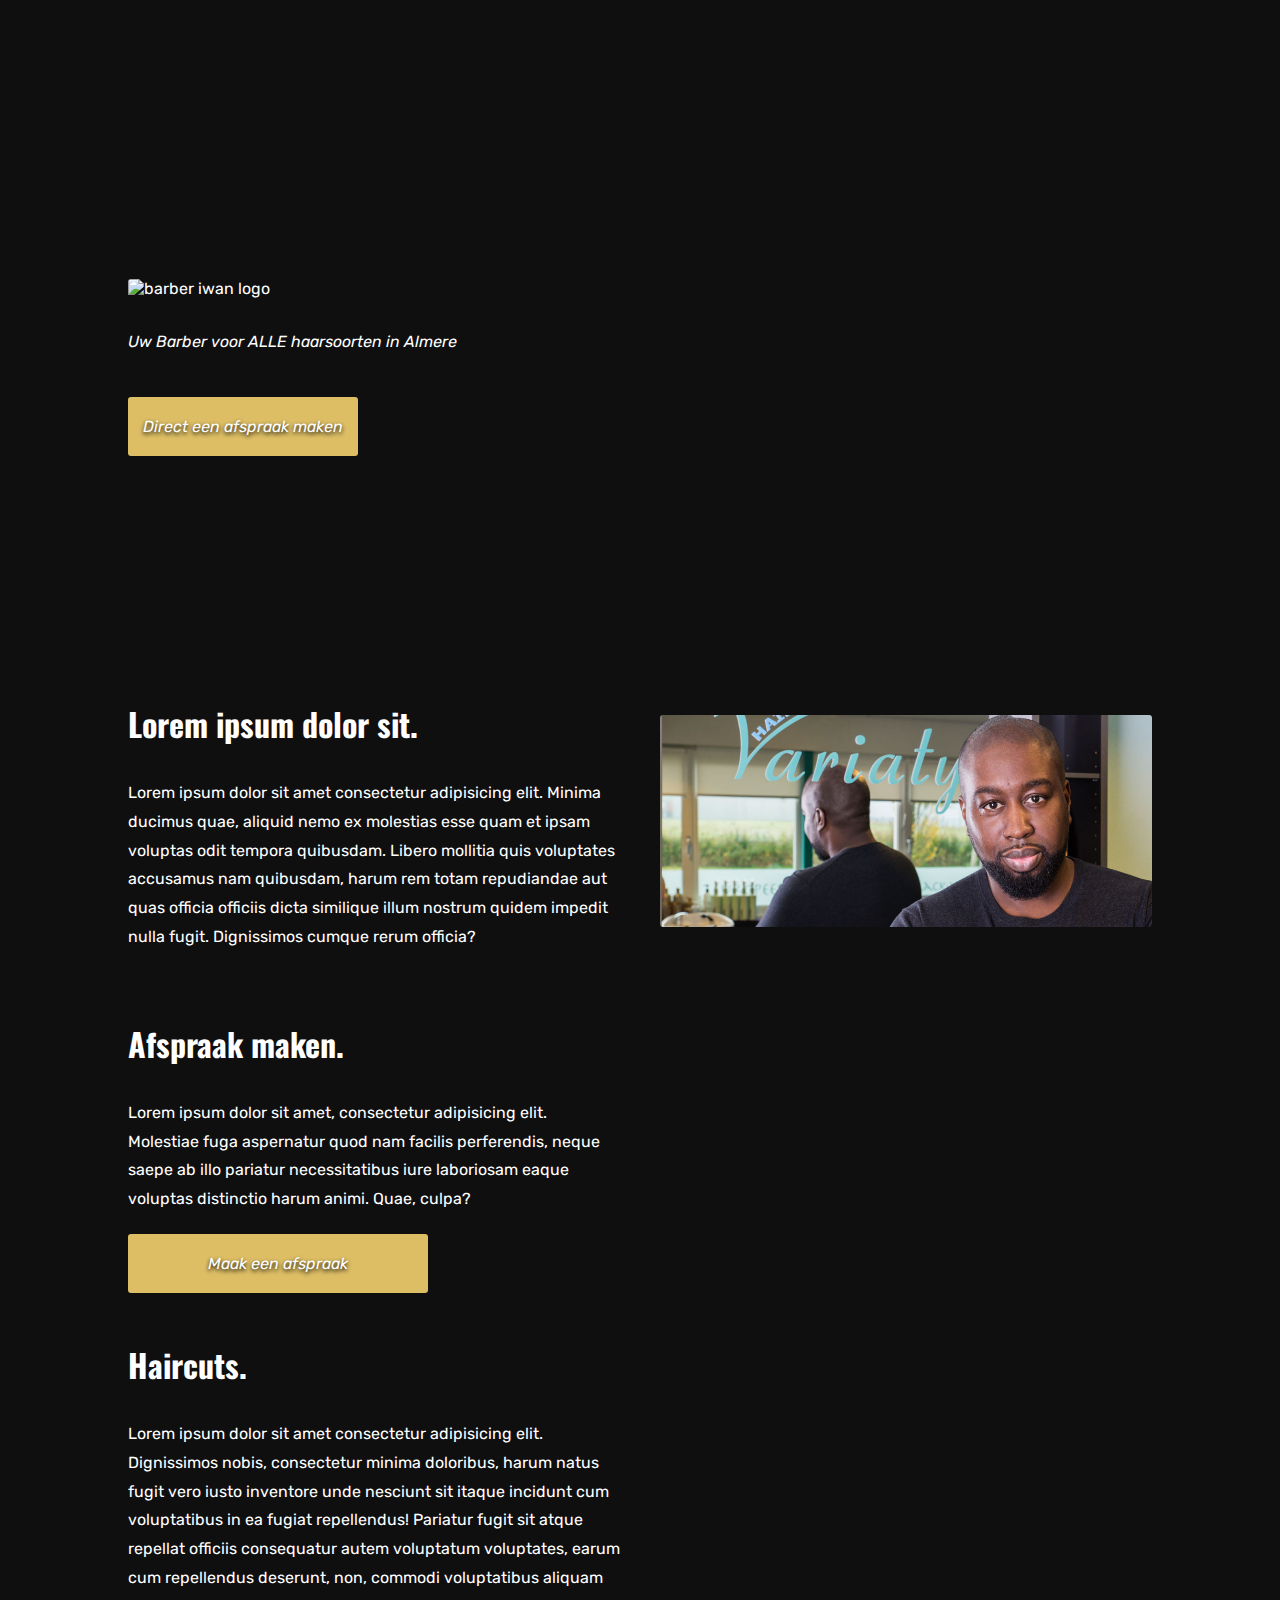
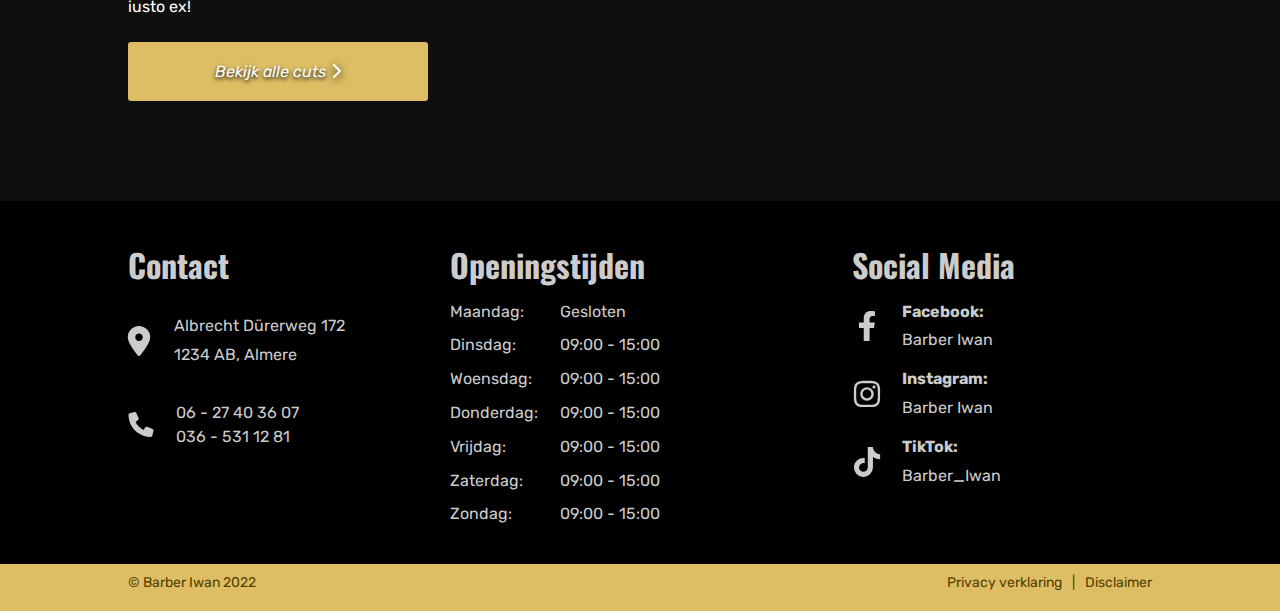
==== new-site/index.html @ e7cee545 "add new site in sub directory" ====
<!doctype html>
<html data-n-head-ssr lang="en" data-n-head="%7B%22lang%22:%7B%22ssr%22:%22en%22%7D%7D">
  <head>
    <title>Barber Iwan</title><meta data-n-head="ssr" charset="utf-8"><meta data-n-head="ssr" name="viewport" content="width=device-width,initial-scale=1"><meta data-n-head="ssr" data-hid="description" name="description" content=""><meta data-n-head="ssr" name="format-detection" content="telephone=no"><meta data-n-head="ssr" data-hid="charset" charset="utf-8"><meta data-n-head="ssr" data-hid="mobile-web-app-capable" name="mobile-web-app-capable" content="yes"><meta data-n-head="ssr" data-hid="apple-mobile-web-app-title" name="apple-mobile-web-app-title" content="barber-iwan-site"><meta data-n-head="ssr" data-hid="og:type" name="og:type" property="og:type" content="website"><meta data-n-head="ssr" data-hid="og:title" name="og:title" property="og:title" content="barber-iwan-site"><meta data-n-head="ssr" data-hid="og:site_name" name="og:site_name" property="og:site_name" content="barber-iwan-site"><link data-n-head="ssr" rel="icon" type="image/x-icon" href="/favicon.ico"><link data-n-head="ssr" rel="preconnect" href="https://fonts.googleapis.com"><link data-n-head="ssr" rel="preconnect" href="https://fonts.gstatic.com" crossorigin="true"><link data-n-head="ssr" rel="stylesheet" href="https://fonts.googleapis.com/css2?family=Oswald:wght@700&display=swap"><link data-n-head="ssr" rel="stylesheet" href="https://fonts.googleapis.com/css2?family=Oswald:wght@700&family=Rubik:ital,wght@0,400;1,700&display=swap"><link data-n-head="ssr" rel="stylesheet" href="https://cdn.jsdelivr.net/npm/@splidejs/splide@latest/dist/css/splide.min.css"><link data-n-head="ssr" data-hid="shortcut-icon" rel="shortcut icon" href="/favicon.ico"><link data-n-head="ssr" rel="manifest" href="/_nuxt/manifest.d3549c43.json" data-hid="manifest"><script data-n-head="ssr" defer src="/map.js"></script><script data-n-head="ssr" defer src="https://maps.googleapis.com/maps/api/js?key=AIzaSyBsaBoQsCsq5cBMSRULzijOAomo8MBZkWc"></script><link rel="preload" href="/_nuxt/e6499dd.js" as="script"><link rel="preload" href="/_nuxt/3321f80.js" as="script"><link rel="preload" href="/_nuxt/421eb7d.js" as="script"><link rel="preload" href="/_nuxt/48bb445.js" as="script"><link rel="preload" href="/_nuxt/8f0ec33.js" as="script"><style data-vue-ssr-id="5764bbd8:0 0e173161:0 4d9f289a:0 ea535186:0 eddf89a0:0 b6b32eac:0 31c0fab6:0 3d9ae3ca:0">:host,:root{--fa-font-solid:normal 900 1em/1 "Font Awesome 6 Solid";--fa-font-regular:normal 400 1em/1 "Font Awesome 6 Regular";--fa-font-light:normal 300 1em/1 "Font Awesome 6 Light";--fa-font-thin:normal 100 1em/1 "Font Awesome 6 Thin";--fa-font-duotone:normal 900 1em/1 "Font Awesome 6 Duotone";--fa-font-brands:normal 400 1em/1 "Font Awesome 6 Brands"}svg:not(:host).svg-inline--fa,svg:not(:root).svg-inline--fa{overflow:visible;box-sizing:content-box}.svg-inline--fa{display:inline-block;display:var(--fa-display,inline-block);height:1em;overflow:visible;vertical-align:-.125em}.svg-inline--fa.fa-2xs{vertical-align:.1em}.svg-inline--fa.fa-xs{vertical-align:0}.svg-inline--fa.fa-sm{vertical-align:-.07143em}.svg-inline--fa.fa-lg{vertical-align:-.2em}.svg-inline--fa.fa-xl{vertical-align:-.25em}.svg-inline--fa.fa-2xl{vertical-align:-.3125em}.svg-inline--fa.fa-pull-left{margin-right:.3em;margin-right:var(--fa-pull-margin,.3em);width:auto}.svg-inline--fa.fa-pull-right{margin-left:.3em;margin-left:var(--fa-pull-margin,.3em);width:auto}.svg-inline--fa.fa-li{width:2em;width:var(--fa-li-width,2em);top:.25em}.svg-inline--fa.fa-fw{width:1.25em;width:var(--fa-fw-width,1.25em)}.fa-layers svg.svg-inline--fa{bottom:0;left:0;margin:auto;position:absolute;right:0;top:0}.fa-layers-counter,.fa-layers-text{display:inline-block;position:absolute;text-align:center}.fa-layers{display:inline-block;height:1em;position:relative;text-align:center;vertical-align:-.125em;width:1em}.fa-layers svg.svg-inline--fa{transform-origin:center center}.fa-layers-text{left:50%;top:50%;transform:translate(-50%,-50%);transform-origin:center center}.fa-layers-counter{background-color:#ff253a;background-color:var(--fa-counter-background-color,#ff253a);border-radius:1em;border-radius:var(--fa-counter-border-radius,1em);box-sizing:border-box;color:#fff;color:var(--fa-inverse,#fff);line-height:1;line-height:var(--fa-counter-line-height,1);max-width:5em;max-width:var(--fa-counter-max-width,5em);min-width:1.5em;min-width:var(--fa-counter-min-width,1.5em);overflow:hidden;padding:.25em .5em;padding:var(--fa-counter-padding,.25em .5em);right:0;right:var(--fa-right,0);text-overflow:ellipsis;top:0;top:var(--fa-top,0);transform:scale(.25);transform:scale(var(--fa-counter-scale,.25));transform-origin:top right}.fa-layers-bottom-right{bottom:0;bottom:var(--fa-bottom,0);right:0;right:var(--fa-right,0);top:auto;transform:scale(.25);transform:scale(var(--fa-layers-scale,.25));transform-origin:bottom right}.fa-layers-bottom-left{bottom:0;bottom:var(--fa-bottom,0);left:0;left:var(--fa-left,0);right:auto;top:auto;transform:scale(.25);transform:scale(var(--fa-layers-scale,.25));transform-origin:bottom left}.fa-layers-top-right{top:0;top:var(--fa-top,0);right:0;right:var(--fa-right,0);transform:scale(.25);transform:scale(var(--fa-layers-scale,.25));transform-origin:top right}.fa-layers-top-left{left:0;left:var(--fa-left,0);right:auto;top:0;top:var(--fa-top,0);transform:scale(.25);transform:scale(var(--fa-layers-scale,.25));transform-origin:top left}.fa-1x{font-size:1em}.fa-2x{font-size:2em}.fa-3x{font-size:3em}.fa-4x{font-size:4em}.fa-5x{font-size:5em}.fa-6x{font-size:6em}.fa-7x{font-size:7em}.fa-8x{font-size:8em}.fa-9x{font-size:9em}.fa-10x{font-size:10em}.fa-2xs{font-size:.625em;line-height:.1em;vertical-align:.225em}.fa-xs{font-size:.75em;line-height:.08333em;vertical-align:.125em}.fa-sm{font-size:.875em;line-height:.07143em;vertical-align:.05357em}.fa-lg{font-size:1.25em;line-height:.05em;vertical-align:-.075em}.fa-xl{font-size:1.5em;line-height:.04167em;vertical-align:-.125em}.fa-2xl{font-size:2em;line-height:.03125em;vertical-align:-.1875em}.fa-fw{text-align:center;width:1.25em}.fa-ul{list-style-type:none;margin-left:2.5em;margin-left:var(--fa-li-margin,2.5em);padding-left:0}.fa-ul>li{position:relative}.fa-li{left:-2em;left:calc(var(--fa-li-width,2em)*-1);position:absolute;text-align:center;width:2em;width:var(--fa-li-width,2em);line-height:inherit}.fa-border{border-radius:.1em;border-radius:var(--fa-border-radius,.1em);border:.08em solid #eee;border:var(--fa-border-width,.08em) var(--fa-border-style,solid) var(--fa-border-color,#eee);padding:.2em .25em .15em;padding:var(--fa-border-padding,.2em .25em .15em)}.fa-pull-left{float:left;margin-right:.3em;margin-right:var(--fa-pull-margin,.3em)}.fa-pull-right{float:right;margin-left:.3em;margin-left:var(--fa-pull-margin,.3em)}.fa-beat{-webkit-animation-name:fa-beat;animation-name:fa-beat;-webkit-animation-delay:0;-webkit-animation-delay:var(--fa-animation-delay,0);animation-delay:0;animation-delay:var(--fa-animation-delay,0);-webkit-animation-direction:normal;-webkit-animation-direction:var(--fa-animation-direction,normal);animation-direction:normal;animation-direction:var(--fa-animation-direction,normal);-webkit-animation-duration:1s;-webkit-animation-duration:var(--fa-animation-duration,1s);animation-duration:1s;animation-duration:var(--fa-animation-duration,1s);-webkit-animation-iteration-count:infinite;-webkit-animation-iteration-count:var(--fa-animation-iteration-count,infinite);animation-iteration-count:infinite;animation-iteration-count:var(--fa-animation-iteration-count,infinite);-webkit-animation-timing-function:ease-in-out;-webkit-animation-timing-function:var(--fa-animation-timing,ease-in-out);animation-timing-function:ease-in-out;animation-timing-function:var(--fa-animation-timing,ease-in-out)}.fa-bounce{-webkit-animation-name:fa-bounce;animation-name:fa-bounce;-webkit-animation-delay:0;-webkit-animation-delay:var(--fa-animation-delay,0);animation-delay:0;animation-delay:var(--fa-animation-delay,0);-webkit-animation-direction:normal;-webkit-animation-direction:var(--fa-animation-direction,normal);animation-direction:normal;animation-direction:var(--fa-animation-direction,normal);-webkit-animation-duration:1s;-webkit-animation-duration:var(--fa-animation-duration,1s);animation-duration:1s;animation-duration:var(--fa-animation-duration,1s);-webkit-animation-iteration-count:infinite;-webkit-animation-iteration-count:var(--fa-animation-iteration-count,infinite);animation-iteration-count:infinite;animation-iteration-count:var(--fa-animation-iteration-count,infinite);-webkit-animation-timing-function:cubic-bezier(.28,.84,.42,1);-webkit-animation-timing-function:var(--fa-animation-timing,cubic-bezier(.28,.84,.42,1));animation-timing-function:cubic-bezier(.28,.84,.42,1);animation-timing-function:var(--fa-animation-timing,cubic-bezier(.28,.84,.42,1))}.fa-fade{-webkit-animation-name:fa-fade;animation-name:fa-fade;-webkit-animation-iteration-count:infinite;-webkit-animation-iteration-count:var(--fa-animation-iteration-count,infinite);animation-iteration-count:infinite;animation-iteration-count:var(--fa-animation-iteration-count,infinite);-webkit-animation-timing-function:cubic-bezier(.4,0,.6,1);-webkit-animation-timing-function:var(--fa-animation-timing,cubic-bezier(.4,0,.6,1));animation-timing-function:cubic-bezier(.4,0,.6,1);animation-timing-function:var(--fa-animation-timing,cubic-bezier(.4,0,.6,1))}.fa-beat-fade,.fa-fade{-webkit-animation-delay:0;-webkit-animation-delay:var(--fa-animation-delay,0);animation-delay:0;animation-delay:var(--fa-animation-delay,0);-webkit-animation-direction:normal;-webkit-animation-direction:var(--fa-animation-direction,normal);animation-direction:normal;animation-direction:var(--fa-animation-direction,normal);-webkit-animation-duration:1s;-webkit-animation-duration:var(--fa-animation-duration,1s);animation-duration:1s;animation-duration:var(--fa-animation-duration,1s)}.fa-beat-fade{-webkit-animation-name:fa-beat-fade;animation-name:fa-beat-fade;-webkit-animation-iteration-count:infinite;-webkit-animation-iteration-count:var(--fa-animation-iteration-count,infinite);animation-iteration-count:infinite;animation-iteration-count:var(--fa-animation-iteration-count,infinite);-webkit-animation-timing-function:cubic-bezier(.4,0,.6,1);-webkit-animation-timing-function:var(--fa-animation-timing,cubic-bezier(.4,0,.6,1));animation-timing-function:cubic-bezier(.4,0,.6,1);animation-timing-function:var(--fa-animation-timing,cubic-bezier(.4,0,.6,1))}.fa-flip{-webkit-animation-name:fa-flip;animation-name:fa-flip;-webkit-animation-delay:0;-webkit-animation-delay:var(--fa-animation-delay,0);animation-delay:0;animation-delay:var(--fa-animation-delay,0);-webkit-animation-direction:normal;-webkit-animation-direction:var(--fa-animation-direction,normal);animation-direction:normal;animation-direction:var(--fa-animation-direction,normal);-webkit-animation-duration:1s;-webkit-animation-duration:var(--fa-animation-duration,1s);animation-duration:1s;animation-duration:var(--fa-animation-duration,1s);-webkit-animation-iteration-count:infinite;-webkit-animation-iteration-count:var(--fa-animation-iteration-count,infinite);animation-iteration-count:infinite;animation-iteration-count:var(--fa-animation-iteration-count,infinite);-webkit-animation-timing-function:ease-in-out;-webkit-animation-timing-function:var(--fa-animation-timing,ease-in-out);animation-timing-function:ease-in-out;animation-timing-function:var(--fa-animation-timing,ease-in-out)}.fa-shake{-webkit-animation-name:fa-shake;animation-name:fa-shake;-webkit-animation-duration:1s;-webkit-animation-duration:var(--fa-animation-duration,1s);animation-duration:1s;animation-duration:var(--fa-animation-duration,1s);-webkit-animation-iteration-count:infinite;-webkit-animation-iteration-count:var(--fa-animation-iteration-count,infinite);animation-iteration-count:infinite;animation-iteration-count:var(--fa-animation-iteration-count,infinite);-webkit-animation-timing-function:linear;-webkit-animation-timing-function:var(--fa-animation-timing,linear);animation-timing-function:linear;animation-timing-function:var(--fa-animation-timing,linear)}.fa-shake,.fa-spin{-webkit-animation-delay:0;-webkit-animation-delay:var(--fa-animation-delay,0);animation-delay:0;animation-delay:var(--fa-animation-delay,0);-webkit-animation-direction:normal;-webkit-animation-direction:var(--fa-animation-direction,normal);animation-direction:normal;animation-direction:var(--fa-animation-direction,normal)}.fa-spin{-webkit-animation-name:fa-spin;animation-name:fa-spin;-webkit-animation-duration:2s;-webkit-animation-duration:var(--fa-animation-duration,2s);animation-duration:2s;animation-duration:var(--fa-animation-duration,2s);-webkit-animation-iteration-count:infinite;-webkit-animation-iteration-count:var(--fa-animation-iteration-count,infinite);animation-iteration-count:infinite;animation-iteration-count:var(--fa-animation-iteration-count,infinite);-webkit-animation-timing-function:linear;-webkit-animation-timing-function:var(--fa-animation-timing,linear);animation-timing-function:linear;animation-timing-function:var(--fa-animation-timing,linear)}.fa-spin-reverse{--fa-animation-direction:reverse}.fa-pulse,.fa-spin-pulse{-webkit-animation-name:fa-spin;animation-name:fa-spin;-webkit-animation-direction:normal;-webkit-animation-direction:var(--fa-animation-direction,normal);animation-direction:normal;animation-direction:var(--fa-animation-direction,normal);-webkit-animation-duration:1s;-webkit-animation-duration:var(--fa-animation-duration,1s);animation-duration:1s;animation-duration:var(--fa-animation-duration,1s);-webkit-animation-iteration-count:infinite;-webkit-animation-iteration-count:var(--fa-animation-iteration-count,infinite);animation-iteration-count:infinite;animation-iteration-count:var(--fa-animation-iteration-count,infinite);-webkit-animation-timing-function:steps(8);-webkit-animation-timing-function:var(--fa-animation-timing,steps(8));animation-timing-function:steps(8);animation-timing-function:var(--fa-animation-timing,steps(8))}@media (prefers-reduced-motion:reduce){.fa-beat,.fa-beat-fade,.fa-bounce,.fa-fade,.fa-flip,.fa-pulse,.fa-shake,.fa-spin,.fa-spin-pulse{-webkit-animation-delay:-1ms;animation-delay:-1ms;-webkit-animation-duration:1ms;animation-duration:1ms;-webkit-animation-iteration-count:1;animation-iteration-count:1;transition-delay:0s;transition-duration:0s}}@-webkit-keyframes fa-beat{0%,90%{transform:scale(1)}45%{transform:scale(1.25);transform:scale(var(--fa-beat-scale,1.25))}}@keyframes fa-beat{0%,90%{transform:scale(1)}45%{transform:scale(1.25);transform:scale(var(--fa-beat-scale,1.25))}}@-webkit-keyframes fa-bounce{0%{transform:scale(1) translateY(0)}10%{transform:scale(1.1,.9) translateY(0);transform:scale(var(--fa-bounce-start-scale-x,1.1),var(--fa-bounce-start-scale-y,.9)) translateY(0)}30%{transform:scale(.9,1.1) translateY(-.5em);transform:scale(var(--fa-bounce-jump-scale-x,.9),var(--fa-bounce-jump-scale-y,1.1)) translateY(var(--fa-bounce-height,-.5em))}50%{transform:scale(1.05,.95) translateY(0);transform:scale(var(--fa-bounce-land-scale-x,1.05),var(--fa-bounce-land-scale-y,.95)) translateY(0)}57%{transform:scale(1) translateY(-.125em);transform:scale(1) translateY(var(--fa-bounce-rebound,-.125em))}64%{transform:scale(1) translateY(0)}to{transform:scale(1) translateY(0)}}@keyframes fa-bounce{0%{transform:scale(1) translateY(0)}10%{transform:scale(1.1,.9) translateY(0);transform:scale(var(--fa-bounce-start-scale-x,1.1),var(--fa-bounce-start-scale-y,.9)) translateY(0)}30%{transform:scale(.9,1.1) translateY(-.5em);transform:scale(var(--fa-bounce-jump-scale-x,.9),var(--fa-bounce-jump-scale-y,1.1)) translateY(var(--fa-bounce-height,-.5em))}50%{transform:scale(1.05,.95) translateY(0);transform:scale(var(--fa-bounce-land-scale-x,1.05),var(--fa-bounce-land-scale-y,.95)) translateY(0)}57%{transform:scale(1) translateY(-.125em);transform:scale(1) translateY(var(--fa-bounce-rebound,-.125em))}64%{transform:scale(1) translateY(0)}to{transform:scale(1) translateY(0)}}@-webkit-keyframes fa-fade{50%{opacity:.4;opacity:var(--fa-fade-opacity,.4)}}@keyframes fa-fade{50%{opacity:.4;opacity:var(--fa-fade-opacity,.4)}}@-webkit-keyframes fa-beat-fade{0%,to{opacity:.4;opacity:var(--fa-beat-fade-opacity,.4);transform:scale(1)}50%{opacity:1;transform:scale(1.125);transform:scale(var(--fa-beat-fade-scale,1.125))}}@keyframes fa-beat-fade{0%,to{opacity:.4;opacity:var(--fa-beat-fade-opacity,.4);transform:scale(1)}50%{opacity:1;transform:scale(1.125);transform:scale(var(--fa-beat-fade-scale,1.125))}}@-webkit-keyframes fa-flip{50%{transform:rotateY(-180deg);transform:rotate3d(var(--fa-flip-x,0),var(--fa-flip-y,1),var(--fa-flip-z,0),var(--fa-flip-angle,-180deg))}}@keyframes fa-flip{50%{transform:rotateY(-180deg);transform:rotate3d(var(--fa-flip-x,0),var(--fa-flip-y,1),var(--fa-flip-z,0),var(--fa-flip-angle,-180deg))}}@-webkit-keyframes fa-shake{0%{transform:rotate(-15deg)}4%{transform:rotate(15deg)}24%,8%{transform:rotate(-18deg)}12%,28%{transform:rotate(18deg)}16%{transform:rotate(-22deg)}20%{transform:rotate(22deg)}32%{transform:rotate(-12deg)}36%{transform:rotate(12deg)}40%,to{transform:rotate(0)}}@keyframes fa-shake{0%{transform:rotate(-15deg)}4%{transform:rotate(15deg)}24%,8%{transform:rotate(-18deg)}12%,28%{transform:rotate(18deg)}16%{transform:rotate(-22deg)}20%{transform:rotate(22deg)}32%{transform:rotate(-12deg)}36%{transform:rotate(12deg)}40%,to{transform:rotate(0)}}@-webkit-keyframes fa-spin{0%{transform:rotate(0)}to{transform:rotate(1turn)}}@keyframes fa-spin{0%{transform:rotate(0)}to{transform:rotate(1turn)}}.fa-rotate-90{transform:rotate(90deg)}.fa-rotate-180{transform:rotate(180deg)}.fa-rotate-270{transform:rotate(270deg)}.fa-flip-horizontal{transform:scaleX(-1)}.fa-flip-vertical{transform:scaleY(-1)}.fa-flip-both,.fa-flip-horizontal.fa-flip-vertical{transform:scale(-1)}.fa-rotate-by{transform:rotate(none);transform:rotate(var(--fa-rotate-angle,none))}.fa-stack{display:inline-block;vertical-align:middle;height:2em;position:relative;width:2.5em}.fa-stack-1x,.fa-stack-2x{bottom:0;left:0;margin:auto;position:absolute;right:0;top:0;z-index:auto;z-index:var(--fa-stack-z-index,auto)}.svg-inline--fa.fa-stack-1x{height:1em;width:1.25em}.svg-inline--fa.fa-stack-2x{height:2em;width:2.5em}.fa-inverse{color:#fff;color:var(--fa-inverse,#fff)}.fa-sr-only,.fa-sr-only-focusable:not(:focus),.sr-only,.sr-only-focusable:not(:focus){position:absolute;width:1px;height:1px;padding:0;margin:-1px;overflow:hidden;clip:rect(0,0,0,0);white-space:nowrap;border-width:0}.svg-inline--fa .fa-primary{fill:currentColor;fill:var(--fa-primary-color,currentColor);opacity:1;opacity:var(--fa-primary-opacity,1)}.svg-inline--fa .fa-secondary{fill:currentColor;fill:var(--fa-secondary-color,currentColor)}.svg-inline--fa .fa-secondary,.svg-inline--fa.fa-swap-opacity .fa-primary{opacity:.4;opacity:var(--fa-secondary-opacity,.4)}.svg-inline--fa.fa-swap-opacity .fa-secondary{opacity:1;opacity:var(--fa-primary-opacity,1)}.svg-inline--fa mask .fa-primary,.svg-inline--fa mask .fa-secondary{fill:#000}.fa-duotone.fa-inverse,.fad.fa-inverse{color:#fff;color:var(--fa-inverse,#fff)}*{margin:0;padding:0;box-sizing:border-box}body{background-color:#0f0f0f;font-family:Rubik,sans-serif;font-size:.875rem;color:#fff}@media screen and (min-width:450px){body{font-size:1rem}}div.container{width:80%;margin:auto;max-width:1500px}h1,h2,h3,h4,h5,h6{font-family:Oswald,sans-serif}p.bold-italic{font-style:italic}h1{font-size:2rem;margin-bottom:2rem}h1,h2{margin-top:3rem}h2{font-size:1.7rem;line-height:1.38732;margin-bottom:.75rem}h3{font-size:1.6rem;line-height:1.24859;margin-top:0;margin-bottom:.5rem}h4{font-size:1.5rem}h4,h5{line-height:1.15879;margin-top:0;margin-bottom:.5rem}h5{font-size:1.35rem}h6{font-size:1.2rem;line-height:1.15879;margin-bottom:.5rem}h6,p{margin-top:0}p{margin-bottom:1.25rem;line-height:1.8rem;max-width:700px}a{display:inline-block;color:#0093dd;text-decoration:none}a:hover{text-decoration:underline}img{display:block;width:100%;margin-top:15px;margin-bottom:15px;border-radius:3px}a.button,button{display:flex;justify-content:center;align-items:center;background:#ddbe65;border-radius:3px;font-style:italic;text-decoration:none;color:#fff;padding:20px 15px;max-width:300px;border:none;outline:0;text-shadow:0 2px 4px #000;transition:background .2s ease}a.button:focus,a.button:hover,button:focus,button:hover{background:#bf9f43}svg.button-icon-right{margin-left:5px}svg.shadow{filter:drop-shadow(0 2px 4px #000)}div.content-page{margin-bottom:100px}.nuxt-progress{position:fixed;top:0;left:0;right:0;height:7px;width:0;opacity:1;transition:width .1s,opacity .4s;background-color:#ddbe65;z-index:999999}.nuxt-progress.nuxt-progress-notransition{transition:none}.nuxt-progress-failed{background-color:red}.slideIn-enter-active[data-v-4829415f],.slideIn-leave-active[data-v-4829415f]{transition:transform .4s;transform:translateX(0)}.slideIn-enter[data-v-4829415f],.slideIn-leave-to[data-v-4829415f]{transform:translateX(-100vw)}button.menu-button[data-v-4829415f]{background:0 0;position:fixed;top:20px;z-index:2}button.menu-button svg[data-v-4829415f]{width:30px;height:30px}button.menu-button[data-v-4829415f]:hover{background:0 0;cursor:pointer}.page-enter-active[data-v-4829415f]{transition:transform .4s,opacity .4s;transform:translateX(3vw);opacity:0}.page-enter-to[data-v-4829415f],.page-leave-active[data-v-4829415f]{transform:translateX(0);opacity:1}.page-leave-active[data-v-4829415f]{transition:transform .4s,opacity .4s}.page-leave-to[data-v-4829415f]{transform:translateX(-3vw);opacity:0}main[data-v-cd05215a]{padding-bottom:100px}@media screen and (min-width:1200px){div.container[data-v-cd05215a]{display:grid;grid-template-columns:1fr 1fr;grid-column-gap:40px;-moz-column-gap:40px;column-gap:40px}div.container h1[data-v-cd05215a]:first-of-type{margin-top:0}div.container>[data-v-cd05215a]{grid-column-start:1}div.container div.image[data-v-cd05215a]{grid-column-start:2;grid-row:1/5}}div.container div.image.barber-iwan img[data-v-cd05215a]{width:100%}header[data-v-087c0fc2]{width:100%;height:400px;background:linear-gradient(180deg,rgba(15,15,15,0) 40%,#0f0f0f 97%,#0f0f0f),url(/hero-image-home.jpg) no-repeat top;background-size:cover;display:flex;justify-content:center;margin-bottom:100px}@media screen and (min-width:1024px){header[data-v-087c0fc2]{height:600px;flex-direction:column}}@media screen and (min-width:1500px){header[data-v-087c0fc2]{height:800px}}header.no-homepage[data-v-087c0fc2]{height:300px;margin-bottom:50px}@media screen and (min-width:1024px){header.no-homepage[data-v-087c0fc2]{height:400px;margin-bottom:0;height:500px}}header div.container div.header-content[data-v-087c0fc2]{margin-top:70px;display:flex;flex-flow:column wrap;align-items:center}@media screen and (min-width:1024px){header div.container div.header-content[data-v-087c0fc2]{margin-top:120px;align-items:flex-start}}@media screen and (min-width:1500px){header div.container div.header-content[data-v-087c0fc2]{margin-top:0}}header div.container div.header-content div.image[data-v-087c0fc2]{display:flex;justify-content:center}@media screen and (min-width:1024px){header div.container div.header-content div.image[data-v-087c0fc2]{width:300px}}@media screen and (min-width:1500px){header div.container div.header-content div.image[data-v-087c0fc2]{width:400px}}header div.container div.header-content div.image img.logo-home[data-v-087c0fc2]{width:80%;max-height:200px}@media screen and (min-width:1024px){header div.container div.header-content div.image img.logo-home[data-v-087c0fc2]{width:100%;max-height:none}}header div.container div.header-content p.header-text[data-v-087c0fc2]{margin-top:15px;text-align:center;max-width:350px}@media screen and (min-width:1024px){header div.container div.header-content p.header-text[data-v-087c0fc2]{text-align:left}}header div.container div.header-content a.button[data-v-087c0fc2]{margin-top:20px}header div.container div.header-title h1[data-v-087c0fc2]{text-align:center;font-size:2.375rem}@media screen and (min-width:450px){header div.container div.header-title h1[data-v-087c0fc2]{font-size:3rem}}@media screen and (min-width:800px){header div.container div.header-title h1[data-v-087c0fc2]{font-size:3.75rem}}div.splide[data-v-4ed5e574]{margin-bottom:10px}@media screen and (min-width:800px){div.splide[data-v-4ed5e574]{margin-bottom:30px}}@media screen and (min-width:1875px){div.splide[data-v-4ed5e574]{max-width:1500px;margin:auto auto 30px}}div.splide[data-v-4ed5e574]:before{content:"";position:absolute;pointer-events:none;top:0;left:0;z-index:1;height:100%;width:100%;background:linear-gradient(90deg,#0f0f0f,#0f0f0f 5%,rgba(15,15,15,0) 30%,rgba(15,15,15,0) 70%,#0f0f0f 95%,#0f0f0f)}@media screen and (min-width:800px){div.splide[data-v-4ed5e574]:before{background:linear-gradient(90deg,#0f0f0f,#0f0f0f 10%,rgba(15,15,15,0) 30%,rgba(15,15,15,0) 70%,#0f0f0f 90%,#0f0f0f)}}@media screen and (min-width:1875px){div.splide[data-v-4ed5e574]:before{background:linear-gradient(90deg,#0f0f0f,rgba(15,15,15,.9) 1%,rgba(15,15,15,0) 5%,rgba(15,15,15,0) 95%,rgba(15,15,15,.9) 99%,#0f0f0f)}}.splide__slide[data-v-4ed5e574]{opacity:.3;filter:blur(2px);transition:opacity .3s ease,filter .3s ease}.splide__slide.is-active[data-v-4ed5e574]{opacity:1;filter:blur(0)}.splide__slide div.image[data-v-4ed5e574]{width:100%;max-width:100%;height:auto;margin:auto;border-radius:10px;overflow:hidden}@media screen and (min-width:1100px){.splide__slide div.image[data-v-4ed5e574]{max-width:350px;margin:auto}}@media screen and (min-width:1300px){.splide__slide div.image[data-v-4ed5e574]{max-width:400px;max-width:470px}}@media screen and (min-width:600px){.splide__slide div.image[data-v-4ed5e574]{width:100%;height:auto;margin-left:0}}@media screen and (min-width:1100px){.splide__slide div.image img[data-v-4ed5e574]{margin:auto}}.splide__arrow[data-v-4ed5e574]{background:green!important}.splide__slide.is-active img[data-v-4ed5e574]{opacity:1}footer div.top-section[data-v-395d36e7]{background:#000;padding:30px 0}@media screen and (min-width:700px){footer div.top-section div.container[data-v-395d36e7]{display:flex;flex-flow:row wrap}}@media screen and (min-width:1100px){footer div.top-section div.container[data-v-395d36e7]{justify-content:space-between}}footer div.top-section div.container div.contact[data-v-395d36e7]{display:flex;flex-flow:column wrap}@media screen and (min-width:700px){footer div.top-section div.container div.contact[data-v-395d36e7]{flex-basis:calc(50% - 20px)}}@media screen and (min-width:1100px){footer div.top-section div.container div.contact[data-v-395d36e7]{flex-basis:220px}}footer div.top-section div.container div.contact h1[data-v-395d36e7]{margin-bottom:10px;margin-top:10px;color:#ccc}footer div.top-section div.container div.contact div.address[data-v-395d36e7]{display:flex;align-items:center}footer div.top-section div.container div.contact div.address a[data-v-395d36e7]{color:#ccc}footer div.top-section div.container div.contact div.address p[data-v-395d36e7]{margin-bottom:0}footer div.top-section div.container div.contact div.address svg[data-v-395d36e7]{width:30px;height:30px;flex-basis:70px;margin-left:-24px;color:#ccc}footer div.top-section div.container div.contact div.phone[data-v-395d36e7]{display:flex;align-items:center}footer div.top-section div.container div.contact div.phone a[data-v-395d36e7]{color:#ccc;display:block}footer div.top-section div.container div.contact div.phone a[data-v-395d36e7]:first-of-type{margin-bottom:5px}footer div.top-section div.container div.contact div.phone svg[data-v-395d36e7]{width:25px;height:25px;flex-basis:70px;margin-left:-22px;color:#ccc}footer div.top-section div.container div.opening-hours[data-v-395d36e7]{display:flex;flex-flow:column wrap}@media screen and (min-width:700px){footer div.top-section div.container div.opening-hours[data-v-395d36e7]{flex-basis:calc(50% - 20px)}}@media screen and (min-width:1100px){footer div.top-section div.container div.opening-hours[data-v-395d36e7]{flex-basis:300px}}footer div.top-section div.container div.opening-hours h1[data-v-395d36e7]{margin-bottom:10px;margin-top:10px;color:#ccc}footer div.top-section div.container div.opening-hours div.opening-hours-text div.weekday[data-v-395d36e7]{display:flex;margin-bottom:5px}footer div.top-section div.container div.opening-hours div.opening-hours-text div.weekday p[data-v-395d36e7]{margin-bottom:0;color:#ccc}footer div.top-section div.container div.opening-hours div.opening-hours-text div.weekday p.day-name[data-v-395d36e7]{width:110px}@media screen and (min-width:700px){footer div.top-section div.container div.social-media[data-v-395d36e7]{flex-basis:100%}}@media screen and (min-width:1100px){footer div.top-section div.container div.social-media[data-v-395d36e7]{flex-basis:300px}}footer div.top-section div.container div.social-media h1[data-v-395d36e7]{margin-bottom:10px;margin-top:10px;color:#ccc}footer div.top-section div.container div.social-media div.social-media-type[data-v-395d36e7]{display:flex;align-items:center}footer div.top-section div.container div.social-media div.social-media-type[data-v-395d36e7]:not(:last-of-type){margin-bottom:10px}footer div.top-section div.container div.social-media div.social-media-type svg[data-v-395d36e7]{height:30px;width:30px;flex-basis:70px;margin-left:-20px;color:#ccc}footer div.top-section div.container div.social-media div.social-media-type a[data-v-395d36e7]{color:#ccc}footer div.top-section div.container div.social-media div.social-media-type div.social-media-text p[data-v-395d36e7]{margin-bottom:0}footer div.top-section div.container div.social-media div.social-media-type div.social-media-text p.social-media-name[data-v-395d36e7]{font-weight:700}footer div.bottom-section[data-v-395d36e7]{background:#ddbe65;color:#553f00;font-size:.875rem;padding:10px 0}@media screen and (min-width:700px){footer div.bottom-section div.container[data-v-395d36e7]{display:flex;justify-content:space-between}}footer div.bottom-section div.container span.copyright[data-v-395d36e7]{display:flex;justify-content:center;margin-bottom:10px}footer div.bottom-section div.container div.footer-links[data-v-395d36e7]{display:flex;justify-content:center}footer div.bottom-section div.container div.footer-links div.seperator[data-v-395d36e7]:after{content:"|";margin:0 10px}footer div.bottom-section div.container a[data-v-395d36e7]{color:#553f00}footer div.bottom-section div.container a[data-v-395d36e7]:hover{text-decoration:underline}</style><link rel="preload" href="/_nuxt/static/1662595488/state.js" as="script"><link rel="preload" href="/_nuxt/static/1662595488/payload.js" as="script"><link rel="preload" href="/_nuxt/static/1662595488/manifest.js" as="script">
  </head>
  <body>
    <div data-server-rendered="true" id="__nuxt"><!----><div id="__layout"><div data-v-4829415f><!----><!----><!----> <div class="home" data-v-cd05215a data-v-4829415f><header data-v-087c0fc2 data-v-cd05215a><div class="container" data-v-087c0fc2><div class="header-content" data-v-087c0fc2><div class="image" data-v-087c0fc2><img src="/logo.svg" alt="barber iwan logo" class="logo-home" data-v-087c0fc2></div> <p class="header-text bold-italic" data-v-087c0fc2>Uw Barber voor ALLE haarsoorten in Almere</p> <a href="https://hairstudio-variaty.planetzelf.com/" target="_blank" class="button" data-v-087c0fc2>Direct een afspraak maken</a></div> <!----></div></header> <main data-v-cd05215a><div class="container" data-v-cd05215a><h1 data-v-cd05215a>Lorem ipsum dolor sit.</h1> <div class="image barber-iwan" data-v-cd05215a><img src="iwan.jpg" alt="barber Iwan" data-v-cd05215a></div> <p data-v-cd05215a>
        Lorem ipsum dolor sit amet consectetur adipisicing elit. Minima ducimus quae, aliquid nemo ex molestias esse quam et ipsam voluptas odit
        tempora quibusdam. Libero mollitia quis voluptates accusamus nam quibusdam, harum rem totam repudiandae aut quas officia officiis dicta
        similique illum nostrum quidem impedit nulla fugit. Dignissimos cumque rerum officia?
      </p> <h1 data-v-cd05215a>Afspraak maken.</h1> <p data-v-cd05215a>
        Lorem ipsum dolor sit amet, consectetur adipisicing elit. Molestiae fuga aspernatur quod nam facilis perferendis, neque saepe ab illo
        pariatur necessitatibus iure laboriosam eaque voluptas distinctio harum animi. Quae, culpa?
      </p> <a href="https://hairstudio-variaty.planetzelf.com/" target="_blank" class="button" data-v-cd05215a>Maak een afspraak</a> <h1 data-v-cd05215a>Haircuts.</h1> <p data-v-cd05215a>
        Lorem ipsum dolor sit amet consectetur adipisicing elit. Dignissimos nobis, consectetur minima doloribus, harum natus fugit vero iusto
        inventore unde nesciunt sit itaque incidunt cum voluptatibus in ea fugiat repellendus! Pariatur fugit sit atque repellat officiis
        consequatur autem voluptatum voluptates, earum cum repellendus deserunt, non, commodi voluptatibus aliquam iusto ex!
      </p></div> <!----> <div class="container" data-v-cd05215a><a href="/haircuts" class="button" data-v-cd05215a>
        Bekijk alle cuts
        <span data-v-cd05215a><svg aria-hidden="true" focusable="false" data-prefix="fas" data-icon="chevron-right" role="img" xmlns="http://www.w3.org/2000/svg" viewBox="0 0 320 512" class="button-icon-right shadow svg-inline--fa fa-chevron-right" data-v-cd05215a><path fill="currentColor" d="M96 480c-8.188 0-16.38-3.125-22.62-9.375c-12.5-12.5-12.5-32.75 0-45.25L242.8 256L73.38 86.63c-12.5-12.5-12.5-32.75 0-45.25s32.75-12.5 45.25 0l192 192c12.5 12.5 12.5 32.75 0 45.25l-192 192C112.4 476.9 104.2 480 96 480z" data-v-cd05215a></path></svg></span></a></div></main></div> <footer data-v-395d36e7 data-v-4829415f><div class="top-section" data-v-395d36e7><div class="container" data-v-395d36e7><div class="contact" data-v-395d36e7><h1 data-v-395d36e7>Contact</h1> <div class="address" data-v-395d36e7><svg aria-hidden="true" focusable="false" data-prefix="fas" data-icon="location-dot" role="img" xmlns="http://www.w3.org/2000/svg" viewBox="0 0 384 512" class="svg-inline--fa fa-location-dot" data-v-395d36e7 data-v-395d36e7><path fill="currentColor" d="M168.3 499.2C116.1 435 0 279.4 0 192C0 85.96 85.96 0 192 0C298 0 384 85.96 384 192C384 279.4 267 435 215.7 499.2C203.4 514.5 180.6 514.5 168.3 499.2H168.3zM192 256C227.3 256 256 227.3 256 192C256 156.7 227.3 128 192 128C156.7 128 128 156.7 128 192C128 227.3 156.7 256 192 256z" data-v-395d36e7 data-v-395d36e7></path></svg> <a href="https://www.google.nl/maps/place/Barber+Iwan+-+Kapper+%2F+barbier+Almere/@52.3687558,5.2693787,17z/data=!3m1!4b1!4m5!3m4!1s0x47c6163463665555:0xbbf6017322aba99d!8m2!3d52.3687526!4d5.2738634" target="_blank" data-v-395d36e7><div class="address-text" data-v-395d36e7><p data-v-395d36e7>Albrecht Dürerweg 172</p> <p data-v-395d36e7>1234 AB, Almere</p></div></a></div> <div class="phone" data-v-395d36e7><svg aria-hidden="true" focusable="false" data-prefix="fas" data-icon="phone" role="img" xmlns="http://www.w3.org/2000/svg" viewBox="0 0 512 512" class="svg-inline--fa fa-phone" data-v-395d36e7 data-v-395d36e7><path fill="currentColor" d="M511.2 387l-23.25 100.8c-3.266 14.25-15.79 24.22-30.46 24.22C205.2 512 0 306.8 0 54.5c0-14.66 9.969-27.2 24.22-30.45l100.8-23.25C139.7-2.602 154.7 5.018 160.8 18.92l46.52 108.5c5.438 12.78 1.77 27.67-8.98 36.45L144.5 207.1c33.98 69.22 90.26 125.5 159.5 159.5l44.08-53.8c8.688-10.78 23.69-14.51 36.47-8.975l108.5 46.51C506.1 357.2 514.6 372.4 511.2 387z" data-v-395d36e7 data-v-395d36e7></path></svg> <div class="phone-text" data-v-395d36e7><a href="tel:0627403607" aria-label="0 6 2 7 4 0 3 6 0 7" data-v-395d36e7>06 - 27 40 36 07</a> <a href="tel:0365311281" aria-label="0 36 5 3 1 1 2 8 1" data-v-395d36e7>036 - 531 12 81</a></div></div></div> <div class="opening-hours" data-v-395d36e7><h1 data-v-395d36e7>Openingstijden</h1> <div class="opening-hours-text" data-v-395d36e7><div class="weekday" data-v-395d36e7><p class="day-name" data-v-395d36e7>Maandag:</p> <p class="hours" data-v-395d36e7>Gesloten</p></div><div class="weekday" data-v-395d36e7><p class="day-name" data-v-395d36e7>Dinsdag:</p> <p class="hours" data-v-395d36e7>09:00 - 15:00</p></div><div class="weekday" data-v-395d36e7><p class="day-name" data-v-395d36e7>Woensdag:</p> <p class="hours" data-v-395d36e7>09:00 - 15:00</p></div><div class="weekday" data-v-395d36e7><p class="day-name" data-v-395d36e7>Donderdag:</p> <p class="hours" data-v-395d36e7>09:00 - 15:00</p></div><div class="weekday" data-v-395d36e7><p class="day-name" data-v-395d36e7>Vrijdag:</p> <p class="hours" data-v-395d36e7>09:00 - 15:00</p></div><div class="weekday" data-v-395d36e7><p class="day-name" data-v-395d36e7>Zaterdag:</p> <p class="hours" data-v-395d36e7>09:00 - 15:00</p></div><div class="weekday" data-v-395d36e7><p class="day-name" data-v-395d36e7>Zondag:</p> <p class="hours" data-v-395d36e7>09:00 - 15:00</p></div></div></div> <div class="social-media" data-v-395d36e7><h1 data-v-395d36e7>Social Media</h1> <div class="social-media-type facebook" data-v-395d36e7><svg aria-hidden="true" focusable="false" data-prefix="fab" data-icon="facebook-f" role="img" xmlns="http://www.w3.org/2000/svg" viewBox="0 0 320 512" class="svg-inline--fa fa-facebook-f" data-v-395d36e7 data-v-395d36e7><path fill="currentColor" d="M279.1 288l14.22-92.66h-88.91v-60.13c0-25.35 12.42-50.06 52.24-50.06h40.42V6.26S260.4 0 225.4 0c-73.22 0-121.1 44.38-121.1 124.7v70.62H22.89V288h81.39v224h100.2V288z" data-v-395d36e7 data-v-395d36e7></path></svg> <!----> <!----> <a href="https://www.facebook.com/barberiwan" target="_blank" data-v-395d36e7><div class="social-media-text" data-v-395d36e7><p class="social-media-name" data-v-395d36e7>Facebook:</p> <p class="social-media-handle" data-v-395d36e7>Barber Iwan</p></div></a></div><div class="social-media-type instagram" data-v-395d36e7><!----> <svg aria-hidden="true" focusable="false" data-prefix="fab" data-icon="instagram" role="img" xmlns="http://www.w3.org/2000/svg" viewBox="0 0 448 512" class="svg-inline--fa fa-instagram" data-v-395d36e7 data-v-395d36e7><path fill="currentColor" d="M224.1 141c-63.6 0-114.9 51.3-114.9 114.9s51.3 114.9 114.9 114.9S339 319.5 339 255.9 287.7 141 224.1 141zm0 189.6c-41.1 0-74.7-33.5-74.7-74.7s33.5-74.7 74.7-74.7 74.7 33.5 74.7 74.7-33.6 74.7-74.7 74.7zm146.4-194.3c0 14.9-12 26.8-26.8 26.8-14.9 0-26.8-12-26.8-26.8s12-26.8 26.8-26.8 26.8 12 26.8 26.8zm76.1 27.2c-1.7-35.9-9.9-67.7-36.2-93.9-26.2-26.2-58-34.4-93.9-36.2-37-2.1-147.9-2.1-184.9 0-35.8 1.7-67.6 9.9-93.9 36.1s-34.4 58-36.2 93.9c-2.1 37-2.1 147.9 0 184.9 1.7 35.9 9.9 67.7 36.2 93.9s58 34.4 93.9 36.2c37 2.1 147.9 2.1 184.9 0 35.9-1.7 67.7-9.9 93.9-36.2 26.2-26.2 34.4-58 36.2-93.9 2.1-37 2.1-147.8 0-184.8zM398.8 388c-7.8 19.6-22.9 34.7-42.6 42.6-29.5 11.7-99.5 9-132.1 9s-102.7 2.6-132.1-9c-19.6-7.8-34.7-22.9-42.6-42.6-11.7-29.5-9-99.5-9-132.1s-2.6-102.7 9-132.1c7.8-19.6 22.9-34.7 42.6-42.6 29.5-11.7 99.5-9 132.1-9s102.7-2.6 132.1 9c19.6 7.8 34.7 22.9 42.6 42.6 11.7 29.5 9 99.5 9 132.1s2.7 102.7-9 132.1z" data-v-395d36e7 data-v-395d36e7></path></svg> <!----> <a href="https://www.instagram.com/barberiwan/" target="_blank" data-v-395d36e7><div class="social-media-text" data-v-395d36e7><p class="social-media-name" data-v-395d36e7>Instagram:</p> <p class="social-media-handle" data-v-395d36e7>Barber Iwan</p></div></a></div><div class="social-media-type tiktok" data-v-395d36e7><!----> <!----> <svg aria-hidden="true" focusable="false" data-prefix="fab" data-icon="tiktok" role="img" xmlns="http://www.w3.org/2000/svg" viewBox="0 0 448 512" class="svg-inline--fa fa-tiktok" data-v-395d36e7 data-v-395d36e7><path fill="currentColor" d="M448 209.9a210.1 210.1 0 0 1 -122.8-39.25V349.4A162.6 162.6 0 1 1 185 188.3V278.2a74.62 74.62 0 1 0 52.23 71.18V0l88 0a121.2 121.2 0 0 0 1.86 22.17h0A122.2 122.2 0 0 0 381 102.4a121.4 121.4 0 0 0 67 20.14z" data-v-395d36e7 data-v-395d36e7></path></svg> <a href="https://www.tiktok.com/@barber_iwan/" target="_blank" data-v-395d36e7><div class="social-media-text" data-v-395d36e7><p class="social-media-name" data-v-395d36e7>TikTok:</p> <p class="social-media-handle" data-v-395d36e7>Barber_Iwan</p></div></a></div></div></div></div> <div class="bottom-section" data-v-395d36e7><div class="container" data-v-395d36e7><span class="copyright" data-v-395d36e7>© Barber Iwan 2022</span> <div class="footer-links" data-v-395d36e7><a href="/privacy-verklaring" class="footer-link" data-v-395d36e7>Privacy verklaring</a> <div class="seperator" data-v-395d36e7></div> <a href="/disclaimer" class="footer-link" data-v-395d36e7>Disclaimer</a></div></div></div></footer></div></div></div><script defer src="/_nuxt/static/1662595488/state.js"></script><script src="/_nuxt/e6499dd.js" defer></script><script src="/_nuxt/8f0ec33.js" defer></script><script src="/_nuxt/3321f80.js" defer></script><script src="/_nuxt/421eb7d.js" defer></script><script src="/_nuxt/48bb445.js" defer></script>
  </body>
</html>
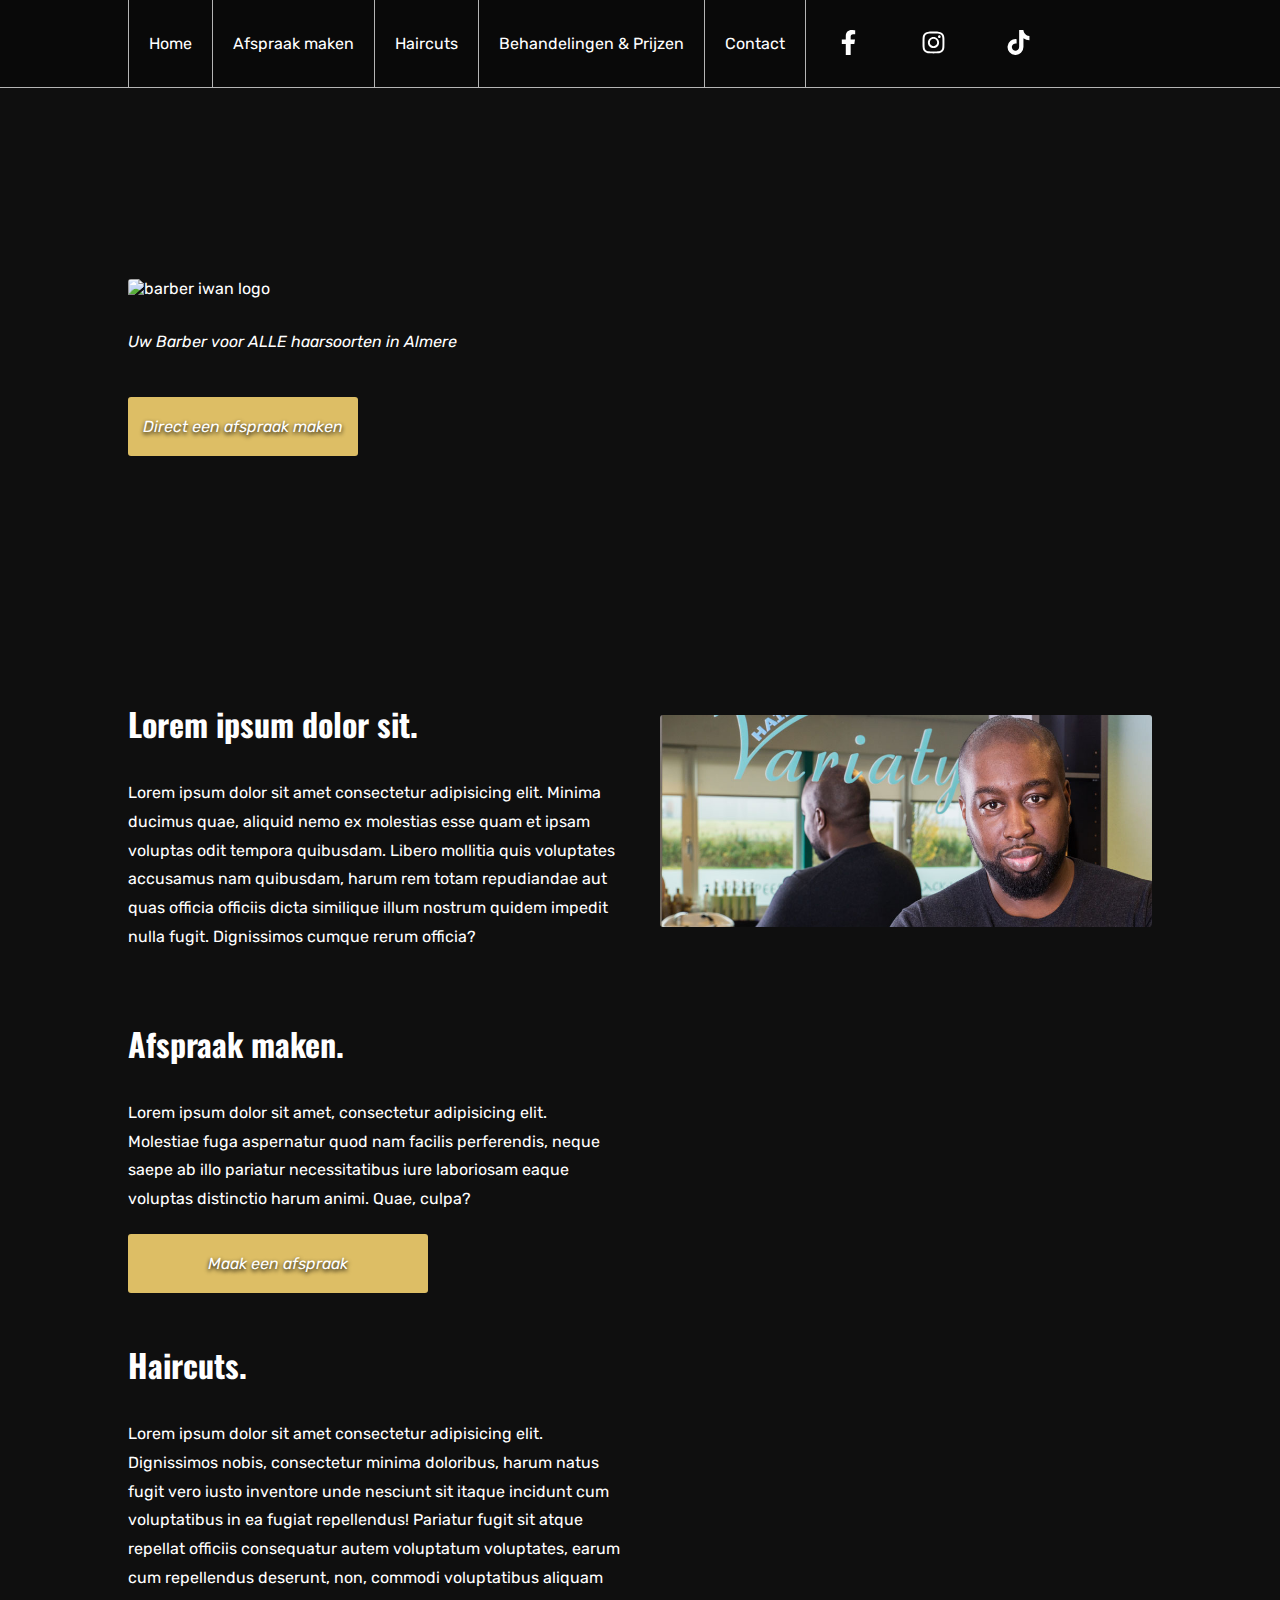
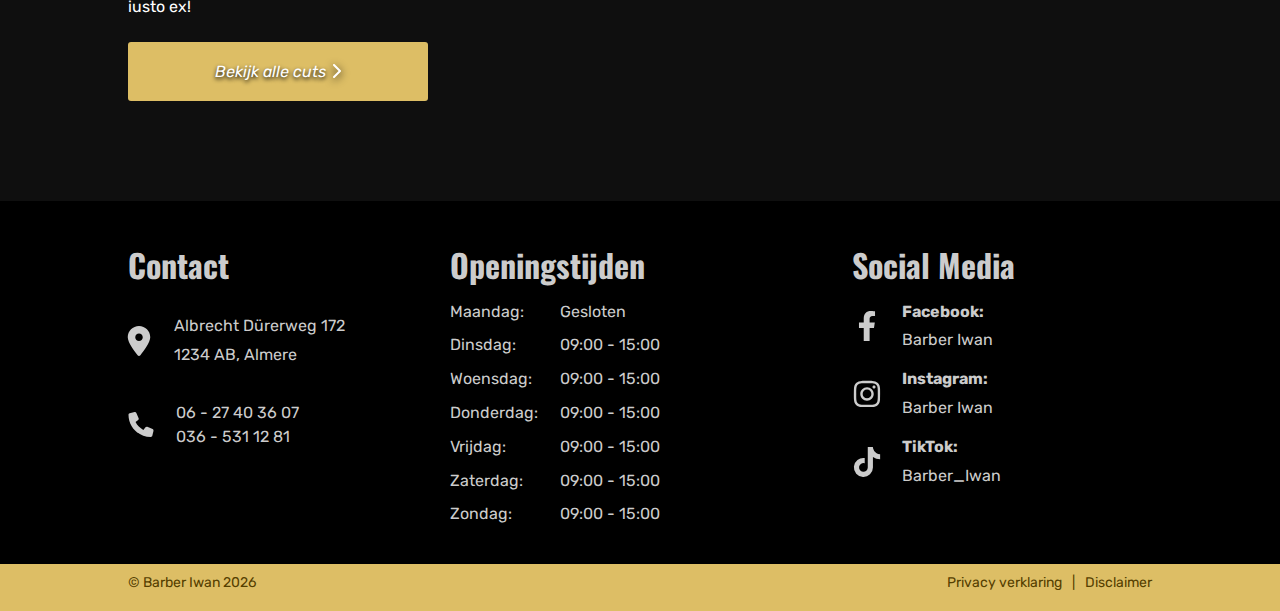
==== commit e89560f8: "support for deployment on sub directory" ====
--- a/new-site/index.html
+++ b/new-site/index.html
@@ -1,7 +1,7 @@
 <!doctype html>
 <html data-n-head-ssr lang="en" data-n-head="%7B%22lang%22:%7B%22ssr%22:%22en%22%7D%7D">
   <head>
-    <title>Barber Iwan</title><meta data-n-head="ssr" charset="utf-8"><meta data-n-head="ssr" name="viewport" content="width=device-width,initial-scale=1"><meta data-n-head="ssr" data-hid="description" name="description" content=""><meta data-n-head="ssr" name="format-detection" content="telephone=no"><meta data-n-head="ssr" data-hid="charset" charset="utf-8"><meta data-n-head="ssr" data-hid="mobile-web-app-capable" name="mobile-web-app-capable" content="yes"><meta data-n-head="ssr" data-hid="apple-mobile-web-app-title" name="apple-mobile-web-app-title" content="barber-iwan-site"><meta data-n-head="ssr" data-hid="og:type" name="og:type" property="og:type" content="website"><meta data-n-head="ssr" data-hid="og:title" name="og:title" property="og:title" content="barber-iwan-site"><meta data-n-head="ssr" data-hid="og:site_name" name="og:site_name" property="og:site_name" content="barber-iwan-site"><link data-n-head="ssr" rel="icon" type="image/x-icon" href="/favicon.ico"><link data-n-head="ssr" rel="preconnect" href="https://fonts.googleapis.com"><link data-n-head="ssr" rel="preconnect" href="https://fonts.gstatic.com" crossorigin="true"><link data-n-head="ssr" rel="stylesheet" href="https://fonts.googleapis.com/css2?family=Oswald:wght@700&display=swap"><link data-n-head="ssr" rel="stylesheet" href="https://fonts.googleapis.com/css2?family=Oswald:wght@700&family=Rubik:ital,wght@0,400;1,700&display=swap"><link data-n-head="ssr" rel="stylesheet" href="https://cdn.jsdelivr.net/npm/@splidejs/splide@latest/dist/css/splide.min.css"><link data-n-head="ssr" data-hid="shortcut-icon" rel="shortcut icon" href="/favicon.ico"><link data-n-head="ssr" rel="manifest" href="/_nuxt/manifest.d3549c43.json" data-hid="manifest"><script data-n-head="ssr" defer src="/map.js"></script><script data-n-head="ssr" defer src="https://maps.googleapis.com/maps/api/js?key=AIzaSyBsaBoQsCsq5cBMSRULzijOAomo8MBZkWc"></script><link rel="preload" href="/_nuxt/e6499dd.js" as="script"><link rel="preload" href="/_nuxt/3321f80.js" as="script"><link rel="preload" href="/_nuxt/421eb7d.js" as="script"><link rel="preload" href="/_nuxt/48bb445.js" as="script"><link rel="preload" href="/_nuxt/8f0ec33.js" as="script"><style data-vue-ssr-id="5764bbd8:0 0e173161:0 4d9f289a:0 ea535186:0 eddf89a0:0 b6b32eac:0 31c0fab6:0 3d9ae3ca:0">:host,:root{--fa-font-solid:normal 900 1em/1 "Font Awesome 6 Solid";--fa-font-regular:normal 400 1em/1 "Font Awesome 6 Regular";--fa-font-light:normal 300 1em/1 "Font Awesome 6 Light";--fa-font-thin:normal 100 1em/1 "Font Awesome 6 Thin";--fa-font-duotone:normal 900 1em/1 "Font Awesome 6 Duotone";--fa-font-brands:normal 400 1em/1 "Font Awesome 6 Brands"}svg:not(:host).svg-inline--fa,svg:not(:root).svg-inline--fa{overflow:visible;box-sizing:content-box}.svg-inline--fa{display:inline-block;display:var(--fa-display,inline-block);height:1em;overflow:visible;vertical-align:-.125em}.svg-inline--fa.fa-2xs{vertical-align:.1em}.svg-inline--fa.fa-xs{vertical-align:0}.svg-inline--fa.fa-sm{vertical-align:-.07143em}.svg-inline--fa.fa-lg{vertical-align:-.2em}.svg-inline--fa.fa-xl{vertical-align:-.25em}.svg-inline--fa.fa-2xl{vertical-align:-.3125em}.svg-inline--fa.fa-pull-left{margin-right:.3em;margin-right:var(--fa-pull-margin,.3em);width:auto}.svg-inline--fa.fa-pull-right{margin-left:.3em;margin-left:var(--fa-pull-margin,.3em);width:auto}.svg-inline--fa.fa-li{width:2em;width:var(--fa-li-width,2em);top:.25em}.svg-inline--fa.fa-fw{width:1.25em;width:var(--fa-fw-width,1.25em)}.fa-layers svg.svg-inline--fa{bottom:0;left:0;margin:auto;position:absolute;right:0;top:0}.fa-layers-counter,.fa-layers-text{display:inline-block;position:absolute;text-align:center}.fa-layers{display:inline-block;height:1em;position:relative;text-align:center;vertical-align:-.125em;width:1em}.fa-layers svg.svg-inline--fa{transform-origin:center center}.fa-layers-text{left:50%;top:50%;transform:translate(-50%,-50%);transform-origin:center center}.fa-layers-counter{background-color:#ff253a;background-color:var(--fa-counter-background-color,#ff253a);border-radius:1em;border-radius:var(--fa-counter-border-radius,1em);box-sizing:border-box;color:#fff;color:var(--fa-inverse,#fff);line-height:1;line-height:var(--fa-counter-line-height,1);max-width:5em;max-width:var(--fa-counter-max-width,5em);min-width:1.5em;min-width:var(--fa-counter-min-width,1.5em);overflow:hidden;padding:.25em .5em;padding:var(--fa-counter-padding,.25em .5em);right:0;right:var(--fa-right,0);text-overflow:ellipsis;top:0;top:var(--fa-top,0);transform:scale(.25);transform:scale(var(--fa-counter-scale,.25));transform-origin:top right}.fa-layers-bottom-right{bottom:0;bottom:var(--fa-bottom,0);right:0;right:var(--fa-right,0);top:auto;transform:scale(.25);transform:scale(var(--fa-layers-scale,.25));transform-origin:bottom right}.fa-layers-bottom-left{bottom:0;bottom:var(--fa-bottom,0);left:0;left:var(--fa-left,0);right:auto;top:auto;transform:scale(.25);transform:scale(var(--fa-layers-scale,.25));transform-origin:bottom left}.fa-layers-top-right{top:0;top:var(--fa-top,0);right:0;right:var(--fa-right,0);transform:scale(.25);transform:scale(var(--fa-layers-scale,.25));transform-origin:top right}.fa-layers-top-left{left:0;left:var(--fa-left,0);right:auto;top:0;top:var(--fa-top,0);transform:scale(.25);transform:scale(var(--fa-layers-scale,.25));transform-origin:top left}.fa-1x{font-size:1em}.fa-2x{font-size:2em}.fa-3x{font-size:3em}.fa-4x{font-size:4em}.fa-5x{font-size:5em}.fa-6x{font-size:6em}.fa-7x{font-size:7em}.fa-8x{font-size:8em}.fa-9x{font-size:9em}.fa-10x{font-size:10em}.fa-2xs{font-size:.625em;line-height:.1em;vertical-align:.225em}.fa-xs{font-size:.75em;line-height:.08333em;vertical-align:.125em}.fa-sm{font-size:.875em;line-height:.07143em;vertical-align:.05357em}.fa-lg{font-size:1.25em;line-height:.05em;vertical-align:-.075em}.fa-xl{font-size:1.5em;line-height:.04167em;vertical-align:-.125em}.fa-2xl{font-size:2em;line-height:.03125em;vertical-align:-.1875em}.fa-fw{text-align:center;width:1.25em}.fa-ul{list-style-type:none;margin-left:2.5em;margin-left:var(--fa-li-margin,2.5em);padding-left:0}.fa-ul>li{position:relative}.fa-li{left:-2em;left:calc(var(--fa-li-width,2em)*-1);position:absolute;text-align:center;width:2em;width:var(--fa-li-width,2em);line-height:inherit}.fa-border{border-radius:.1em;border-radius:var(--fa-border-radius,.1em);border:.08em solid #eee;border:var(--fa-border-width,.08em) var(--fa-border-style,solid) var(--fa-border-color,#eee);padding:.2em .25em .15em;padding:var(--fa-border-padding,.2em .25em .15em)}.fa-pull-left{float:left;margin-right:.3em;margin-right:var(--fa-pull-margin,.3em)}.fa-pull-right{float:right;margin-left:.3em;margin-left:var(--fa-pull-margin,.3em)}.fa-beat{-webkit-animation-name:fa-beat;animation-name:fa-beat;-webkit-animation-delay:0;-webkit-animation-delay:var(--fa-animation-delay,0);animation-delay:0;animation-delay:var(--fa-animation-delay,0);-webkit-animation-direction:normal;-webkit-animation-direction:var(--fa-animation-direction,normal);animation-direction:normal;animation-direction:var(--fa-animation-direction,normal);-webkit-animation-duration:1s;-webkit-animation-duration:var(--fa-animation-duration,1s);animation-duration:1s;animation-duration:var(--fa-animation-duration,1s);-webkit-animation-iteration-count:infinite;-webkit-animation-iteration-count:var(--fa-animation-iteration-count,infinite);animation-iteration-count:infinite;animation-iteration-count:var(--fa-animation-iteration-count,infinite);-webkit-animation-timing-function:ease-in-out;-webkit-animation-timing-function:var(--fa-animation-timing,ease-in-out);animation-timing-function:ease-in-out;animation-timing-function:var(--fa-animation-timing,ease-in-out)}.fa-bounce{-webkit-animation-name:fa-bounce;animation-name:fa-bounce;-webkit-animation-delay:0;-webkit-animation-delay:var(--fa-animation-delay,0);animation-delay:0;animation-delay:var(--fa-animation-delay,0);-webkit-animation-direction:normal;-webkit-animation-direction:var(--fa-animation-direction,normal);animation-direction:normal;animation-direction:var(--fa-animation-direction,normal);-webkit-animation-duration:1s;-webkit-animation-duration:var(--fa-animation-duration,1s);animation-duration:1s;animation-duration:var(--fa-animation-duration,1s);-webkit-animation-iteration-count:infinite;-webkit-animation-iteration-count:var(--fa-animation-iteration-count,infinite);animation-iteration-count:infinite;animation-iteration-count:var(--fa-animation-iteration-count,infinite);-webkit-animation-timing-function:cubic-bezier(.28,.84,.42,1);-webkit-animation-timing-function:var(--fa-animation-timing,cubic-bezier(.28,.84,.42,1));animation-timing-function:cubic-bezier(.28,.84,.42,1);animation-timing-function:var(--fa-animation-timing,cubic-bezier(.28,.84,.42,1))}.fa-fade{-webkit-animation-name:fa-fade;animation-name:fa-fade;-webkit-animation-iteration-count:infinite;-webkit-animation-iteration-count:var(--fa-animation-iteration-count,infinite);animation-iteration-count:infinite;animation-iteration-count:var(--fa-animation-iteration-count,infinite);-webkit-animation-timing-function:cubic-bezier(.4,0,.6,1);-webkit-animation-timing-function:var(--fa-animation-timing,cubic-bezier(.4,0,.6,1));animation-timing-function:cubic-bezier(.4,0,.6,1);animation-timing-function:var(--fa-animation-timing,cubic-bezier(.4,0,.6,1))}.fa-beat-fade,.fa-fade{-webkit-animation-delay:0;-webkit-animation-delay:var(--fa-animation-delay,0);animation-delay:0;animation-delay:var(--fa-animation-delay,0);-webkit-animation-direction:normal;-webkit-animation-direction:var(--fa-animation-direction,normal);animation-direction:normal;animation-direction:var(--fa-animation-direction,normal);-webkit-animation-duration:1s;-webkit-animation-duration:var(--fa-animation-duration,1s);animation-duration:1s;animation-duration:var(--fa-animation-duration,1s)}.fa-beat-fade{-webkit-animation-name:fa-beat-fade;animation-name:fa-beat-fade;-webkit-animation-iteration-count:infinite;-webkit-animation-iteration-count:var(--fa-animation-iteration-count,infinite);animation-iteration-count:infinite;animation-iteration-count:var(--fa-animation-iteration-count,infinite);-webkit-animation-timing-function:cubic-bezier(.4,0,.6,1);-webkit-animation-timing-function:var(--fa-animation-timing,cubic-bezier(.4,0,.6,1));animation-timing-function:cubic-bezier(.4,0,.6,1);animation-timing-function:var(--fa-animation-timing,cubic-bezier(.4,0,.6,1))}.fa-flip{-webkit-animation-name:fa-flip;animation-name:fa-flip;-webkit-animation-delay:0;-webkit-animation-delay:var(--fa-animation-delay,0);animation-delay:0;animation-delay:var(--fa-animation-delay,0);-webkit-animation-direction:normal;-webkit-animation-direction:var(--fa-animation-direction,normal);animation-direction:normal;animation-direction:var(--fa-animation-direction,normal);-webkit-animation-duration:1s;-webkit-animation-duration:var(--fa-animation-duration,1s);animation-duration:1s;animation-duration:var(--fa-animation-duration,1s);-webkit-animation-iteration-count:infinite;-webkit-animation-iteration-count:var(--fa-animation-iteration-count,infinite);animation-iteration-count:infinite;animation-iteration-count:var(--fa-animation-iteration-count,infinite);-webkit-animation-timing-function:ease-in-out;-webkit-animation-timing-function:var(--fa-animation-timing,ease-in-out);animation-timing-function:ease-in-out;animation-timing-function:var(--fa-animation-timing,ease-in-out)}.fa-shake{-webkit-animation-name:fa-shake;animation-name:fa-shake;-webkit-animation-duration:1s;-webkit-animation-duration:var(--fa-animation-duration,1s);animation-duration:1s;animation-duration:var(--fa-animation-duration,1s);-webkit-animation-iteration-count:infinite;-webkit-animation-iteration-count:var(--fa-animation-iteration-count,infinite);animation-iteration-count:infinite;animation-iteration-count:var(--fa-animation-iteration-count,infinite);-webkit-animation-timing-function:linear;-webkit-animation-timing-function:var(--fa-animation-timing,linear);animation-timing-function:linear;animation-timing-function:var(--fa-animation-timing,linear)}.fa-shake,.fa-spin{-webkit-animation-delay:0;-webkit-animation-delay:var(--fa-animation-delay,0);animation-delay:0;animation-delay:var(--fa-animation-delay,0);-webkit-animation-direction:normal;-webkit-animation-direction:var(--fa-animation-direction,normal);animation-direction:normal;animation-direction:var(--fa-animation-direction,normal)}.fa-spin{-webkit-animation-name:fa-spin;animation-name:fa-spin;-webkit-animation-duration:2s;-webkit-animation-duration:var(--fa-animation-duration,2s);animation-duration:2s;animation-duration:var(--fa-animation-duration,2s);-webkit-animation-iteration-count:infinite;-webkit-animation-iteration-count:var(--fa-animation-iteration-count,infinite);animation-iteration-count:infinite;animation-iteration-count:var(--fa-animation-iteration-count,infinite);-webkit-animation-timing-function:linear;-webkit-animation-timing-function:var(--fa-animation-timing,linear);animation-timing-function:linear;animation-timing-function:var(--fa-animation-timing,linear)}.fa-spin-reverse{--fa-animation-direction:reverse}.fa-pulse,.fa-spin-pulse{-webkit-animation-name:fa-spin;animation-name:fa-spin;-webkit-animation-direction:normal;-webkit-animation-direction:var(--fa-animation-direction,normal);animation-direction:normal;animation-direction:var(--fa-animation-direction,normal);-webkit-animation-duration:1s;-webkit-animation-duration:var(--fa-animation-duration,1s);animation-duration:1s;animation-duration:var(--fa-animation-duration,1s);-webkit-animation-iteration-count:infinite;-webkit-animation-iteration-count:var(--fa-animation-iteration-count,infinite);animation-iteration-count:infinite;animation-iteration-count:var(--fa-animation-iteration-count,infinite);-webkit-animation-timing-function:steps(8);-webkit-animation-timing-function:var(--fa-animation-timing,steps(8));animation-timing-function:steps(8);animation-timing-function:var(--fa-animation-timing,steps(8))}@media (prefers-reduced-motion:reduce){.fa-beat,.fa-beat-fade,.fa-bounce,.fa-fade,.fa-flip,.fa-pulse,.fa-shake,.fa-spin,.fa-spin-pulse{-webkit-animation-delay:-1ms;animation-delay:-1ms;-webkit-animation-duration:1ms;animation-duration:1ms;-webkit-animation-iteration-count:1;animation-iteration-count:1;transition-delay:0s;transition-duration:0s}}@-webkit-keyframes fa-beat{0%,90%{transform:scale(1)}45%{transform:scale(1.25);transform:scale(var(--fa-beat-scale,1.25))}}@keyframes fa-beat{0%,90%{transform:scale(1)}45%{transform:scale(1.25);transform:scale(var(--fa-beat-scale,1.25))}}@-webkit-keyframes fa-bounce{0%{transform:scale(1) translateY(0)}10%{transform:scale(1.1,.9) translateY(0);transform:scale(var(--fa-bounce-start-scale-x,1.1),var(--fa-bounce-start-scale-y,.9)) translateY(0)}30%{transform:scale(.9,1.1) translateY(-.5em);transform:scale(var(--fa-bounce-jump-scale-x,.9),var(--fa-bounce-jump-scale-y,1.1)) translateY(var(--fa-bounce-height,-.5em))}50%{transform:scale(1.05,.95) translateY(0);transform:scale(var(--fa-bounce-land-scale-x,1.05),var(--fa-bounce-land-scale-y,.95)) translateY(0)}57%{transform:scale(1) translateY(-.125em);transform:scale(1) translateY(var(--fa-bounce-rebound,-.125em))}64%{transform:scale(1) translateY(0)}to{transform:scale(1) translateY(0)}}@keyframes fa-bounce{0%{transform:scale(1) translateY(0)}10%{transform:scale(1.1,.9) translateY(0);transform:scale(var(--fa-bounce-start-scale-x,1.1),var(--fa-bounce-start-scale-y,.9)) translateY(0)}30%{transform:scale(.9,1.1) translateY(-.5em);transform:scale(var(--fa-bounce-jump-scale-x,.9),var(--fa-bounce-jump-scale-y,1.1)) translateY(var(--fa-bounce-height,-.5em))}50%{transform:scale(1.05,.95) translateY(0);transform:scale(var(--fa-bounce-land-scale-x,1.05),var(--fa-bounce-land-scale-y,.95)) translateY(0)}57%{transform:scale(1) translateY(-.125em);transform:scale(1) translateY(var(--fa-bounce-rebound,-.125em))}64%{transform:scale(1) translateY(0)}to{transform:scale(1) translateY(0)}}@-webkit-keyframes fa-fade{50%{opacity:.4;opacity:var(--fa-fade-opacity,.4)}}@keyframes fa-fade{50%{opacity:.4;opacity:var(--fa-fade-opacity,.4)}}@-webkit-keyframes fa-beat-fade{0%,to{opacity:.4;opacity:var(--fa-beat-fade-opacity,.4);transform:scale(1)}50%{opacity:1;transform:scale(1.125);transform:scale(var(--fa-beat-fade-scale,1.125))}}@keyframes fa-beat-fade{0%,to{opacity:.4;opacity:var(--fa-beat-fade-opacity,.4);transform:scale(1)}50%{opacity:1;transform:scale(1.125);transform:scale(var(--fa-beat-fade-scale,1.125))}}@-webkit-keyframes fa-flip{50%{transform:rotateY(-180deg);transform:rotate3d(var(--fa-flip-x,0),var(--fa-flip-y,1),var(--fa-flip-z,0),var(--fa-flip-angle,-180deg))}}@keyframes fa-flip{50%{transform:rotateY(-180deg);transform:rotate3d(var(--fa-flip-x,0),var(--fa-flip-y,1),var(--fa-flip-z,0),var(--fa-flip-angle,-180deg))}}@-webkit-keyframes fa-shake{0%{transform:rotate(-15deg)}4%{transform:rotate(15deg)}24%,8%{transform:rotate(-18deg)}12%,28%{transform:rotate(18deg)}16%{transform:rotate(-22deg)}20%{transform:rotate(22deg)}32%{transform:rotate(-12deg)}36%{transform:rotate(12deg)}40%,to{transform:rotate(0)}}@keyframes fa-shake{0%{transform:rotate(-15deg)}4%{transform:rotate(15deg)}24%,8%{transform:rotate(-18deg)}12%,28%{transform:rotate(18deg)}16%{transform:rotate(-22deg)}20%{transform:rotate(22deg)}32%{transform:rotate(-12deg)}36%{transform:rotate(12deg)}40%,to{transform:rotate(0)}}@-webkit-keyframes fa-spin{0%{transform:rotate(0)}to{transform:rotate(1turn)}}@keyframes fa-spin{0%{transform:rotate(0)}to{transform:rotate(1turn)}}.fa-rotate-90{transform:rotate(90deg)}.fa-rotate-180{transform:rotate(180deg)}.fa-rotate-270{transform:rotate(270deg)}.fa-flip-horizontal{transform:scaleX(-1)}.fa-flip-vertical{transform:scaleY(-1)}.fa-flip-both,.fa-flip-horizontal.fa-flip-vertical{transform:scale(-1)}.fa-rotate-by{transform:rotate(none);transform:rotate(var(--fa-rotate-angle,none))}.fa-stack{display:inline-block;vertical-align:middle;height:2em;position:relative;width:2.5em}.fa-stack-1x,.fa-stack-2x{bottom:0;left:0;margin:auto;position:absolute;right:0;top:0;z-index:auto;z-index:var(--fa-stack-z-index,auto)}.svg-inline--fa.fa-stack-1x{height:1em;width:1.25em}.svg-inline--fa.fa-stack-2x{height:2em;width:2.5em}.fa-inverse{color:#fff;color:var(--fa-inverse,#fff)}.fa-sr-only,.fa-sr-only-focusable:not(:focus),.sr-only,.sr-only-focusable:not(:focus){position:absolute;width:1px;height:1px;padding:0;margin:-1px;overflow:hidden;clip:rect(0,0,0,0);white-space:nowrap;border-width:0}.svg-inline--fa .fa-primary{fill:currentColor;fill:var(--fa-primary-color,currentColor);opacity:1;opacity:var(--fa-primary-opacity,1)}.svg-inline--fa .fa-secondary{fill:currentColor;fill:var(--fa-secondary-color,currentColor)}.svg-inline--fa .fa-secondary,.svg-inline--fa.fa-swap-opacity .fa-primary{opacity:.4;opacity:var(--fa-secondary-opacity,.4)}.svg-inline--fa.fa-swap-opacity .fa-secondary{opacity:1;opacity:var(--fa-primary-opacity,1)}.svg-inline--fa mask .fa-primary,.svg-inline--fa mask .fa-secondary{fill:#000}.fa-duotone.fa-inverse,.fad.fa-inverse{color:#fff;color:var(--fa-inverse,#fff)}*{margin:0;padding:0;box-sizing:border-box}body{background-color:#0f0f0f;font-family:Rubik,sans-serif;font-size:.875rem;color:#fff}@media screen and (min-width:450px){body{font-size:1rem}}div.container{width:80%;margin:auto;max-width:1500px}h1,h2,h3,h4,h5,h6{font-family:Oswald,sans-serif}p.bold-italic{font-style:italic}h1{font-size:2rem;margin-bottom:2rem}h1,h2{margin-top:3rem}h2{font-size:1.7rem;line-height:1.38732;margin-bottom:.75rem}h3{font-size:1.6rem;line-height:1.24859;margin-top:0;margin-bottom:.5rem}h4{font-size:1.5rem}h4,h5{line-height:1.15879;margin-top:0;margin-bottom:.5rem}h5{font-size:1.35rem}h6{font-size:1.2rem;line-height:1.15879;margin-bottom:.5rem}h6,p{margin-top:0}p{margin-bottom:1.25rem;line-height:1.8rem;max-width:700px}a{display:inline-block;color:#0093dd;text-decoration:none}a:hover{text-decoration:underline}img{display:block;width:100%;margin-top:15px;margin-bottom:15px;border-radius:3px}a.button,button{display:flex;justify-content:center;align-items:center;background:#ddbe65;border-radius:3px;font-style:italic;text-decoration:none;color:#fff;padding:20px 15px;max-width:300px;border:none;outline:0;text-shadow:0 2px 4px #000;transition:background .2s ease}a.button:focus,a.button:hover,button:focus,button:hover{background:#bf9f43}svg.button-icon-right{margin-left:5px}svg.shadow{filter:drop-shadow(0 2px 4px #000)}div.content-page{margin-bottom:100px}.nuxt-progress{position:fixed;top:0;left:0;right:0;height:7px;width:0;opacity:1;transition:width .1s,opacity .4s;background-color:#ddbe65;z-index:999999}.nuxt-progress.nuxt-progress-notransition{transition:none}.nuxt-progress-failed{background-color:red}.slideIn-enter-active[data-v-4829415f],.slideIn-leave-active[data-v-4829415f]{transition:transform .4s;transform:translateX(0)}.slideIn-enter[data-v-4829415f],.slideIn-leave-to[data-v-4829415f]{transform:translateX(-100vw)}button.menu-button[data-v-4829415f]{background:0 0;position:fixed;top:20px;z-index:2}button.menu-button svg[data-v-4829415f]{width:30px;height:30px}button.menu-button[data-v-4829415f]:hover{background:0 0;cursor:pointer}.page-enter-active[data-v-4829415f]{transition:transform .4s,opacity .4s;transform:translateX(3vw);opacity:0}.page-enter-to[data-v-4829415f],.page-leave-active[data-v-4829415f]{transform:translateX(0);opacity:1}.page-leave-active[data-v-4829415f]{transition:transform .4s,opacity .4s}.page-leave-to[data-v-4829415f]{transform:translateX(-3vw);opacity:0}main[data-v-cd05215a]{padding-bottom:100px}@media screen and (min-width:1200px){div.container[data-v-cd05215a]{display:grid;grid-template-columns:1fr 1fr;grid-column-gap:40px;-moz-column-gap:40px;column-gap:40px}div.container h1[data-v-cd05215a]:first-of-type{margin-top:0}div.container>[data-v-cd05215a]{grid-column-start:1}div.container div.image[data-v-cd05215a]{grid-column-start:2;grid-row:1/5}}div.container div.image.barber-iwan img[data-v-cd05215a]{width:100%}header[data-v-087c0fc2]{width:100%;height:400px;background:linear-gradient(180deg,rgba(15,15,15,0) 40%,#0f0f0f 97%,#0f0f0f),url(/hero-image-home.jpg) no-repeat top;background-size:cover;display:flex;justify-content:center;margin-bottom:100px}@media screen and (min-width:1024px){header[data-v-087c0fc2]{height:600px;flex-direction:column}}@media screen and (min-width:1500px){header[data-v-087c0fc2]{height:800px}}header.no-homepage[data-v-087c0fc2]{height:300px;margin-bottom:50px}@media screen and (min-width:1024px){header.no-homepage[data-v-087c0fc2]{height:400px;margin-bottom:0;height:500px}}header div.container div.header-content[data-v-087c0fc2]{margin-top:70px;display:flex;flex-flow:column wrap;align-items:center}@media screen and (min-width:1024px){header div.container div.header-content[data-v-087c0fc2]{margin-top:120px;align-items:flex-start}}@media screen and (min-width:1500px){header div.container div.header-content[data-v-087c0fc2]{margin-top:0}}header div.container div.header-content div.image[data-v-087c0fc2]{display:flex;justify-content:center}@media screen and (min-width:1024px){header div.container div.header-content div.image[data-v-087c0fc2]{width:300px}}@media screen and (min-width:1500px){header div.container div.header-content div.image[data-v-087c0fc2]{width:400px}}header div.container div.header-content div.image img.logo-home[data-v-087c0fc2]{width:80%;max-height:200px}@media screen and (min-width:1024px){header div.container div.header-content div.image img.logo-home[data-v-087c0fc2]{width:100%;max-height:none}}header div.container div.header-content p.header-text[data-v-087c0fc2]{margin-top:15px;text-align:center;max-width:350px}@media screen and (min-width:1024px){header div.container div.header-content p.header-text[data-v-087c0fc2]{text-align:left}}header div.container div.header-content a.button[data-v-087c0fc2]{margin-top:20px}header div.container div.header-title h1[data-v-087c0fc2]{text-align:center;font-size:2.375rem}@media screen and (min-width:450px){header div.container div.header-title h1[data-v-087c0fc2]{font-size:3rem}}@media screen and (min-width:800px){header div.container div.header-title h1[data-v-087c0fc2]{font-size:3.75rem}}div.splide[data-v-4ed5e574]{margin-bottom:10px}@media screen and (min-width:800px){div.splide[data-v-4ed5e574]{margin-bottom:30px}}@media screen and (min-width:1875px){div.splide[data-v-4ed5e574]{max-width:1500px;margin:auto auto 30px}}div.splide[data-v-4ed5e574]:before{content:"";position:absolute;pointer-events:none;top:0;left:0;z-index:1;height:100%;width:100%;background:linear-gradient(90deg,#0f0f0f,#0f0f0f 5%,rgba(15,15,15,0) 30%,rgba(15,15,15,0) 70%,#0f0f0f 95%,#0f0f0f)}@media screen and (min-width:800px){div.splide[data-v-4ed5e574]:before{background:linear-gradient(90deg,#0f0f0f,#0f0f0f 10%,rgba(15,15,15,0) 30%,rgba(15,15,15,0) 70%,#0f0f0f 90%,#0f0f0f)}}@media screen and (min-width:1875px){div.splide[data-v-4ed5e574]:before{background:linear-gradient(90deg,#0f0f0f,rgba(15,15,15,.9) 1%,rgba(15,15,15,0) 5%,rgba(15,15,15,0) 95%,rgba(15,15,15,.9) 99%,#0f0f0f)}}.splide__slide[data-v-4ed5e574]{opacity:.3;filter:blur(2px);transition:opacity .3s ease,filter .3s ease}.splide__slide.is-active[data-v-4ed5e574]{opacity:1;filter:blur(0)}.splide__slide div.image[data-v-4ed5e574]{width:100%;max-width:100%;height:auto;margin:auto;border-radius:10px;overflow:hidden}@media screen and (min-width:1100px){.splide__slide div.image[data-v-4ed5e574]{max-width:350px;margin:auto}}@media screen and (min-width:1300px){.splide__slide div.image[data-v-4ed5e574]{max-width:400px;max-width:470px}}@media screen and (min-width:600px){.splide__slide div.image[data-v-4ed5e574]{width:100%;height:auto;margin-left:0}}@media screen and (min-width:1100px){.splide__slide div.image img[data-v-4ed5e574]{margin:auto}}.splide__arrow[data-v-4ed5e574]{background:green!important}.splide__slide.is-active img[data-v-4ed5e574]{opacity:1}footer div.top-section[data-v-395d36e7]{background:#000;padding:30px 0}@media screen and (min-width:700px){footer div.top-section div.container[data-v-395d36e7]{display:flex;flex-flow:row wrap}}@media screen and (min-width:1100px){footer div.top-section div.container[data-v-395d36e7]{justify-content:space-between}}footer div.top-section div.container div.contact[data-v-395d36e7]{display:flex;flex-flow:column wrap}@media screen and (min-width:700px){footer div.top-section div.container div.contact[data-v-395d36e7]{flex-basis:calc(50% - 20px)}}@media screen and (min-width:1100px){footer div.top-section div.container div.contact[data-v-395d36e7]{flex-basis:220px}}footer div.top-section div.container div.contact h1[data-v-395d36e7]{margin-bottom:10px;margin-top:10px;color:#ccc}footer div.top-section div.container div.contact div.address[data-v-395d36e7]{display:flex;align-items:center}footer div.top-section div.container div.contact div.address a[data-v-395d36e7]{color:#ccc}footer div.top-section div.container div.contact div.address p[data-v-395d36e7]{margin-bottom:0}footer div.top-section div.container div.contact div.address svg[data-v-395d36e7]{width:30px;height:30px;flex-basis:70px;margin-left:-24px;color:#ccc}footer div.top-section div.container div.contact div.phone[data-v-395d36e7]{display:flex;align-items:center}footer div.top-section div.container div.contact div.phone a[data-v-395d36e7]{color:#ccc;display:block}footer div.top-section div.container div.contact div.phone a[data-v-395d36e7]:first-of-type{margin-bottom:5px}footer div.top-section div.container div.contact div.phone svg[data-v-395d36e7]{width:25px;height:25px;flex-basis:70px;margin-left:-22px;color:#ccc}footer div.top-section div.container div.opening-hours[data-v-395d36e7]{display:flex;flex-flow:column wrap}@media screen and (min-width:700px){footer div.top-section div.container div.opening-hours[data-v-395d36e7]{flex-basis:calc(50% - 20px)}}@media screen and (min-width:1100px){footer div.top-section div.container div.opening-hours[data-v-395d36e7]{flex-basis:300px}}footer div.top-section div.container div.opening-hours h1[data-v-395d36e7]{margin-bottom:10px;margin-top:10px;color:#ccc}footer div.top-section div.container div.opening-hours div.opening-hours-text div.weekday[data-v-395d36e7]{display:flex;margin-bottom:5px}footer div.top-section div.container div.opening-hours div.opening-hours-text div.weekday p[data-v-395d36e7]{margin-bottom:0;color:#ccc}footer div.top-section div.container div.opening-hours div.opening-hours-text div.weekday p.day-name[data-v-395d36e7]{width:110px}@media screen and (min-width:700px){footer div.top-section div.container div.social-media[data-v-395d36e7]{flex-basis:100%}}@media screen and (min-width:1100px){footer div.top-section div.container div.social-media[data-v-395d36e7]{flex-basis:300px}}footer div.top-section div.container div.social-media h1[data-v-395d36e7]{margin-bottom:10px;margin-top:10px;color:#ccc}footer div.top-section div.container div.social-media div.social-media-type[data-v-395d36e7]{display:flex;align-items:center}footer div.top-section div.container div.social-media div.social-media-type[data-v-395d36e7]:not(:last-of-type){margin-bottom:10px}footer div.top-section div.container div.social-media div.social-media-type svg[data-v-395d36e7]{height:30px;width:30px;flex-basis:70px;margin-left:-20px;color:#ccc}footer div.top-section div.container div.social-media div.social-media-type a[data-v-395d36e7]{color:#ccc}footer div.top-section div.container div.social-media div.social-media-type div.social-media-text p[data-v-395d36e7]{margin-bottom:0}footer div.top-section div.container div.social-media div.social-media-type div.social-media-text p.social-media-name[data-v-395d36e7]{font-weight:700}footer div.bottom-section[data-v-395d36e7]{background:#ddbe65;color:#553f00;font-size:.875rem;padding:10px 0}@media screen and (min-width:700px){footer div.bottom-section div.container[data-v-395d36e7]{display:flex;justify-content:space-between}}footer div.bottom-section div.container span.copyright[data-v-395d36e7]{display:flex;justify-content:center;margin-bottom:10px}footer div.bottom-section div.container div.footer-links[data-v-395d36e7]{display:flex;justify-content:center}footer div.bottom-section div.container div.footer-links div.seperator[data-v-395d36e7]:after{content:"|";margin:0 10px}footer div.bottom-section div.container a[data-v-395d36e7]{color:#553f00}footer div.bottom-section div.container a[data-v-395d36e7]:hover{text-decoration:underline}</style><link rel="preload" href="/_nuxt/static/1662595488/state.js" as="script"><link rel="preload" href="/_nuxt/static/1662595488/payload.js" as="script"><link rel="preload" href="/_nuxt/static/1662595488/manifest.js" as="script">
+    <title>Barber Iwan</title><meta data-n-head="ssr" charset="utf-8"><meta data-n-head="ssr" name="viewport" content="width=device-width,initial-scale=1"><meta data-n-head="ssr" data-hid="description" name="description" content=""><meta data-n-head="ssr" name="format-detection" content="telephone=no"><meta data-n-head="ssr" data-hid="charset" charset="utf-8"><meta data-n-head="ssr" data-hid="mobile-web-app-capable" name="mobile-web-app-capable" content="yes"><meta data-n-head="ssr" data-hid="apple-mobile-web-app-title" name="apple-mobile-web-app-title" content="barber-iwan-site"><meta data-n-head="ssr" data-hid="og:type" name="og:type" property="og:type" content="website"><meta data-n-head="ssr" data-hid="og:title" name="og:title" property="og:title" content="barber-iwan-site"><meta data-n-head="ssr" data-hid="og:site_name" name="og:site_name" property="og:site_name" content="barber-iwan-site"><base href="/new-site/"><link data-n-head="ssr" rel="icon" type="image/x-icon" href="/favicon.ico"><link data-n-head="ssr" rel="preconnect" href="https://fonts.googleapis.com"><link data-n-head="ssr" rel="preconnect" href="https://fonts.gstatic.com" crossorigin="true"><link data-n-head="ssr" rel="stylesheet" href="https://fonts.googleapis.com/css2?family=Oswald:wght@700&display=swap"><link data-n-head="ssr" rel="stylesheet" href="https://fonts.googleapis.com/css2?family=Oswald:wght@700&family=Rubik:ital,wght@0,400;1,700&display=swap"><link data-n-head="ssr" rel="stylesheet" href="https://cdn.jsdelivr.net/npm/@splidejs/splide@latest/dist/css/splide.min.css"><link data-n-head="ssr" data-hid="shortcut-icon" rel="shortcut icon" href="/new-site/favicon.ico"><link data-n-head="ssr" rel="manifest" href="/new-site/_nuxt/manifest.0078fa5e.json" data-hid="manifest"><script data-n-head="ssr" defer src="/map.js"></script><script data-n-head="ssr" defer src="https://maps.googleapis.com/maps/api/js?key=AIzaSyBsaBoQsCsq5cBMSRULzijOAomo8MBZkWc"></script><link rel="preload" href="/new-site/_nuxt/1ef747f.js" as="script"><link rel="preload" href="/new-site/_nuxt/3321f80.js" as="script"><link rel="preload" href="/new-site/_nuxt/25556c8.js" as="script"><link rel="preload" href="/new-site/_nuxt/48bb445.js" as="script"><link rel="preload" href="/new-site/_nuxt/8f0ec33.js" as="script"><style data-vue-ssr-id="5764bbd8:0 0e173161:0 4d9f289a:0 ea535186:0 eddf89a0:0 b6b32eac:0 31c0fab6:0 3d9ae3ca:0">:host,:root{--fa-font-solid:normal 900 1em/1 "Font Awesome 6 Solid";--fa-font-regular:normal 400 1em/1 "Font Awesome 6 Regular";--fa-font-light:normal 300 1em/1 "Font Awesome 6 Light";--fa-font-thin:normal 100 1em/1 "Font Awesome 6 Thin";--fa-font-duotone:normal 900 1em/1 "Font Awesome 6 Duotone";--fa-font-brands:normal 400 1em/1 "Font Awesome 6 Brands"}svg:not(:host).svg-inline--fa,svg:not(:root).svg-inline--fa{overflow:visible;box-sizing:content-box}.svg-inline--fa{display:inline-block;display:var(--fa-display,inline-block);height:1em;overflow:visible;vertical-align:-.125em}.svg-inline--fa.fa-2xs{vertical-align:.1em}.svg-inline--fa.fa-xs{vertical-align:0}.svg-inline--fa.fa-sm{vertical-align:-.07143em}.svg-inline--fa.fa-lg{vertical-align:-.2em}.svg-inline--fa.fa-xl{vertical-align:-.25em}.svg-inline--fa.fa-2xl{vertical-align:-.3125em}.svg-inline--fa.fa-pull-left{margin-right:.3em;margin-right:var(--fa-pull-margin,.3em);width:auto}.svg-inline--fa.fa-pull-right{margin-left:.3em;margin-left:var(--fa-pull-margin,.3em);width:auto}.svg-inline--fa.fa-li{width:2em;width:var(--fa-li-width,2em);top:.25em}.svg-inline--fa.fa-fw{width:1.25em;width:var(--fa-fw-width,1.25em)}.fa-layers svg.svg-inline--fa{bottom:0;left:0;margin:auto;position:absolute;right:0;top:0}.fa-layers-counter,.fa-layers-text{display:inline-block;position:absolute;text-align:center}.fa-layers{display:inline-block;height:1em;position:relative;text-align:center;vertical-align:-.125em;width:1em}.fa-layers svg.svg-inline--fa{transform-origin:center center}.fa-layers-text{left:50%;top:50%;transform:translate(-50%,-50%);transform-origin:center center}.fa-layers-counter{background-color:#ff253a;background-color:var(--fa-counter-background-color,#ff253a);border-radius:1em;border-radius:var(--fa-counter-border-radius,1em);box-sizing:border-box;color:#fff;color:var(--fa-inverse,#fff);line-height:1;line-height:var(--fa-counter-line-height,1);max-width:5em;max-width:var(--fa-counter-max-width,5em);min-width:1.5em;min-width:var(--fa-counter-min-width,1.5em);overflow:hidden;padding:.25em .5em;padding:var(--fa-counter-padding,.25em .5em);right:0;right:var(--fa-right,0);text-overflow:ellipsis;top:0;top:var(--fa-top,0);transform:scale(.25);transform:scale(var(--fa-counter-scale,.25));transform-origin:top right}.fa-layers-bottom-right{bottom:0;bottom:var(--fa-bottom,0);right:0;right:var(--fa-right,0);top:auto;transform:scale(.25);transform:scale(var(--fa-layers-scale,.25));transform-origin:bottom right}.fa-layers-bottom-left{bottom:0;bottom:var(--fa-bottom,0);left:0;left:var(--fa-left,0);right:auto;top:auto;transform:scale(.25);transform:scale(var(--fa-layers-scale,.25));transform-origin:bottom left}.fa-layers-top-right{top:0;top:var(--fa-top,0);right:0;right:var(--fa-right,0);transform:scale(.25);transform:scale(var(--fa-layers-scale,.25));transform-origin:top right}.fa-layers-top-left{left:0;left:var(--fa-left,0);right:auto;top:0;top:var(--fa-top,0);transform:scale(.25);transform:scale(var(--fa-layers-scale,.25));transform-origin:top left}.fa-1x{font-size:1em}.fa-2x{font-size:2em}.fa-3x{font-size:3em}.fa-4x{font-size:4em}.fa-5x{font-size:5em}.fa-6x{font-size:6em}.fa-7x{font-size:7em}.fa-8x{font-size:8em}.fa-9x{font-size:9em}.fa-10x{font-size:10em}.fa-2xs{font-size:.625em;line-height:.1em;vertical-align:.225em}.fa-xs{font-size:.75em;line-height:.08333em;vertical-align:.125em}.fa-sm{font-size:.875em;line-height:.07143em;vertical-align:.05357em}.fa-lg{font-size:1.25em;line-height:.05em;vertical-align:-.075em}.fa-xl{font-size:1.5em;line-height:.04167em;vertical-align:-.125em}.fa-2xl{font-size:2em;line-height:.03125em;vertical-align:-.1875em}.fa-fw{text-align:center;width:1.25em}.fa-ul{list-style-type:none;margin-left:2.5em;margin-left:var(--fa-li-margin,2.5em);padding-left:0}.fa-ul>li{position:relative}.fa-li{left:-2em;left:calc(var(--fa-li-width,2em)*-1);position:absolute;text-align:center;width:2em;width:var(--fa-li-width,2em);line-height:inherit}.fa-border{border-radius:.1em;border-radius:var(--fa-border-radius,.1em);border:.08em solid #eee;border:var(--fa-border-width,.08em) var(--fa-border-style,solid) var(--fa-border-color,#eee);padding:.2em .25em .15em;padding:var(--fa-border-padding,.2em .25em .15em)}.fa-pull-left{float:left;margin-right:.3em;margin-right:var(--fa-pull-margin,.3em)}.fa-pull-right{float:right;margin-left:.3em;margin-left:var(--fa-pull-margin,.3em)}.fa-beat{-webkit-animation-name:fa-beat;animation-name:fa-beat;-webkit-animation-delay:0;-webkit-animation-delay:var(--fa-animation-delay,0);animation-delay:0;animation-delay:var(--fa-animation-delay,0);-webkit-animation-direction:normal;-webkit-animation-direction:var(--fa-animation-direction,normal);animation-direction:normal;animation-direction:var(--fa-animation-direction,normal);-webkit-animation-duration:1s;-webkit-animation-duration:var(--fa-animation-duration,1s);animation-duration:1s;animation-duration:var(--fa-animation-duration,1s);-webkit-animation-iteration-count:infinite;-webkit-animation-iteration-count:var(--fa-animation-iteration-count,infinite);animation-iteration-count:infinite;animation-iteration-count:var(--fa-animation-iteration-count,infinite);-webkit-animation-timing-function:ease-in-out;-webkit-animation-timing-function:var(--fa-animation-timing,ease-in-out);animation-timing-function:ease-in-out;animation-timing-function:var(--fa-animation-timing,ease-in-out)}.fa-bounce{-webkit-animation-name:fa-bounce;animation-name:fa-bounce;-webkit-animation-delay:0;-webkit-animation-delay:var(--fa-animation-delay,0);animation-delay:0;animation-delay:var(--fa-animation-delay,0);-webkit-animation-direction:normal;-webkit-animation-direction:var(--fa-animation-direction,normal);animation-direction:normal;animation-direction:var(--fa-animation-direction,normal);-webkit-animation-duration:1s;-webkit-animation-duration:var(--fa-animation-duration,1s);animation-duration:1s;animation-duration:var(--fa-animation-duration,1s);-webkit-animation-iteration-count:infinite;-webkit-animation-iteration-count:var(--fa-animation-iteration-count,infinite);animation-iteration-count:infinite;animation-iteration-count:var(--fa-animation-iteration-count,infinite);-webkit-animation-timing-function:cubic-bezier(.28,.84,.42,1);-webkit-animation-timing-function:var(--fa-animation-timing,cubic-bezier(.28,.84,.42,1));animation-timing-function:cubic-bezier(.28,.84,.42,1);animation-timing-function:var(--fa-animation-timing,cubic-bezier(.28,.84,.42,1))}.fa-fade{-webkit-animation-name:fa-fade;animation-name:fa-fade;-webkit-animation-iteration-count:infinite;-webkit-animation-iteration-count:var(--fa-animation-iteration-count,infinite);animation-iteration-count:infinite;animation-iteration-count:var(--fa-animation-iteration-count,infinite);-webkit-animation-timing-function:cubic-bezier(.4,0,.6,1);-webkit-animation-timing-function:var(--fa-animation-timing,cubic-bezier(.4,0,.6,1));animation-timing-function:cubic-bezier(.4,0,.6,1);animation-timing-function:var(--fa-animation-timing,cubic-bezier(.4,0,.6,1))}.fa-beat-fade,.fa-fade{-webkit-animation-delay:0;-webkit-animation-delay:var(--fa-animation-delay,0);animation-delay:0;animation-delay:var(--fa-animation-delay,0);-webkit-animation-direction:normal;-webkit-animation-direction:var(--fa-animation-direction,normal);animation-direction:normal;animation-direction:var(--fa-animation-direction,normal);-webkit-animation-duration:1s;-webkit-animation-duration:var(--fa-animation-duration,1s);animation-duration:1s;animation-duration:var(--fa-animation-duration,1s)}.fa-beat-fade{-webkit-animation-name:fa-beat-fade;animation-name:fa-beat-fade;-webkit-animation-iteration-count:infinite;-webkit-animation-iteration-count:var(--fa-animation-iteration-count,infinite);animation-iteration-count:infinite;animation-iteration-count:var(--fa-animation-iteration-count,infinite);-webkit-animation-timing-function:cubic-bezier(.4,0,.6,1);-webkit-animation-timing-function:var(--fa-animation-timing,cubic-bezier(.4,0,.6,1));animation-timing-function:cubic-bezier(.4,0,.6,1);animation-timing-function:var(--fa-animation-timing,cubic-bezier(.4,0,.6,1))}.fa-flip{-webkit-animation-name:fa-flip;animation-name:fa-flip;-webkit-animation-delay:0;-webkit-animation-delay:var(--fa-animation-delay,0);animation-delay:0;animation-delay:var(--fa-animation-delay,0);-webkit-animation-direction:normal;-webkit-animation-direction:var(--fa-animation-direction,normal);animation-direction:normal;animation-direction:var(--fa-animation-direction,normal);-webkit-animation-duration:1s;-webkit-animation-duration:var(--fa-animation-duration,1s);animation-duration:1s;animation-duration:var(--fa-animation-duration,1s);-webkit-animation-iteration-count:infinite;-webkit-animation-iteration-count:var(--fa-animation-iteration-count,infinite);animation-iteration-count:infinite;animation-iteration-count:var(--fa-animation-iteration-count,infinite);-webkit-animation-timing-function:ease-in-out;-webkit-animation-timing-function:var(--fa-animation-timing,ease-in-out);animation-timing-function:ease-in-out;animation-timing-function:var(--fa-animation-timing,ease-in-out)}.fa-shake{-webkit-animation-name:fa-shake;animation-name:fa-shake;-webkit-animation-duration:1s;-webkit-animation-duration:var(--fa-animation-duration,1s);animation-duration:1s;animation-duration:var(--fa-animation-duration,1s);-webkit-animation-iteration-count:infinite;-webkit-animation-iteration-count:var(--fa-animation-iteration-count,infinite);animation-iteration-count:infinite;animation-iteration-count:var(--fa-animation-iteration-count,infinite);-webkit-animation-timing-function:linear;-webkit-animation-timing-function:var(--fa-animation-timing,linear);animation-timing-function:linear;animation-timing-function:var(--fa-animation-timing,linear)}.fa-shake,.fa-spin{-webkit-animation-delay:0;-webkit-animation-delay:var(--fa-animation-delay,0);animation-delay:0;animation-delay:var(--fa-animation-delay,0);-webkit-animation-direction:normal;-webkit-animation-direction:var(--fa-animation-direction,normal);animation-direction:normal;animation-direction:var(--fa-animation-direction,normal)}.fa-spin{-webkit-animation-name:fa-spin;animation-name:fa-spin;-webkit-animation-duration:2s;-webkit-animation-duration:var(--fa-animation-duration,2s);animation-duration:2s;animation-duration:var(--fa-animation-duration,2s);-webkit-animation-iteration-count:infinite;-webkit-animation-iteration-count:var(--fa-animation-iteration-count,infinite);animation-iteration-count:infinite;animation-iteration-count:var(--fa-animation-iteration-count,infinite);-webkit-animation-timing-function:linear;-webkit-animation-timing-function:var(--fa-animation-timing,linear);animation-timing-function:linear;animation-timing-function:var(--fa-animation-timing,linear)}.fa-spin-reverse{--fa-animation-direction:reverse}.fa-pulse,.fa-spin-pulse{-webkit-animation-name:fa-spin;animation-name:fa-spin;-webkit-animation-direction:normal;-webkit-animation-direction:var(--fa-animation-direction,normal);animation-direction:normal;animation-direction:var(--fa-animation-direction,normal);-webkit-animation-duration:1s;-webkit-animation-duration:var(--fa-animation-duration,1s);animation-duration:1s;animation-duration:var(--fa-animation-duration,1s);-webkit-animation-iteration-count:infinite;-webkit-animation-iteration-count:var(--fa-animation-iteration-count,infinite);animation-iteration-count:infinite;animation-iteration-count:var(--fa-animation-iteration-count,infinite);-webkit-animation-timing-function:steps(8);-webkit-animation-timing-function:var(--fa-animation-timing,steps(8));animation-timing-function:steps(8);animation-timing-function:var(--fa-animation-timing,steps(8))}@media (prefers-reduced-motion:reduce){.fa-beat,.fa-beat-fade,.fa-bounce,.fa-fade,.fa-flip,.fa-pulse,.fa-shake,.fa-spin,.fa-spin-pulse{-webkit-animation-delay:-1ms;animation-delay:-1ms;-webkit-animation-duration:1ms;animation-duration:1ms;-webkit-animation-iteration-count:1;animation-iteration-count:1;transition-delay:0s;transition-duration:0s}}@-webkit-keyframes fa-beat{0%,90%{transform:scale(1)}45%{transform:scale(1.25);transform:scale(var(--fa-beat-scale,1.25))}}@keyframes fa-beat{0%,90%{transform:scale(1)}45%{transform:scale(1.25);transform:scale(var(--fa-beat-scale,1.25))}}@-webkit-keyframes fa-bounce{0%{transform:scale(1) translateY(0)}10%{transform:scale(1.1,.9) translateY(0);transform:scale(var(--fa-bounce-start-scale-x,1.1),var(--fa-bounce-start-scale-y,.9)) translateY(0)}30%{transform:scale(.9,1.1) translateY(-.5em);transform:scale(var(--fa-bounce-jump-scale-x,.9),var(--fa-bounce-jump-scale-y,1.1)) translateY(var(--fa-bounce-height,-.5em))}50%{transform:scale(1.05,.95) translateY(0);transform:scale(var(--fa-bounce-land-scale-x,1.05),var(--fa-bounce-land-scale-y,.95)) translateY(0)}57%{transform:scale(1) translateY(-.125em);transform:scale(1) translateY(var(--fa-bounce-rebound,-.125em))}64%{transform:scale(1) translateY(0)}to{transform:scale(1) translateY(0)}}@keyframes fa-bounce{0%{transform:scale(1) translateY(0)}10%{transform:scale(1.1,.9) translateY(0);transform:scale(var(--fa-bounce-start-scale-x,1.1),var(--fa-bounce-start-scale-y,.9)) translateY(0)}30%{transform:scale(.9,1.1) translateY(-.5em);transform:scale(var(--fa-bounce-jump-scale-x,.9),var(--fa-bounce-jump-scale-y,1.1)) translateY(var(--fa-bounce-height,-.5em))}50%{transform:scale(1.05,.95) translateY(0);transform:scale(var(--fa-bounce-land-scale-x,1.05),var(--fa-bounce-land-scale-y,.95)) translateY(0)}57%{transform:scale(1) translateY(-.125em);transform:scale(1) translateY(var(--fa-bounce-rebound,-.125em))}64%{transform:scale(1) translateY(0)}to{transform:scale(1) translateY(0)}}@-webkit-keyframes fa-fade{50%{opacity:.4;opacity:var(--fa-fade-opacity,.4)}}@keyframes fa-fade{50%{opacity:.4;opacity:var(--fa-fade-opacity,.4)}}@-webkit-keyframes fa-beat-fade{0%,to{opacity:.4;opacity:var(--fa-beat-fade-opacity,.4);transform:scale(1)}50%{opacity:1;transform:scale(1.125);transform:scale(var(--fa-beat-fade-scale,1.125))}}@keyframes fa-beat-fade{0%,to{opacity:.4;opacity:var(--fa-beat-fade-opacity,.4);transform:scale(1)}50%{opacity:1;transform:scale(1.125);transform:scale(var(--fa-beat-fade-scale,1.125))}}@-webkit-keyframes fa-flip{50%{transform:rotateY(-180deg);transform:rotate3d(var(--fa-flip-x,0),var(--fa-flip-y,1),var(--fa-flip-z,0),var(--fa-flip-angle,-180deg))}}@keyframes fa-flip{50%{transform:rotateY(-180deg);transform:rotate3d(var(--fa-flip-x,0),var(--fa-flip-y,1),var(--fa-flip-z,0),var(--fa-flip-angle,-180deg))}}@-webkit-keyframes fa-shake{0%{transform:rotate(-15deg)}4%{transform:rotate(15deg)}24%,8%{transform:rotate(-18deg)}12%,28%{transform:rotate(18deg)}16%{transform:rotate(-22deg)}20%{transform:rotate(22deg)}32%{transform:rotate(-12deg)}36%{transform:rotate(12deg)}40%,to{transform:rotate(0)}}@keyframes fa-shake{0%{transform:rotate(-15deg)}4%{transform:rotate(15deg)}24%,8%{transform:rotate(-18deg)}12%,28%{transform:rotate(18deg)}16%{transform:rotate(-22deg)}20%{transform:rotate(22deg)}32%{transform:rotate(-12deg)}36%{transform:rotate(12deg)}40%,to{transform:rotate(0)}}@-webkit-keyframes fa-spin{0%{transform:rotate(0)}to{transform:rotate(1turn)}}@keyframes fa-spin{0%{transform:rotate(0)}to{transform:rotate(1turn)}}.fa-rotate-90{transform:rotate(90deg)}.fa-rotate-180{transform:rotate(180deg)}.fa-rotate-270{transform:rotate(270deg)}.fa-flip-horizontal{transform:scaleX(-1)}.fa-flip-vertical{transform:scaleY(-1)}.fa-flip-both,.fa-flip-horizontal.fa-flip-vertical{transform:scale(-1)}.fa-rotate-by{transform:rotate(none);transform:rotate(var(--fa-rotate-angle,none))}.fa-stack{display:inline-block;vertical-align:middle;height:2em;position:relative;width:2.5em}.fa-stack-1x,.fa-stack-2x{bottom:0;left:0;margin:auto;position:absolute;right:0;top:0;z-index:auto;z-index:var(--fa-stack-z-index,auto)}.svg-inline--fa.fa-stack-1x{height:1em;width:1.25em}.svg-inline--fa.fa-stack-2x{height:2em;width:2.5em}.fa-inverse{color:#fff;color:var(--fa-inverse,#fff)}.fa-sr-only,.fa-sr-only-focusable:not(:focus),.sr-only,.sr-only-focusable:not(:focus){position:absolute;width:1px;height:1px;padding:0;margin:-1px;overflow:hidden;clip:rect(0,0,0,0);white-space:nowrap;border-width:0}.svg-inline--fa .fa-primary{fill:currentColor;fill:var(--fa-primary-color,currentColor);opacity:1;opacity:var(--fa-primary-opacity,1)}.svg-inline--fa .fa-secondary{fill:currentColor;fill:var(--fa-secondary-color,currentColor)}.svg-inline--fa .fa-secondary,.svg-inline--fa.fa-swap-opacity .fa-primary{opacity:.4;opacity:var(--fa-secondary-opacity,.4)}.svg-inline--fa.fa-swap-opacity .fa-secondary{opacity:1;opacity:var(--fa-primary-opacity,1)}.svg-inline--fa mask .fa-primary,.svg-inline--fa mask .fa-secondary{fill:#000}.fa-duotone.fa-inverse,.fad.fa-inverse{color:#fff;color:var(--fa-inverse,#fff)}*{margin:0;padding:0;box-sizing:border-box}body{background-color:#0f0f0f;font-family:Rubik,sans-serif;font-size:.875rem;color:#fff}@media screen and (min-width:450px){body{font-size:1rem}}div.container{width:80%;margin:auto;max-width:1500px}h1,h2,h3,h4,h5,h6{font-family:Oswald,sans-serif}p.bold-italic{font-style:italic}h1{font-size:2rem;margin-bottom:2rem}h1,h2{margin-top:3rem}h2{font-size:1.7rem;line-height:1.38732;margin-bottom:.75rem}h3{font-size:1.6rem;line-height:1.24859;margin-top:0;margin-bottom:.5rem}h4{font-size:1.5rem}h4,h5{line-height:1.15879;margin-top:0;margin-bottom:.5rem}h5{font-size:1.35rem}h6{font-size:1.2rem;line-height:1.15879;margin-bottom:.5rem}h6,p{margin-top:0}p{margin-bottom:1.25rem;line-height:1.8rem;max-width:700px}a{display:inline-block;color:#0093dd;text-decoration:none}a:hover{text-decoration:underline}img{display:block;width:100%;margin-top:15px;margin-bottom:15px;border-radius:3px}a.button,button{display:flex;justify-content:center;align-items:center;background:#ddbe65;border-radius:3px;font-style:italic;text-decoration:none;color:#fff;padding:20px 15px;max-width:300px;border:none;outline:0;text-shadow:0 2px 4px #000;transition:background .2s ease}a.button:focus,a.button:hover,button:focus,button:hover{background:#bf9f43}svg.button-icon-right{margin-left:5px}svg.shadow{filter:drop-shadow(0 2px 4px #000)}div.content-page{margin-bottom:100px}.nuxt-progress{position:fixed;top:0;left:0;right:0;height:7px;width:0;opacity:1;transition:width .1s,opacity .4s;background-color:#ddbe65;z-index:999999}.nuxt-progress.nuxt-progress-notransition{transition:none}.nuxt-progress-failed{background-color:red}.slideIn-enter-active[data-v-4829415f],.slideIn-leave-active[data-v-4829415f]{transition:transform .4s;transform:translateX(0)}.slideIn-enter[data-v-4829415f],.slideIn-leave-to[data-v-4829415f]{transform:translateX(-100vw)}button.menu-button[data-v-4829415f]{background:0 0;position:fixed;top:20px;z-index:2}button.menu-button svg[data-v-4829415f]{width:30px;height:30px}button.menu-button[data-v-4829415f]:hover{background:0 0;cursor:pointer}.page-enter-active[data-v-4829415f]{transition:transform .4s,opacity .4s;transform:translateX(3vw);opacity:0}.page-enter-to[data-v-4829415f],.page-leave-active[data-v-4829415f]{transform:translateX(0);opacity:1}.page-leave-active[data-v-4829415f]{transition:transform .4s,opacity .4s}.page-leave-to[data-v-4829415f]{transform:translateX(-3vw);opacity:0}main[data-v-cd05215a]{padding-bottom:100px}@media screen and (min-width:1200px){div.container[data-v-cd05215a]{display:grid;grid-template-columns:1fr 1fr;grid-column-gap:40px;-moz-column-gap:40px;column-gap:40px}div.container h1[data-v-cd05215a]:first-of-type{margin-top:0}div.container>[data-v-cd05215a]{grid-column-start:1}div.container div.image[data-v-cd05215a]{grid-column-start:2;grid-row:1/5}}div.container div.image.barber-iwan img[data-v-cd05215a]{width:100%}header[data-v-087c0fc2]{width:100%;height:400px;background:linear-gradient(180deg,rgba(15,15,15,0) 40%,#0f0f0f 97%,#0f0f0f),url(/hero-image-home.jpg) no-repeat top;background-size:cover;display:flex;justify-content:center;margin-bottom:100px}@media screen and (min-width:1024px){header[data-v-087c0fc2]{height:600px;flex-direction:column}}@media screen and (min-width:1500px){header[data-v-087c0fc2]{height:800px}}header.no-homepage[data-v-087c0fc2]{height:300px;margin-bottom:50px}@media screen and (min-width:1024px){header.no-homepage[data-v-087c0fc2]{height:400px;margin-bottom:0;height:500px}}header div.container div.header-content[data-v-087c0fc2]{margin-top:70px;display:flex;flex-flow:column wrap;align-items:center}@media screen and (min-width:1024px){header div.container div.header-content[data-v-087c0fc2]{margin-top:120px;align-items:flex-start}}@media screen and (min-width:1500px){header div.container div.header-content[data-v-087c0fc2]{margin-top:0}}header div.container div.header-content div.image[data-v-087c0fc2]{display:flex;justify-content:center}@media screen and (min-width:1024px){header div.container div.header-content div.image[data-v-087c0fc2]{width:300px}}@media screen and (min-width:1500px){header div.container div.header-content div.image[data-v-087c0fc2]{width:400px}}header div.container div.header-content div.image img.logo-home[data-v-087c0fc2]{width:80%;max-height:200px}@media screen and (min-width:1024px){header div.container div.header-content div.image img.logo-home[data-v-087c0fc2]{width:100%;max-height:none}}header div.container div.header-content p.header-text[data-v-087c0fc2]{margin-top:15px;text-align:center;max-width:350px}@media screen and (min-width:1024px){header div.container div.header-content p.header-text[data-v-087c0fc2]{text-align:left}}header div.container div.header-content a.button[data-v-087c0fc2]{margin-top:20px}header div.container div.header-title h1[data-v-087c0fc2]{text-align:center;font-size:2.375rem}@media screen and (min-width:450px){header div.container div.header-title h1[data-v-087c0fc2]{font-size:3rem}}@media screen and (min-width:800px){header div.container div.header-title h1[data-v-087c0fc2]{font-size:3.75rem}}div.splide[data-v-4ed5e574]{margin-bottom:10px}@media screen and (min-width:800px){div.splide[data-v-4ed5e574]{margin-bottom:30px}}@media screen and (min-width:1875px){div.splide[data-v-4ed5e574]{max-width:1500px;margin:auto auto 30px}}div.splide[data-v-4ed5e574]:before{content:"";position:absolute;pointer-events:none;top:0;left:0;z-index:1;height:100%;width:100%;background:linear-gradient(90deg,#0f0f0f,#0f0f0f 5%,rgba(15,15,15,0) 30%,rgba(15,15,15,0) 70%,#0f0f0f 95%,#0f0f0f)}@media screen and (min-width:800px){div.splide[data-v-4ed5e574]:before{background:linear-gradient(90deg,#0f0f0f,#0f0f0f 10%,rgba(15,15,15,0) 30%,rgba(15,15,15,0) 70%,#0f0f0f 90%,#0f0f0f)}}@media screen and (min-width:1875px){div.splide[data-v-4ed5e574]:before{background:linear-gradient(90deg,#0f0f0f,rgba(15,15,15,.9) 1%,rgba(15,15,15,0) 5%,rgba(15,15,15,0) 95%,rgba(15,15,15,.9) 99%,#0f0f0f)}}.splide__slide[data-v-4ed5e574]{opacity:.3;filter:blur(2px);transition:opacity .3s ease,filter .3s ease}.splide__slide.is-active[data-v-4ed5e574]{opacity:1;filter:blur(0)}.splide__slide div.image[data-v-4ed5e574]{width:100%;max-width:100%;height:auto;margin:auto;border-radius:10px;overflow:hidden}@media screen and (min-width:1100px){.splide__slide div.image[data-v-4ed5e574]{max-width:350px;margin:auto}}@media screen and (min-width:1300px){.splide__slide div.image[data-v-4ed5e574]{max-width:400px;max-width:470px}}@media screen and (min-width:600px){.splide__slide div.image[data-v-4ed5e574]{width:100%;height:auto;margin-left:0}}@media screen and (min-width:1100px){.splide__slide div.image img[data-v-4ed5e574]{margin:auto}}.splide__arrow[data-v-4ed5e574]{background:green!important}.splide__slide.is-active img[data-v-4ed5e574]{opacity:1}footer div.top-section[data-v-395d36e7]{background:#000;padding:30px 0}@media screen and (min-width:700px){footer div.top-section div.container[data-v-395d36e7]{display:flex;flex-flow:row wrap}}@media screen and (min-width:1100px){footer div.top-section div.container[data-v-395d36e7]{justify-content:space-between}}footer div.top-section div.container div.contact[data-v-395d36e7]{display:flex;flex-flow:column wrap}@media screen and (min-width:700px){footer div.top-section div.container div.contact[data-v-395d36e7]{flex-basis:calc(50% - 20px)}}@media screen and (min-width:1100px){footer div.top-section div.container div.contact[data-v-395d36e7]{flex-basis:220px}}footer div.top-section div.container div.contact h1[data-v-395d36e7]{margin-bottom:10px;margin-top:10px;color:#ccc}footer div.top-section div.container div.contact div.address[data-v-395d36e7]{display:flex;align-items:center}footer div.top-section div.container div.contact div.address a[data-v-395d36e7]{color:#ccc}footer div.top-section div.container div.contact div.address p[data-v-395d36e7]{margin-bottom:0}footer div.top-section div.container div.contact div.address svg[data-v-395d36e7]{width:30px;height:30px;flex-basis:70px;margin-left:-24px;color:#ccc}footer div.top-section div.container div.contact div.phone[data-v-395d36e7]{display:flex;align-items:center}footer div.top-section div.container div.contact div.phone a[data-v-395d36e7]{color:#ccc;display:block}footer div.top-section div.container div.contact div.phone a[data-v-395d36e7]:first-of-type{margin-bottom:5px}footer div.top-section div.container div.contact div.phone svg[data-v-395d36e7]{width:25px;height:25px;flex-basis:70px;margin-left:-22px;color:#ccc}footer div.top-section div.container div.opening-hours[data-v-395d36e7]{display:flex;flex-flow:column wrap}@media screen and (min-width:700px){footer div.top-section div.container div.opening-hours[data-v-395d36e7]{flex-basis:calc(50% - 20px)}}@media screen and (min-width:1100px){footer div.top-section div.container div.opening-hours[data-v-395d36e7]{flex-basis:300px}}footer div.top-section div.container div.opening-hours h1[data-v-395d36e7]{margin-bottom:10px;margin-top:10px;color:#ccc}footer div.top-section div.container div.opening-hours div.opening-hours-text div.weekday[data-v-395d36e7]{display:flex;margin-bottom:5px}footer div.top-section div.container div.opening-hours div.opening-hours-text div.weekday p[data-v-395d36e7]{margin-bottom:0;color:#ccc}footer div.top-section div.container div.opening-hours div.opening-hours-text div.weekday p.day-name[data-v-395d36e7]{width:110px}@media screen and (min-width:700px){footer div.top-section div.container div.social-media[data-v-395d36e7]{flex-basis:100%}}@media screen and (min-width:1100px){footer div.top-section div.container div.social-media[data-v-395d36e7]{flex-basis:300px}}footer div.top-section div.container div.social-media h1[data-v-395d36e7]{margin-bottom:10px;margin-top:10px;color:#ccc}footer div.top-section div.container div.social-media div.social-media-type[data-v-395d36e7]{display:flex;align-items:center}footer div.top-section div.container div.social-media div.social-media-type[data-v-395d36e7]:not(:last-of-type){margin-bottom:10px}footer div.top-section div.container div.social-media div.social-media-type svg[data-v-395d36e7]{height:30px;width:30px;flex-basis:70px;margin-left:-20px;color:#ccc}footer div.top-section div.container div.social-media div.social-media-type a[data-v-395d36e7]{color:#ccc}footer div.top-section div.container div.social-media div.social-media-type div.social-media-text p[data-v-395d36e7]{margin-bottom:0}footer div.top-section div.container div.social-media div.social-media-type div.social-media-text p.social-media-name[data-v-395d36e7]{font-weight:700}footer div.bottom-section[data-v-395d36e7]{background:#ddbe65;color:#553f00;font-size:.875rem;padding:10px 0}@media screen and (min-width:700px){footer div.bottom-section div.container[data-v-395d36e7]{display:flex;justify-content:space-between}}footer div.bottom-section div.container span.copyright[data-v-395d36e7]{display:flex;justify-content:center;margin-bottom:10px}footer div.bottom-section div.container div.footer-links[data-v-395d36e7]{display:flex;justify-content:center}footer div.bottom-section div.container div.footer-links div.seperator[data-v-395d36e7]:after{content:"|";margin:0 10px}footer div.bottom-section div.container a[data-v-395d36e7]{color:#553f00}footer div.bottom-section div.container a[data-v-395d36e7]:hover{text-decoration:underline}</style><link rel="preload" href="/new-site/_nuxt/static/1662596479/state.js" as="script"><link rel="preload" href="/new-site/_nuxt/static/1662596479/payload.js" as="script"><link rel="preload" href="/new-site/_nuxt/static/1662596479/manifest.js" as="script">
   </head>
   <body>
     <div data-server-rendered="true" id="__nuxt"><!----><div id="__layout"><div data-v-4829415f><!----><!----><!----> <div class="home" data-v-cd05215a data-v-4829415f><header data-v-087c0fc2 data-v-cd05215a><div class="container" data-v-087c0fc2><div class="header-content" data-v-087c0fc2><div class="image" data-v-087c0fc2><img src="/logo.svg" alt="barber iwan logo" class="logo-home" data-v-087c0fc2></div> <p class="header-text bold-italic" data-v-087c0fc2>Uw Barber voor ALLE haarsoorten in Almere</p> <a href="https://hairstudio-variaty.planetzelf.com/" target="_blank" class="button" data-v-087c0fc2>Direct een afspraak maken</a></div> <!----></div></header> <main data-v-cd05215a><div class="container" data-v-cd05215a><h1 data-v-cd05215a>Lorem ipsum dolor sit.</h1> <div class="image barber-iwan" data-v-cd05215a><img src="iwan.jpg" alt="barber Iwan" data-v-cd05215a></div> <p data-v-cd05215a>
@@ -15,8 +15,8 @@
         Lorem ipsum dolor sit amet consectetur adipisicing elit. Dignissimos nobis, consectetur minima doloribus, harum natus fugit vero iusto
         inventore unde nesciunt sit itaque incidunt cum voluptatibus in ea fugiat repellendus! Pariatur fugit sit atque repellat officiis
         consequatur autem voluptatum voluptates, earum cum repellendus deserunt, non, commodi voluptatibus aliquam iusto ex!
-      </p></div> <!----> <div class="container" data-v-cd05215a><a href="/haircuts" class="button" data-v-cd05215a>
+      </p></div> <!----> <div class="container" data-v-cd05215a><a href="/new-site/haircuts" class="button" data-v-cd05215a>
         Bekijk alle cuts
-        <span data-v-cd05215a><svg aria-hidden="true" focusable="false" data-prefix="fas" data-icon="chevron-right" role="img" xmlns="http://www.w3.org/2000/svg" viewBox="0 0 320 512" class="button-icon-right shadow svg-inline--fa fa-chevron-right" data-v-cd05215a><path fill="currentColor" d="M96 480c-8.188 0-16.38-3.125-22.62-9.375c-12.5-12.5-12.5-32.75 0-45.25L242.8 256L73.38 86.63c-12.5-12.5-12.5-32.75 0-45.25s32.75-12.5 45.25 0l192 192c12.5 12.5 12.5 32.75 0 45.25l-192 192C112.4 476.9 104.2 480 96 480z" data-v-cd05215a></path></svg></span></a></div></main></div> <footer data-v-395d36e7 data-v-4829415f><div class="top-section" data-v-395d36e7><div class="container" data-v-395d36e7><div class="contact" data-v-395d36e7><h1 data-v-395d36e7>Contact</h1> <div class="address" data-v-395d36e7><svg aria-hidden="true" focusable="false" data-prefix="fas" data-icon="location-dot" role="img" xmlns="http://www.w3.org/2000/svg" viewBox="0 0 384 512" class="svg-inline--fa fa-location-dot" data-v-395d36e7 data-v-395d36e7><path fill="currentColor" d="M168.3 499.2C116.1 435 0 279.4 0 192C0 85.96 85.96 0 192 0C298 0 384 85.96 384 192C384 279.4 267 435 215.7 499.2C203.4 514.5 180.6 514.5 168.3 499.2H168.3zM192 256C227.3 256 256 227.3 256 192C256 156.7 227.3 128 192 128C156.7 128 128 156.7 128 192C128 227.3 156.7 256 192 256z" data-v-395d36e7 data-v-395d36e7></path></svg> <a href="https://www.google.nl/maps/place/Barber+Iwan+-+Kapper+%2F+barbier+Almere/@52.3687558,5.2693787,17z/data=!3m1!4b1!4m5!3m4!1s0x47c6163463665555:0xbbf6017322aba99d!8m2!3d52.3687526!4d5.2738634" target="_blank" data-v-395d36e7><div class="address-text" data-v-395d36e7><p data-v-395d36e7>Albrecht Dürerweg 172</p> <p data-v-395d36e7>1234 AB, Almere</p></div></a></div> <div class="phone" data-v-395d36e7><svg aria-hidden="true" focusable="false" data-prefix="fas" data-icon="phone" role="img" xmlns="http://www.w3.org/2000/svg" viewBox="0 0 512 512" class="svg-inline--fa fa-phone" data-v-395d36e7 data-v-395d36e7><path fill="currentColor" d="M511.2 387l-23.25 100.8c-3.266 14.25-15.79 24.22-30.46 24.22C205.2 512 0 306.8 0 54.5c0-14.66 9.969-27.2 24.22-30.45l100.8-23.25C139.7-2.602 154.7 5.018 160.8 18.92l46.52 108.5c5.438 12.78 1.77 27.67-8.98 36.45L144.5 207.1c33.98 69.22 90.26 125.5 159.5 159.5l44.08-53.8c8.688-10.78 23.69-14.51 36.47-8.975l108.5 46.51C506.1 357.2 514.6 372.4 511.2 387z" data-v-395d36e7 data-v-395d36e7></path></svg> <div class="phone-text" data-v-395d36e7><a href="tel:0627403607" aria-label="0 6 2 7 4 0 3 6 0 7" data-v-395d36e7>06 - 27 40 36 07</a> <a href="tel:0365311281" aria-label="0 36 5 3 1 1 2 8 1" data-v-395d36e7>036 - 531 12 81</a></div></div></div> <div class="opening-hours" data-v-395d36e7><h1 data-v-395d36e7>Openingstijden</h1> <div class="opening-hours-text" data-v-395d36e7><div class="weekday" data-v-395d36e7><p class="day-name" data-v-395d36e7>Maandag:</p> <p class="hours" data-v-395d36e7>Gesloten</p></div><div class="weekday" data-v-395d36e7><p class="day-name" data-v-395d36e7>Dinsdag:</p> <p class="hours" data-v-395d36e7>09:00 - 15:00</p></div><div class="weekday" data-v-395d36e7><p class="day-name" data-v-395d36e7>Woensdag:</p> <p class="hours" data-v-395d36e7>09:00 - 15:00</p></div><div class="weekday" data-v-395d36e7><p class="day-name" data-v-395d36e7>Donderdag:</p> <p class="hours" data-v-395d36e7>09:00 - 15:00</p></div><div class="weekday" data-v-395d36e7><p class="day-name" data-v-395d36e7>Vrijdag:</p> <p class="hours" data-v-395d36e7>09:00 - 15:00</p></div><div class="weekday" data-v-395d36e7><p class="day-name" data-v-395d36e7>Zaterdag:</p> <p class="hours" data-v-395d36e7>09:00 - 15:00</p></div><div class="weekday" data-v-395d36e7><p class="day-name" data-v-395d36e7>Zondag:</p> <p class="hours" data-v-395d36e7>09:00 - 15:00</p></div></div></div> <div class="social-media" data-v-395d36e7><h1 data-v-395d36e7>Social Media</h1> <div class="social-media-type facebook" data-v-395d36e7><svg aria-hidden="true" focusable="false" data-prefix="fab" data-icon="facebook-f" role="img" xmlns="http://www.w3.org/2000/svg" viewBox="0 0 320 512" class="svg-inline--fa fa-facebook-f" data-v-395d36e7 data-v-395d36e7><path fill="currentColor" d="M279.1 288l14.22-92.66h-88.91v-60.13c0-25.35 12.42-50.06 52.24-50.06h40.42V6.26S260.4 0 225.4 0c-73.22 0-121.1 44.38-121.1 124.7v70.62H22.89V288h81.39v224h100.2V288z" data-v-395d36e7 data-v-395d36e7></path></svg> <!----> <!----> <a href="https://www.facebook.com/barberiwan" target="_blank" data-v-395d36e7><div class="social-media-text" data-v-395d36e7><p class="social-media-name" data-v-395d36e7>Facebook:</p> <p class="social-media-handle" data-v-395d36e7>Barber Iwan</p></div></a></div><div class="social-media-type instagram" data-v-395d36e7><!----> <svg aria-hidden="true" focusable="false" data-prefix="fab" data-icon="instagram" role="img" xmlns="http://www.w3.org/2000/svg" viewBox="0 0 448 512" class="svg-inline--fa fa-instagram" data-v-395d36e7 data-v-395d36e7><path fill="currentColor" d="M224.1 141c-63.6 0-114.9 51.3-114.9 114.9s51.3 114.9 114.9 114.9S339 319.5 339 255.9 287.7 141 224.1 141zm0 189.6c-41.1 0-74.7-33.5-74.7-74.7s33.5-74.7 74.7-74.7 74.7 33.5 74.7 74.7-33.6 74.7-74.7 74.7zm146.4-194.3c0 14.9-12 26.8-26.8 26.8-14.9 0-26.8-12-26.8-26.8s12-26.8 26.8-26.8 26.8 12 26.8 26.8zm76.1 27.2c-1.7-35.9-9.9-67.7-36.2-93.9-26.2-26.2-58-34.4-93.9-36.2-37-2.1-147.9-2.1-184.9 0-35.8 1.7-67.6 9.9-93.9 36.1s-34.4 58-36.2 93.9c-2.1 37-2.1 147.9 0 184.9 1.7 35.9 9.9 67.7 36.2 93.9s58 34.4 93.9 36.2c37 2.1 147.9 2.1 184.9 0 35.9-1.7 67.7-9.9 93.9-36.2 26.2-26.2 34.4-58 36.2-93.9 2.1-37 2.1-147.8 0-184.8zM398.8 388c-7.8 19.6-22.9 34.7-42.6 42.6-29.5 11.7-99.5 9-132.1 9s-102.7 2.6-132.1-9c-19.6-7.8-34.7-22.9-42.6-42.6-11.7-29.5-9-99.5-9-132.1s-2.6-102.7 9-132.1c7.8-19.6 22.9-34.7 42.6-42.6 29.5-11.7 99.5-9 132.1-9s102.7-2.6 132.1 9c19.6 7.8 34.7 22.9 42.6 42.6 11.7 29.5 9 99.5 9 132.1s2.7 102.7-9 132.1z" data-v-395d36e7 data-v-395d36e7></path></svg> <!----> <a href="https://www.instagram.com/barberiwan/" target="_blank" data-v-395d36e7><div class="social-media-text" data-v-395d36e7><p class="social-media-name" data-v-395d36e7>Instagram:</p> <p class="social-media-handle" data-v-395d36e7>Barber Iwan</p></div></a></div><div class="social-media-type tiktok" data-v-395d36e7><!----> <!----> <svg aria-hidden="true" focusable="false" data-prefix="fab" data-icon="tiktok" role="img" xmlns="http://www.w3.org/2000/svg" viewBox="0 0 448 512" class="svg-inline--fa fa-tiktok" data-v-395d36e7 data-v-395d36e7><path fill="currentColor" d="M448 209.9a210.1 210.1 0 0 1 -122.8-39.25V349.4A162.6 162.6 0 1 1 185 188.3V278.2a74.62 74.62 0 1 0 52.23 71.18V0l88 0a121.2 121.2 0 0 0 1.86 22.17h0A122.2 122.2 0 0 0 381 102.4a121.4 121.4 0 0 0 67 20.14z" data-v-395d36e7 data-v-395d36e7></path></svg> <a href="https://www.tiktok.com/@barber_iwan/" target="_blank" data-v-395d36e7><div class="social-media-text" data-v-395d36e7><p class="social-media-name" data-v-395d36e7>TikTok:</p> <p class="social-media-handle" data-v-395d36e7>Barber_Iwan</p></div></a></div></div></div></div> <div class="bottom-section" data-v-395d36e7><div class="container" data-v-395d36e7><span class="copyright" data-v-395d36e7>© Barber Iwan 2022</span> <div class="footer-links" data-v-395d36e7><a href="/privacy-verklaring" class="footer-link" data-v-395d36e7>Privacy verklaring</a> <div class="seperator" data-v-395d36e7></div> <a href="/disclaimer" class="footer-link" data-v-395d36e7>Disclaimer</a></div></div></div></footer></div></div></div><script defer src="/_nuxt/static/1662595488/state.js"></script><script src="/_nuxt/e6499dd.js" defer></script><script src="/_nuxt/8f0ec33.js" defer></script><script src="/_nuxt/3321f80.js" defer></script><script src="/_nuxt/421eb7d.js" defer></script><script src="/_nuxt/48bb445.js" defer></script>
+        <span data-v-cd05215a><svg aria-hidden="true" focusable="false" data-prefix="fas" data-icon="chevron-right" role="img" xmlns="http://www.w3.org/2000/svg" viewBox="0 0 320 512" class="button-icon-right shadow svg-inline--fa fa-chevron-right" data-v-cd05215a><path fill="currentColor" d="M96 480c-8.188 0-16.38-3.125-22.62-9.375c-12.5-12.5-12.5-32.75 0-45.25L242.8 256L73.38 86.63c-12.5-12.5-12.5-32.75 0-45.25s32.75-12.5 45.25 0l192 192c12.5 12.5 12.5 32.75 0 45.25l-192 192C112.4 476.9 104.2 480 96 480z" data-v-cd05215a></path></svg></span></a></div></main></div> <footer data-v-395d36e7 data-v-4829415f><div class="top-section" data-v-395d36e7><div class="container" data-v-395d36e7><div class="contact" data-v-395d36e7><h1 data-v-395d36e7>Contact</h1> <div class="address" data-v-395d36e7><svg aria-hidden="true" focusable="false" data-prefix="fas" data-icon="location-dot" role="img" xmlns="http://www.w3.org/2000/svg" viewBox="0 0 384 512" class="svg-inline--fa fa-location-dot" data-v-395d36e7 data-v-395d36e7><path fill="currentColor" d="M168.3 499.2C116.1 435 0 279.4 0 192C0 85.96 85.96 0 192 0C298 0 384 85.96 384 192C384 279.4 267 435 215.7 499.2C203.4 514.5 180.6 514.5 168.3 499.2H168.3zM192 256C227.3 256 256 227.3 256 192C256 156.7 227.3 128 192 128C156.7 128 128 156.7 128 192C128 227.3 156.7 256 192 256z" data-v-395d36e7 data-v-395d36e7></path></svg> <a href="https://www.google.nl/maps/place/Barber+Iwan+-+Kapper+%2F+barbier+Almere/@52.3687558,5.2693787,17z/data=!3m1!4b1!4m5!3m4!1s0x47c6163463665555:0xbbf6017322aba99d!8m2!3d52.3687526!4d5.2738634" target="_blank" data-v-395d36e7><div class="address-text" data-v-395d36e7><p data-v-395d36e7>Albrecht Dürerweg 172</p> <p data-v-395d36e7>1234 AB, Almere</p></div></a></div> <div class="phone" data-v-395d36e7><svg aria-hidden="true" focusable="false" data-prefix="fas" data-icon="phone" role="img" xmlns="http://www.w3.org/2000/svg" viewBox="0 0 512 512" class="svg-inline--fa fa-phone" data-v-395d36e7 data-v-395d36e7><path fill="currentColor" d="M511.2 387l-23.25 100.8c-3.266 14.25-15.79 24.22-30.46 24.22C205.2 512 0 306.8 0 54.5c0-14.66 9.969-27.2 24.22-30.45l100.8-23.25C139.7-2.602 154.7 5.018 160.8 18.92l46.52 108.5c5.438 12.78 1.77 27.67-8.98 36.45L144.5 207.1c33.98 69.22 90.26 125.5 159.5 159.5l44.08-53.8c8.688-10.78 23.69-14.51 36.47-8.975l108.5 46.51C506.1 357.2 514.6 372.4 511.2 387z" data-v-395d36e7 data-v-395d36e7></path></svg> <div class="phone-text" data-v-395d36e7><a href="tel:0627403607" aria-label="0 6 2 7 4 0 3 6 0 7" data-v-395d36e7>06 - 27 40 36 07</a> <a href="tel:0365311281" aria-label="0 36 5 3 1 1 2 8 1" data-v-395d36e7>036 - 531 12 81</a></div></div></div> <div class="opening-hours" data-v-395d36e7><h1 data-v-395d36e7>Openingstijden</h1> <div class="opening-hours-text" data-v-395d36e7><div class="weekday" data-v-395d36e7><p class="day-name" data-v-395d36e7>Maandag:</p> <p class="hours" data-v-395d36e7>Gesloten</p></div><div class="weekday" data-v-395d36e7><p class="day-name" data-v-395d36e7>Dinsdag:</p> <p class="hours" data-v-395d36e7>09:00 - 15:00</p></div><div class="weekday" data-v-395d36e7><p class="day-name" data-v-395d36e7>Woensdag:</p> <p class="hours" data-v-395d36e7>09:00 - 15:00</p></div><div class="weekday" data-v-395d36e7><p class="day-name" data-v-395d36e7>Donderdag:</p> <p class="hours" data-v-395d36e7>09:00 - 15:00</p></div><div class="weekday" data-v-395d36e7><p class="day-name" data-v-395d36e7>Vrijdag:</p> <p class="hours" data-v-395d36e7>09:00 - 15:00</p></div><div class="weekday" data-v-395d36e7><p class="day-name" data-v-395d36e7>Zaterdag:</p> <p class="hours" data-v-395d36e7>09:00 - 15:00</p></div><div class="weekday" data-v-395d36e7><p class="day-name" data-v-395d36e7>Zondag:</p> <p class="hours" data-v-395d36e7>09:00 - 15:00</p></div></div></div> <div class="social-media" data-v-395d36e7><h1 data-v-395d36e7>Social Media</h1> <div class="social-media-type facebook" data-v-395d36e7><svg aria-hidden="true" focusable="false" data-prefix="fab" data-icon="facebook-f" role="img" xmlns="http://www.w3.org/2000/svg" viewBox="0 0 320 512" class="svg-inline--fa fa-facebook-f" data-v-395d36e7 data-v-395d36e7><path fill="currentColor" d="M279.1 288l14.22-92.66h-88.91v-60.13c0-25.35 12.42-50.06 52.24-50.06h40.42V6.26S260.4 0 225.4 0c-73.22 0-121.1 44.38-121.1 124.7v70.62H22.89V288h81.39v224h100.2V288z" data-v-395d36e7 data-v-395d36e7></path></svg> <!----> <!----> <a href="https://www.facebook.com/barberiwan" target="_blank" data-v-395d36e7><div class="social-media-text" data-v-395d36e7><p class="social-media-name" data-v-395d36e7>Facebook:</p> <p class="social-media-handle" data-v-395d36e7>Barber Iwan</p></div></a></div><div class="social-media-type instagram" data-v-395d36e7><!----> <svg aria-hidden="true" focusable="false" data-prefix="fab" data-icon="instagram" role="img" xmlns="http://www.w3.org/2000/svg" viewBox="0 0 448 512" class="svg-inline--fa fa-instagram" data-v-395d36e7 data-v-395d36e7><path fill="currentColor" d="M224.1 141c-63.6 0-114.9 51.3-114.9 114.9s51.3 114.9 114.9 114.9S339 319.5 339 255.9 287.7 141 224.1 141zm0 189.6c-41.1 0-74.7-33.5-74.7-74.7s33.5-74.7 74.7-74.7 74.7 33.5 74.7 74.7-33.6 74.7-74.7 74.7zm146.4-194.3c0 14.9-12 26.8-26.8 26.8-14.9 0-26.8-12-26.8-26.8s12-26.8 26.8-26.8 26.8 12 26.8 26.8zm76.1 27.2c-1.7-35.9-9.9-67.7-36.2-93.9-26.2-26.2-58-34.4-93.9-36.2-37-2.1-147.9-2.1-184.9 0-35.8 1.7-67.6 9.9-93.9 36.1s-34.4 58-36.2 93.9c-2.1 37-2.1 147.9 0 184.9 1.7 35.9 9.9 67.7 36.2 93.9s58 34.4 93.9 36.2c37 2.1 147.9 2.1 184.9 0 35.9-1.7 67.7-9.9 93.9-36.2 26.2-26.2 34.4-58 36.2-93.9 2.1-37 2.1-147.8 0-184.8zM398.8 388c-7.8 19.6-22.9 34.7-42.6 42.6-29.5 11.7-99.5 9-132.1 9s-102.7 2.6-132.1-9c-19.6-7.8-34.7-22.9-42.6-42.6-11.7-29.5-9-99.5-9-132.1s-2.6-102.7 9-132.1c7.8-19.6 22.9-34.7 42.6-42.6 29.5-11.7 99.5-9 132.1-9s102.7-2.6 132.1 9c19.6 7.8 34.7 22.9 42.6 42.6 11.7 29.5 9 99.5 9 132.1s2.7 102.7-9 132.1z" data-v-395d36e7 data-v-395d36e7></path></svg> <!----> <a href="https://www.instagram.com/barberiwan/" target="_blank" data-v-395d36e7><div class="social-media-text" data-v-395d36e7><p class="social-media-name" data-v-395d36e7>Instagram:</p> <p class="social-media-handle" data-v-395d36e7>Barber Iwan</p></div></a></div><div class="social-media-type tiktok" data-v-395d36e7><!----> <!----> <svg aria-hidden="true" focusable="false" data-prefix="fab" data-icon="tiktok" role="img" xmlns="http://www.w3.org/2000/svg" viewBox="0 0 448 512" class="svg-inline--fa fa-tiktok" data-v-395d36e7 data-v-395d36e7><path fill="currentColor" d="M448 209.9a210.1 210.1 0 0 1 -122.8-39.25V349.4A162.6 162.6 0 1 1 185 188.3V278.2a74.62 74.62 0 1 0 52.23 71.18V0l88 0a121.2 121.2 0 0 0 1.86 22.17h0A122.2 122.2 0 0 0 381 102.4a121.4 121.4 0 0 0 67 20.14z" data-v-395d36e7 data-v-395d36e7></path></svg> <a href="https://www.tiktok.com/@barber_iwan/" target="_blank" data-v-395d36e7><div class="social-media-text" data-v-395d36e7><p class="social-media-name" data-v-395d36e7>TikTok:</p> <p class="social-media-handle" data-v-395d36e7>Barber_Iwan</p></div></a></div></div></div></div> <div class="bottom-section" data-v-395d36e7><div class="container" data-v-395d36e7><span class="copyright" data-v-395d36e7>© Barber Iwan 2022</span> <div class="footer-links" data-v-395d36e7><a href="/new-site/privacy-verklaring" class="footer-link" data-v-395d36e7>Privacy verklaring</a> <div class="seperator" data-v-395d36e7></div> <a href="/new-site/disclaimer" class="footer-link" data-v-395d36e7>Disclaimer</a></div></div></div></footer></div></div></div><script defer src="/new-site/_nuxt/static/1662596479/state.js"></script><script src="/new-site/_nuxt/1ef747f.js" defer></script><script src="/new-site/_nuxt/8f0ec33.js" defer></script><script src="/new-site/_nuxt/3321f80.js" defer></script><script src="/new-site/_nuxt/25556c8.js" defer></script><script src="/new-site/_nuxt/48bb445.js" defer></script>
   </body>
 </html>
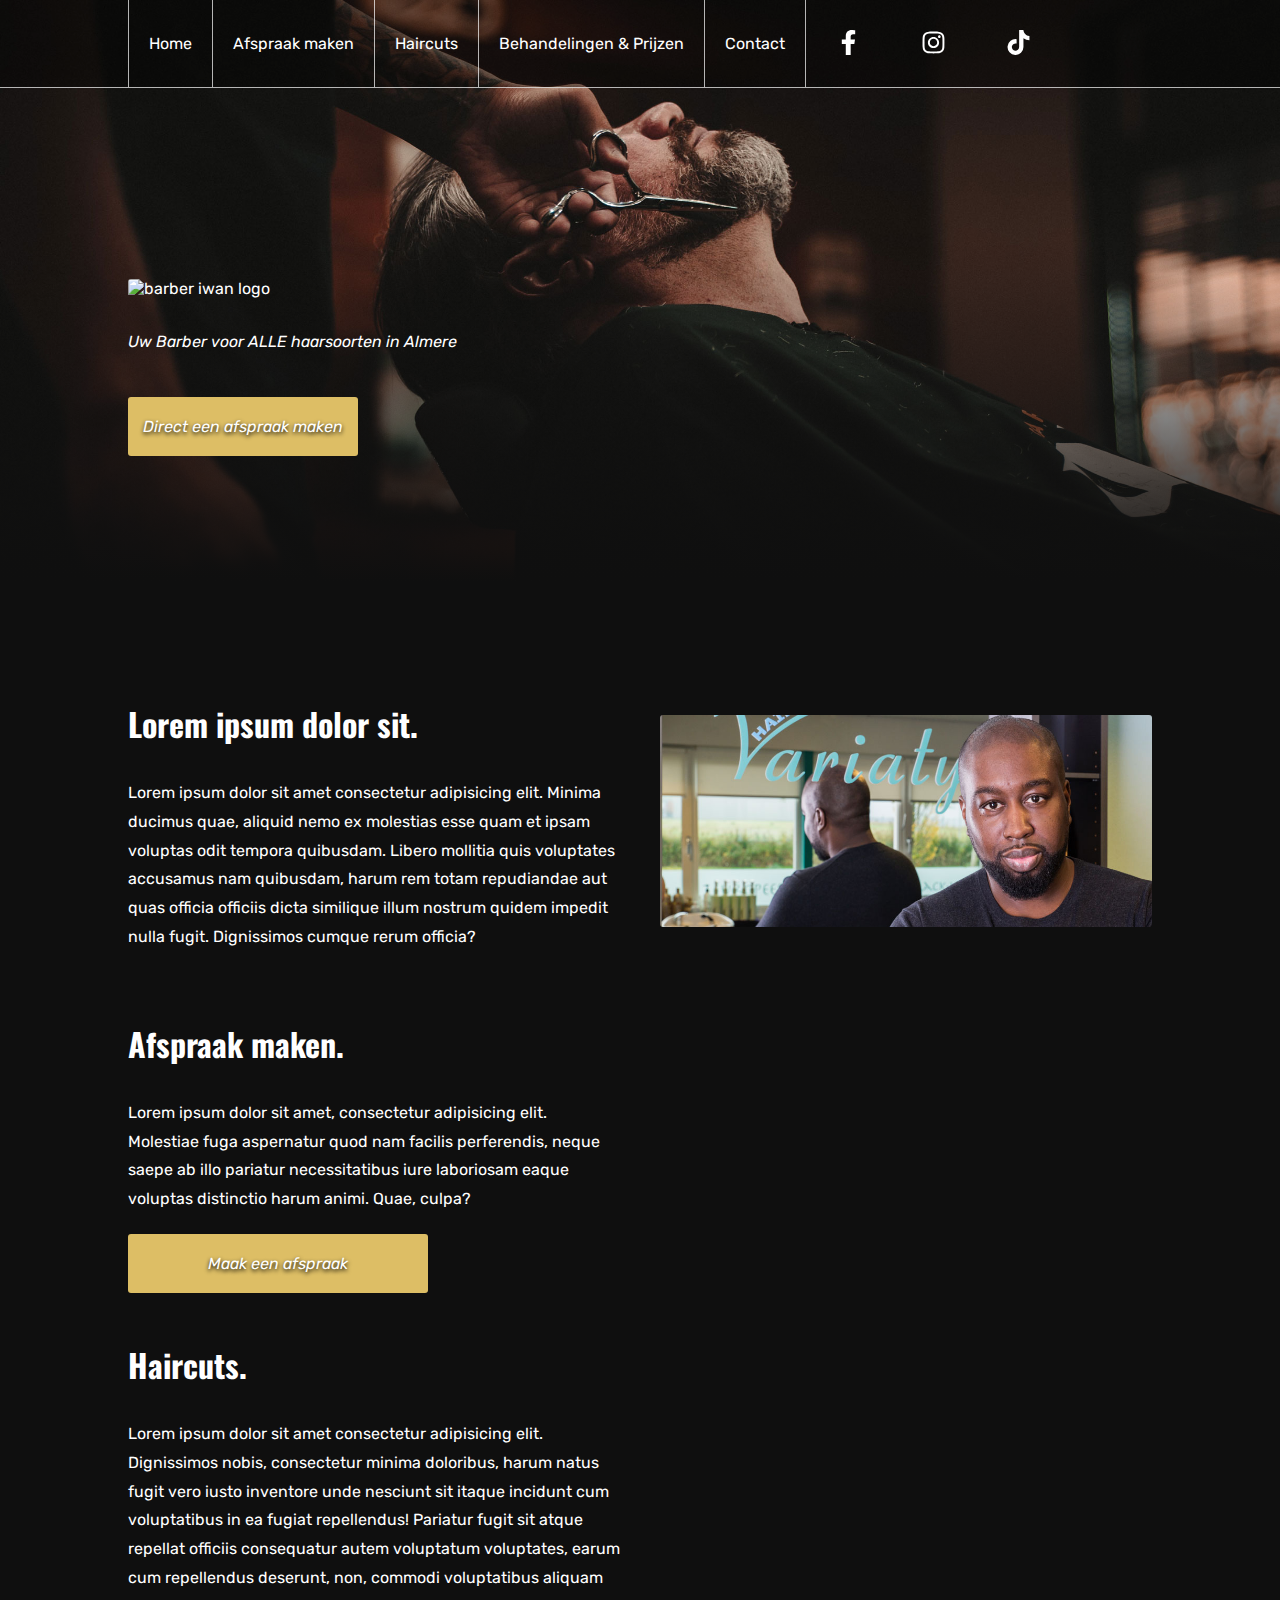
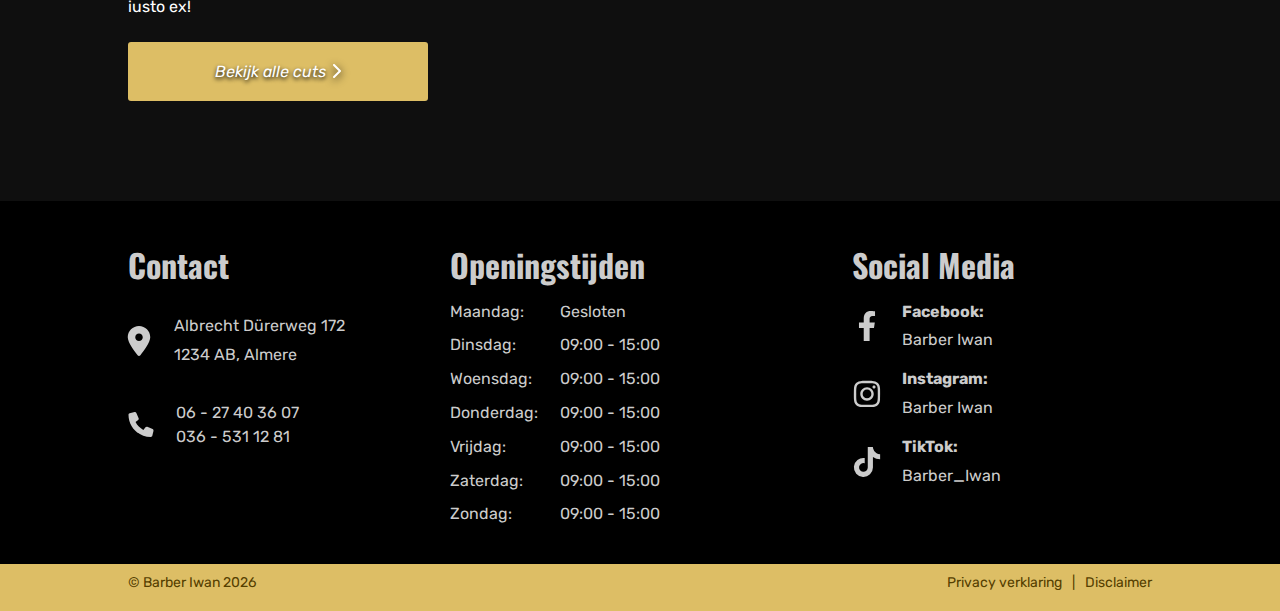
==== commit f544d0dc: "header image from assets directory" ====
--- a/new-site/index.html
+++ b/new-site/index.html
@@ -1,10 +1,10 @@
 <!doctype html>
 <html data-n-head-ssr lang="en" data-n-head="%7B%22lang%22:%7B%22ssr%22:%22en%22%7D%7D">
   <head>
-    <title>Barber Iwan</title><meta data-n-head="ssr" charset="utf-8"><meta data-n-head="ssr" name="viewport" content="width=device-width,initial-scale=1"><meta data-n-head="ssr" data-hid="description" name="description" content=""><meta data-n-head="ssr" name="format-detection" content="telephone=no"><meta data-n-head="ssr" data-hid="charset" charset="utf-8"><meta data-n-head="ssr" data-hid="mobile-web-app-capable" name="mobile-web-app-capable" content="yes"><meta data-n-head="ssr" data-hid="apple-mobile-web-app-title" name="apple-mobile-web-app-title" content="barber-iwan-site"><meta data-n-head="ssr" data-hid="og:type" name="og:type" property="og:type" content="website"><meta data-n-head="ssr" data-hid="og:title" name="og:title" property="og:title" content="barber-iwan-site"><meta data-n-head="ssr" data-hid="og:site_name" name="og:site_name" property="og:site_name" content="barber-iwan-site"><base href="/new-site/"><link data-n-head="ssr" rel="icon" type="image/x-icon" href="/favicon.ico"><link data-n-head="ssr" rel="preconnect" href="https://fonts.googleapis.com"><link data-n-head="ssr" rel="preconnect" href="https://fonts.gstatic.com" crossorigin="true"><link data-n-head="ssr" rel="stylesheet" href="https://fonts.googleapis.com/css2?family=Oswald:wght@700&display=swap"><link data-n-head="ssr" rel="stylesheet" href="https://fonts.googleapis.com/css2?family=Oswald:wght@700&family=Rubik:ital,wght@0,400;1,700&display=swap"><link data-n-head="ssr" rel="stylesheet" href="https://cdn.jsdelivr.net/npm/@splidejs/splide@latest/dist/css/splide.min.css"><link data-n-head="ssr" data-hid="shortcut-icon" rel="shortcut icon" href="/new-site/favicon.ico"><link data-n-head="ssr" rel="manifest" href="/new-site/_nuxt/manifest.0078fa5e.json" data-hid="manifest"><script data-n-head="ssr" defer src="/map.js"></script><script data-n-head="ssr" defer src="https://maps.googleapis.com/maps/api/js?key=AIzaSyBsaBoQsCsq5cBMSRULzijOAomo8MBZkWc"></script><link rel="preload" href="/new-site/_nuxt/1ef747f.js" as="script"><link rel="preload" href="/new-site/_nuxt/3321f80.js" as="script"><link rel="preload" href="/new-site/_nuxt/25556c8.js" as="script"><link rel="preload" href="/new-site/_nuxt/48bb445.js" as="script"><link rel="preload" href="/new-site/_nuxt/8f0ec33.js" as="script"><style data-vue-ssr-id="5764bbd8:0 0e173161:0 4d9f289a:0 ea535186:0 eddf89a0:0 b6b32eac:0 31c0fab6:0 3d9ae3ca:0">:host,:root{--fa-font-solid:normal 900 1em/1 "Font Awesome 6 Solid";--fa-font-regular:normal 400 1em/1 "Font Awesome 6 Regular";--fa-font-light:normal 300 1em/1 "Font Awesome 6 Light";--fa-font-thin:normal 100 1em/1 "Font Awesome 6 Thin";--fa-font-duotone:normal 900 1em/1 "Font Awesome 6 Duotone";--fa-font-brands:normal 400 1em/1 "Font Awesome 6 Brands"}svg:not(:host).svg-inline--fa,svg:not(:root).svg-inline--fa{overflow:visible;box-sizing:content-box}.svg-inline--fa{display:inline-block;display:var(--fa-display,inline-block);height:1em;overflow:visible;vertical-align:-.125em}.svg-inline--fa.fa-2xs{vertical-align:.1em}.svg-inline--fa.fa-xs{vertical-align:0}.svg-inline--fa.fa-sm{vertical-align:-.07143em}.svg-inline--fa.fa-lg{vertical-align:-.2em}.svg-inline--fa.fa-xl{vertical-align:-.25em}.svg-inline--fa.fa-2xl{vertical-align:-.3125em}.svg-inline--fa.fa-pull-left{margin-right:.3em;margin-right:var(--fa-pull-margin,.3em);width:auto}.svg-inline--fa.fa-pull-right{margin-left:.3em;margin-left:var(--fa-pull-margin,.3em);width:auto}.svg-inline--fa.fa-li{width:2em;width:var(--fa-li-width,2em);top:.25em}.svg-inline--fa.fa-fw{width:1.25em;width:var(--fa-fw-width,1.25em)}.fa-layers svg.svg-inline--fa{bottom:0;left:0;margin:auto;position:absolute;right:0;top:0}.fa-layers-counter,.fa-layers-text{display:inline-block;position:absolute;text-align:center}.fa-layers{display:inline-block;height:1em;position:relative;text-align:center;vertical-align:-.125em;width:1em}.fa-layers svg.svg-inline--fa{transform-origin:center center}.fa-layers-text{left:50%;top:50%;transform:translate(-50%,-50%);transform-origin:center center}.fa-layers-counter{background-color:#ff253a;background-color:var(--fa-counter-background-color,#ff253a);border-radius:1em;border-radius:var(--fa-counter-border-radius,1em);box-sizing:border-box;color:#fff;color:var(--fa-inverse,#fff);line-height:1;line-height:var(--fa-counter-line-height,1);max-width:5em;max-width:var(--fa-counter-max-width,5em);min-width:1.5em;min-width:var(--fa-counter-min-width,1.5em);overflow:hidden;padding:.25em .5em;padding:var(--fa-counter-padding,.25em .5em);right:0;right:var(--fa-right,0);text-overflow:ellipsis;top:0;top:var(--fa-top,0);transform:scale(.25);transform:scale(var(--fa-counter-scale,.25));transform-origin:top right}.fa-layers-bottom-right{bottom:0;bottom:var(--fa-bottom,0);right:0;right:var(--fa-right,0);top:auto;transform:scale(.25);transform:scale(var(--fa-layers-scale,.25));transform-origin:bottom right}.fa-layers-bottom-left{bottom:0;bottom:var(--fa-bottom,0);left:0;left:var(--fa-left,0);right:auto;top:auto;transform:scale(.25);transform:scale(var(--fa-layers-scale,.25));transform-origin:bottom left}.fa-layers-top-right{top:0;top:var(--fa-top,0);right:0;right:var(--fa-right,0);transform:scale(.25);transform:scale(var(--fa-layers-scale,.25));transform-origin:top right}.fa-layers-top-left{left:0;left:var(--fa-left,0);right:auto;top:0;top:var(--fa-top,0);transform:scale(.25);transform:scale(var(--fa-layers-scale,.25));transform-origin:top left}.fa-1x{font-size:1em}.fa-2x{font-size:2em}.fa-3x{font-size:3em}.fa-4x{font-size:4em}.fa-5x{font-size:5em}.fa-6x{font-size:6em}.fa-7x{font-size:7em}.fa-8x{font-size:8em}.fa-9x{font-size:9em}.fa-10x{font-size:10em}.fa-2xs{font-size:.625em;line-height:.1em;vertical-align:.225em}.fa-xs{font-size:.75em;line-height:.08333em;vertical-align:.125em}.fa-sm{font-size:.875em;line-height:.07143em;vertical-align:.05357em}.fa-lg{font-size:1.25em;line-height:.05em;vertical-align:-.075em}.fa-xl{font-size:1.5em;line-height:.04167em;vertical-align:-.125em}.fa-2xl{font-size:2em;line-height:.03125em;vertical-align:-.1875em}.fa-fw{text-align:center;width:1.25em}.fa-ul{list-style-type:none;margin-left:2.5em;margin-left:var(--fa-li-margin,2.5em);padding-left:0}.fa-ul>li{position:relative}.fa-li{left:-2em;left:calc(var(--fa-li-width,2em)*-1);position:absolute;text-align:center;width:2em;width:var(--fa-li-width,2em);line-height:inherit}.fa-border{border-radius:.1em;border-radius:var(--fa-border-radius,.1em);border:.08em solid #eee;border:var(--fa-border-width,.08em) var(--fa-border-style,solid) var(--fa-border-color,#eee);padding:.2em .25em .15em;padding:var(--fa-border-padding,.2em .25em .15em)}.fa-pull-left{float:left;margin-right:.3em;margin-right:var(--fa-pull-margin,.3em)}.fa-pull-right{float:right;margin-left:.3em;margin-left:var(--fa-pull-margin,.3em)}.fa-beat{-webkit-animation-name:fa-beat;animation-name:fa-beat;-webkit-animation-delay:0;-webkit-animation-delay:var(--fa-animation-delay,0);animation-delay:0;animation-delay:var(--fa-animation-delay,0);-webkit-animation-direction:normal;-webkit-animation-direction:var(--fa-animation-direction,normal);animation-direction:normal;animation-direction:var(--fa-animation-direction,normal);-webkit-animation-duration:1s;-webkit-animation-duration:var(--fa-animation-duration,1s);animation-duration:1s;animation-duration:var(--fa-animation-duration,1s);-webkit-animation-iteration-count:infinite;-webkit-animation-iteration-count:var(--fa-animation-iteration-count,infinite);animation-iteration-count:infinite;animation-iteration-count:var(--fa-animation-iteration-count,infinite);-webkit-animation-timing-function:ease-in-out;-webkit-animation-timing-function:var(--fa-animation-timing,ease-in-out);animation-timing-function:ease-in-out;animation-timing-function:var(--fa-animation-timing,ease-in-out)}.fa-bounce{-webkit-animation-name:fa-bounce;animation-name:fa-bounce;-webkit-animation-delay:0;-webkit-animation-delay:var(--fa-animation-delay,0);animation-delay:0;animation-delay:var(--fa-animation-delay,0);-webkit-animation-direction:normal;-webkit-animation-direction:var(--fa-animation-direction,normal);animation-direction:normal;animation-direction:var(--fa-animation-direction,normal);-webkit-animation-duration:1s;-webkit-animation-duration:var(--fa-animation-duration,1s);animation-duration:1s;animation-duration:var(--fa-animation-duration,1s);-webkit-animation-iteration-count:infinite;-webkit-animation-iteration-count:var(--fa-animation-iteration-count,infinite);animation-iteration-count:infinite;animation-iteration-count:var(--fa-animation-iteration-count,infinite);-webkit-animation-timing-function:cubic-bezier(.28,.84,.42,1);-webkit-animation-timing-function:var(--fa-animation-timing,cubic-bezier(.28,.84,.42,1));animation-timing-function:cubic-bezier(.28,.84,.42,1);animation-timing-function:var(--fa-animation-timing,cubic-bezier(.28,.84,.42,1))}.fa-fade{-webkit-animation-name:fa-fade;animation-name:fa-fade;-webkit-animation-iteration-count:infinite;-webkit-animation-iteration-count:var(--fa-animation-iteration-count,infinite);animation-iteration-count:infinite;animation-iteration-count:var(--fa-animation-iteration-count,infinite);-webkit-animation-timing-function:cubic-bezier(.4,0,.6,1);-webkit-animation-timing-function:var(--fa-animation-timing,cubic-bezier(.4,0,.6,1));animation-timing-function:cubic-bezier(.4,0,.6,1);animation-timing-function:var(--fa-animation-timing,cubic-bezier(.4,0,.6,1))}.fa-beat-fade,.fa-fade{-webkit-animation-delay:0;-webkit-animation-delay:var(--fa-animation-delay,0);animation-delay:0;animation-delay:var(--fa-animation-delay,0);-webkit-animation-direction:normal;-webkit-animation-direction:var(--fa-animation-direction,normal);animation-direction:normal;animation-direction:var(--fa-animation-direction,normal);-webkit-animation-duration:1s;-webkit-animation-duration:var(--fa-animation-duration,1s);animation-duration:1s;animation-duration:var(--fa-animation-duration,1s)}.fa-beat-fade{-webkit-animation-name:fa-beat-fade;animation-name:fa-beat-fade;-webkit-animation-iteration-count:infinite;-webkit-animation-iteration-count:var(--fa-animation-iteration-count,infinite);animation-iteration-count:infinite;animation-iteration-count:var(--fa-animation-iteration-count,infinite);-webkit-animation-timing-function:cubic-bezier(.4,0,.6,1);-webkit-animation-timing-function:var(--fa-animation-timing,cubic-bezier(.4,0,.6,1));animation-timing-function:cubic-bezier(.4,0,.6,1);animation-timing-function:var(--fa-animation-timing,cubic-bezier(.4,0,.6,1))}.fa-flip{-webkit-animation-name:fa-flip;animation-name:fa-flip;-webkit-animation-delay:0;-webkit-animation-delay:var(--fa-animation-delay,0);animation-delay:0;animation-delay:var(--fa-animation-delay,0);-webkit-animation-direction:normal;-webkit-animation-direction:var(--fa-animation-direction,normal);animation-direction:normal;animation-direction:var(--fa-animation-direction,normal);-webkit-animation-duration:1s;-webkit-animation-duration:var(--fa-animation-duration,1s);animation-duration:1s;animation-duration:var(--fa-animation-duration,1s);-webkit-animation-iteration-count:infinite;-webkit-animation-iteration-count:var(--fa-animation-iteration-count,infinite);animation-iteration-count:infinite;animation-iteration-count:var(--fa-animation-iteration-count,infinite);-webkit-animation-timing-function:ease-in-out;-webkit-animation-timing-function:var(--fa-animation-timing,ease-in-out);animation-timing-function:ease-in-out;animation-timing-function:var(--fa-animation-timing,ease-in-out)}.fa-shake{-webkit-animation-name:fa-shake;animation-name:fa-shake;-webkit-animation-duration:1s;-webkit-animation-duration:var(--fa-animation-duration,1s);animation-duration:1s;animation-duration:var(--fa-animation-duration,1s);-webkit-animation-iteration-count:infinite;-webkit-animation-iteration-count:var(--fa-animation-iteration-count,infinite);animation-iteration-count:infinite;animation-iteration-count:var(--fa-animation-iteration-count,infinite);-webkit-animation-timing-function:linear;-webkit-animation-timing-function:var(--fa-animation-timing,linear);animation-timing-function:linear;animation-timing-function:var(--fa-animation-timing,linear)}.fa-shake,.fa-spin{-webkit-animation-delay:0;-webkit-animation-delay:var(--fa-animation-delay,0);animation-delay:0;animation-delay:var(--fa-animation-delay,0);-webkit-animation-direction:normal;-webkit-animation-direction:var(--fa-animation-direction,normal);animation-direction:normal;animation-direction:var(--fa-animation-direction,normal)}.fa-spin{-webkit-animation-name:fa-spin;animation-name:fa-spin;-webkit-animation-duration:2s;-webkit-animation-duration:var(--fa-animation-duration,2s);animation-duration:2s;animation-duration:var(--fa-animation-duration,2s);-webkit-animation-iteration-count:infinite;-webkit-animation-iteration-count:var(--fa-animation-iteration-count,infinite);animation-iteration-count:infinite;animation-iteration-count:var(--fa-animation-iteration-count,infinite);-webkit-animation-timing-function:linear;-webkit-animation-timing-function:var(--fa-animation-timing,linear);animation-timing-function:linear;animation-timing-function:var(--fa-animation-timing,linear)}.fa-spin-reverse{--fa-animation-direction:reverse}.fa-pulse,.fa-spin-pulse{-webkit-animation-name:fa-spin;animation-name:fa-spin;-webkit-animation-direction:normal;-webkit-animation-direction:var(--fa-animation-direction,normal);animation-direction:normal;animation-direction:var(--fa-animation-direction,normal);-webkit-animation-duration:1s;-webkit-animation-duration:var(--fa-animation-duration,1s);animation-duration:1s;animation-duration:var(--fa-animation-duration,1s);-webkit-animation-iteration-count:infinite;-webkit-animation-iteration-count:var(--fa-animation-iteration-count,infinite);animation-iteration-count:infinite;animation-iteration-count:var(--fa-animation-iteration-count,infinite);-webkit-animation-timing-function:steps(8);-webkit-animation-timing-function:var(--fa-animation-timing,steps(8));animation-timing-function:steps(8);animation-timing-function:var(--fa-animation-timing,steps(8))}@media (prefers-reduced-motion:reduce){.fa-beat,.fa-beat-fade,.fa-bounce,.fa-fade,.fa-flip,.fa-pulse,.fa-shake,.fa-spin,.fa-spin-pulse{-webkit-animation-delay:-1ms;animation-delay:-1ms;-webkit-animation-duration:1ms;animation-duration:1ms;-webkit-animation-iteration-count:1;animation-iteration-count:1;transition-delay:0s;transition-duration:0s}}@-webkit-keyframes fa-beat{0%,90%{transform:scale(1)}45%{transform:scale(1.25);transform:scale(var(--fa-beat-scale,1.25))}}@keyframes fa-beat{0%,90%{transform:scale(1)}45%{transform:scale(1.25);transform:scale(var(--fa-beat-scale,1.25))}}@-webkit-keyframes fa-bounce{0%{transform:scale(1) translateY(0)}10%{transform:scale(1.1,.9) translateY(0);transform:scale(var(--fa-bounce-start-scale-x,1.1),var(--fa-bounce-start-scale-y,.9)) translateY(0)}30%{transform:scale(.9,1.1) translateY(-.5em);transform:scale(var(--fa-bounce-jump-scale-x,.9),var(--fa-bounce-jump-scale-y,1.1)) translateY(var(--fa-bounce-height,-.5em))}50%{transform:scale(1.05,.95) translateY(0);transform:scale(var(--fa-bounce-land-scale-x,1.05),var(--fa-bounce-land-scale-y,.95)) translateY(0)}57%{transform:scale(1) translateY(-.125em);transform:scale(1) translateY(var(--fa-bounce-rebound,-.125em))}64%{transform:scale(1) translateY(0)}to{transform:scale(1) translateY(0)}}@keyframes fa-bounce{0%{transform:scale(1) translateY(0)}10%{transform:scale(1.1,.9) translateY(0);transform:scale(var(--fa-bounce-start-scale-x,1.1),var(--fa-bounce-start-scale-y,.9)) translateY(0)}30%{transform:scale(.9,1.1) translateY(-.5em);transform:scale(var(--fa-bounce-jump-scale-x,.9),var(--fa-bounce-jump-scale-y,1.1)) translateY(var(--fa-bounce-height,-.5em))}50%{transform:scale(1.05,.95) translateY(0);transform:scale(var(--fa-bounce-land-scale-x,1.05),var(--fa-bounce-land-scale-y,.95)) translateY(0)}57%{transform:scale(1) translateY(-.125em);transform:scale(1) translateY(var(--fa-bounce-rebound,-.125em))}64%{transform:scale(1) translateY(0)}to{transform:scale(1) translateY(0)}}@-webkit-keyframes fa-fade{50%{opacity:.4;opacity:var(--fa-fade-opacity,.4)}}@keyframes fa-fade{50%{opacity:.4;opacity:var(--fa-fade-opacity,.4)}}@-webkit-keyframes fa-beat-fade{0%,to{opacity:.4;opacity:var(--fa-beat-fade-opacity,.4);transform:scale(1)}50%{opacity:1;transform:scale(1.125);transform:scale(var(--fa-beat-fade-scale,1.125))}}@keyframes fa-beat-fade{0%,to{opacity:.4;opacity:var(--fa-beat-fade-opacity,.4);transform:scale(1)}50%{opacity:1;transform:scale(1.125);transform:scale(var(--fa-beat-fade-scale,1.125))}}@-webkit-keyframes fa-flip{50%{transform:rotateY(-180deg);transform:rotate3d(var(--fa-flip-x,0),var(--fa-flip-y,1),var(--fa-flip-z,0),var(--fa-flip-angle,-180deg))}}@keyframes fa-flip{50%{transform:rotateY(-180deg);transform:rotate3d(var(--fa-flip-x,0),var(--fa-flip-y,1),var(--fa-flip-z,0),var(--fa-flip-angle,-180deg))}}@-webkit-keyframes fa-shake{0%{transform:rotate(-15deg)}4%{transform:rotate(15deg)}24%,8%{transform:rotate(-18deg)}12%,28%{transform:rotate(18deg)}16%{transform:rotate(-22deg)}20%{transform:rotate(22deg)}32%{transform:rotate(-12deg)}36%{transform:rotate(12deg)}40%,to{transform:rotate(0)}}@keyframes fa-shake{0%{transform:rotate(-15deg)}4%{transform:rotate(15deg)}24%,8%{transform:rotate(-18deg)}12%,28%{transform:rotate(18deg)}16%{transform:rotate(-22deg)}20%{transform:rotate(22deg)}32%{transform:rotate(-12deg)}36%{transform:rotate(12deg)}40%,to{transform:rotate(0)}}@-webkit-keyframes fa-spin{0%{transform:rotate(0)}to{transform:rotate(1turn)}}@keyframes fa-spin{0%{transform:rotate(0)}to{transform:rotate(1turn)}}.fa-rotate-90{transform:rotate(90deg)}.fa-rotate-180{transform:rotate(180deg)}.fa-rotate-270{transform:rotate(270deg)}.fa-flip-horizontal{transform:scaleX(-1)}.fa-flip-vertical{transform:scaleY(-1)}.fa-flip-both,.fa-flip-horizontal.fa-flip-vertical{transform:scale(-1)}.fa-rotate-by{transform:rotate(none);transform:rotate(var(--fa-rotate-angle,none))}.fa-stack{display:inline-block;vertical-align:middle;height:2em;position:relative;width:2.5em}.fa-stack-1x,.fa-stack-2x{bottom:0;left:0;margin:auto;position:absolute;right:0;top:0;z-index:auto;z-index:var(--fa-stack-z-index,auto)}.svg-inline--fa.fa-stack-1x{height:1em;width:1.25em}.svg-inline--fa.fa-stack-2x{height:2em;width:2.5em}.fa-inverse{color:#fff;color:var(--fa-inverse,#fff)}.fa-sr-only,.fa-sr-only-focusable:not(:focus),.sr-only,.sr-only-focusable:not(:focus){position:absolute;width:1px;height:1px;padding:0;margin:-1px;overflow:hidden;clip:rect(0,0,0,0);white-space:nowrap;border-width:0}.svg-inline--fa .fa-primary{fill:currentColor;fill:var(--fa-primary-color,currentColor);opacity:1;opacity:var(--fa-primary-opacity,1)}.svg-inline--fa .fa-secondary{fill:currentColor;fill:var(--fa-secondary-color,currentColor)}.svg-inline--fa .fa-secondary,.svg-inline--fa.fa-swap-opacity .fa-primary{opacity:.4;opacity:var(--fa-secondary-opacity,.4)}.svg-inline--fa.fa-swap-opacity .fa-secondary{opacity:1;opacity:var(--fa-primary-opacity,1)}.svg-inline--fa mask .fa-primary,.svg-inline--fa mask .fa-secondary{fill:#000}.fa-duotone.fa-inverse,.fad.fa-inverse{color:#fff;color:var(--fa-inverse,#fff)}*{margin:0;padding:0;box-sizing:border-box}body{background-color:#0f0f0f;font-family:Rubik,sans-serif;font-size:.875rem;color:#fff}@media screen and (min-width:450px){body{font-size:1rem}}div.container{width:80%;margin:auto;max-width:1500px}h1,h2,h3,h4,h5,h6{font-family:Oswald,sans-serif}p.bold-italic{font-style:italic}h1{font-size:2rem;margin-bottom:2rem}h1,h2{margin-top:3rem}h2{font-size:1.7rem;line-height:1.38732;margin-bottom:.75rem}h3{font-size:1.6rem;line-height:1.24859;margin-top:0;margin-bottom:.5rem}h4{font-size:1.5rem}h4,h5{line-height:1.15879;margin-top:0;margin-bottom:.5rem}h5{font-size:1.35rem}h6{font-size:1.2rem;line-height:1.15879;margin-bottom:.5rem}h6,p{margin-top:0}p{margin-bottom:1.25rem;line-height:1.8rem;max-width:700px}a{display:inline-block;color:#0093dd;text-decoration:none}a:hover{text-decoration:underline}img{display:block;width:100%;margin-top:15px;margin-bottom:15px;border-radius:3px}a.button,button{display:flex;justify-content:center;align-items:center;background:#ddbe65;border-radius:3px;font-style:italic;text-decoration:none;color:#fff;padding:20px 15px;max-width:300px;border:none;outline:0;text-shadow:0 2px 4px #000;transition:background .2s ease}a.button:focus,a.button:hover,button:focus,button:hover{background:#bf9f43}svg.button-icon-right{margin-left:5px}svg.shadow{filter:drop-shadow(0 2px 4px #000)}div.content-page{margin-bottom:100px}.nuxt-progress{position:fixed;top:0;left:0;right:0;height:7px;width:0;opacity:1;transition:width .1s,opacity .4s;background-color:#ddbe65;z-index:999999}.nuxt-progress.nuxt-progress-notransition{transition:none}.nuxt-progress-failed{background-color:red}.slideIn-enter-active[data-v-4829415f],.slideIn-leave-active[data-v-4829415f]{transition:transform .4s;transform:translateX(0)}.slideIn-enter[data-v-4829415f],.slideIn-leave-to[data-v-4829415f]{transform:translateX(-100vw)}button.menu-button[data-v-4829415f]{background:0 0;position:fixed;top:20px;z-index:2}button.menu-button svg[data-v-4829415f]{width:30px;height:30px}button.menu-button[data-v-4829415f]:hover{background:0 0;cursor:pointer}.page-enter-active[data-v-4829415f]{transition:transform .4s,opacity .4s;transform:translateX(3vw);opacity:0}.page-enter-to[data-v-4829415f],.page-leave-active[data-v-4829415f]{transform:translateX(0);opacity:1}.page-leave-active[data-v-4829415f]{transition:transform .4s,opacity .4s}.page-leave-to[data-v-4829415f]{transform:translateX(-3vw);opacity:0}main[data-v-cd05215a]{padding-bottom:100px}@media screen and (min-width:1200px){div.container[data-v-cd05215a]{display:grid;grid-template-columns:1fr 1fr;grid-column-gap:40px;-moz-column-gap:40px;column-gap:40px}div.container h1[data-v-cd05215a]:first-of-type{margin-top:0}div.container>[data-v-cd05215a]{grid-column-start:1}div.container div.image[data-v-cd05215a]{grid-column-start:2;grid-row:1/5}}div.container div.image.barber-iwan img[data-v-cd05215a]{width:100%}header[data-v-087c0fc2]{width:100%;height:400px;background:linear-gradient(180deg,rgba(15,15,15,0) 40%,#0f0f0f 97%,#0f0f0f),url(/hero-image-home.jpg) no-repeat top;background-size:cover;display:flex;justify-content:center;margin-bottom:100px}@media screen and (min-width:1024px){header[data-v-087c0fc2]{height:600px;flex-direction:column}}@media screen and (min-width:1500px){header[data-v-087c0fc2]{height:800px}}header.no-homepage[data-v-087c0fc2]{height:300px;margin-bottom:50px}@media screen and (min-width:1024px){header.no-homepage[data-v-087c0fc2]{height:400px;margin-bottom:0;height:500px}}header div.container div.header-content[data-v-087c0fc2]{margin-top:70px;display:flex;flex-flow:column wrap;align-items:center}@media screen and (min-width:1024px){header div.container div.header-content[data-v-087c0fc2]{margin-top:120px;align-items:flex-start}}@media screen and (min-width:1500px){header div.container div.header-content[data-v-087c0fc2]{margin-top:0}}header div.container div.header-content div.image[data-v-087c0fc2]{display:flex;justify-content:center}@media screen and (min-width:1024px){header div.container div.header-content div.image[data-v-087c0fc2]{width:300px}}@media screen and (min-width:1500px){header div.container div.header-content div.image[data-v-087c0fc2]{width:400px}}header div.container div.header-content div.image img.logo-home[data-v-087c0fc2]{width:80%;max-height:200px}@media screen and (min-width:1024px){header div.container div.header-content div.image img.logo-home[data-v-087c0fc2]{width:100%;max-height:none}}header div.container div.header-content p.header-text[data-v-087c0fc2]{margin-top:15px;text-align:center;max-width:350px}@media screen and (min-width:1024px){header div.container div.header-content p.header-text[data-v-087c0fc2]{text-align:left}}header div.container div.header-content a.button[data-v-087c0fc2]{margin-top:20px}header div.container div.header-title h1[data-v-087c0fc2]{text-align:center;font-size:2.375rem}@media screen and (min-width:450px){header div.container div.header-title h1[data-v-087c0fc2]{font-size:3rem}}@media screen and (min-width:800px){header div.container div.header-title h1[data-v-087c0fc2]{font-size:3.75rem}}div.splide[data-v-4ed5e574]{margin-bottom:10px}@media screen and (min-width:800px){div.splide[data-v-4ed5e574]{margin-bottom:30px}}@media screen and (min-width:1875px){div.splide[data-v-4ed5e574]{max-width:1500px;margin:auto auto 30px}}div.splide[data-v-4ed5e574]:before{content:"";position:absolute;pointer-events:none;top:0;left:0;z-index:1;height:100%;width:100%;background:linear-gradient(90deg,#0f0f0f,#0f0f0f 5%,rgba(15,15,15,0) 30%,rgba(15,15,15,0) 70%,#0f0f0f 95%,#0f0f0f)}@media screen and (min-width:800px){div.splide[data-v-4ed5e574]:before{background:linear-gradient(90deg,#0f0f0f,#0f0f0f 10%,rgba(15,15,15,0) 30%,rgba(15,15,15,0) 70%,#0f0f0f 90%,#0f0f0f)}}@media screen and (min-width:1875px){div.splide[data-v-4ed5e574]:before{background:linear-gradient(90deg,#0f0f0f,rgba(15,15,15,.9) 1%,rgba(15,15,15,0) 5%,rgba(15,15,15,0) 95%,rgba(15,15,15,.9) 99%,#0f0f0f)}}.splide__slide[data-v-4ed5e574]{opacity:.3;filter:blur(2px);transition:opacity .3s ease,filter .3s ease}.splide__slide.is-active[data-v-4ed5e574]{opacity:1;filter:blur(0)}.splide__slide div.image[data-v-4ed5e574]{width:100%;max-width:100%;height:auto;margin:auto;border-radius:10px;overflow:hidden}@media screen and (min-width:1100px){.splide__slide div.image[data-v-4ed5e574]{max-width:350px;margin:auto}}@media screen and (min-width:1300px){.splide__slide div.image[data-v-4ed5e574]{max-width:400px;max-width:470px}}@media screen and (min-width:600px){.splide__slide div.image[data-v-4ed5e574]{width:100%;height:auto;margin-left:0}}@media screen and (min-width:1100px){.splide__slide div.image img[data-v-4ed5e574]{margin:auto}}.splide__arrow[data-v-4ed5e574]{background:green!important}.splide__slide.is-active img[data-v-4ed5e574]{opacity:1}footer div.top-section[data-v-395d36e7]{background:#000;padding:30px 0}@media screen and (min-width:700px){footer div.top-section div.container[data-v-395d36e7]{display:flex;flex-flow:row wrap}}@media screen and (min-width:1100px){footer div.top-section div.container[data-v-395d36e7]{justify-content:space-between}}footer div.top-section div.container div.contact[data-v-395d36e7]{display:flex;flex-flow:column wrap}@media screen and (min-width:700px){footer div.top-section div.container div.contact[data-v-395d36e7]{flex-basis:calc(50% - 20px)}}@media screen and (min-width:1100px){footer div.top-section div.container div.contact[data-v-395d36e7]{flex-basis:220px}}footer div.top-section div.container div.contact h1[data-v-395d36e7]{margin-bottom:10px;margin-top:10px;color:#ccc}footer div.top-section div.container div.contact div.address[data-v-395d36e7]{display:flex;align-items:center}footer div.top-section div.container div.contact div.address a[data-v-395d36e7]{color:#ccc}footer div.top-section div.container div.contact div.address p[data-v-395d36e7]{margin-bottom:0}footer div.top-section div.container div.contact div.address svg[data-v-395d36e7]{width:30px;height:30px;flex-basis:70px;margin-left:-24px;color:#ccc}footer div.top-section div.container div.contact div.phone[data-v-395d36e7]{display:flex;align-items:center}footer div.top-section div.container div.contact div.phone a[data-v-395d36e7]{color:#ccc;display:block}footer div.top-section div.container div.contact div.phone a[data-v-395d36e7]:first-of-type{margin-bottom:5px}footer div.top-section div.container div.contact div.phone svg[data-v-395d36e7]{width:25px;height:25px;flex-basis:70px;margin-left:-22px;color:#ccc}footer div.top-section div.container div.opening-hours[data-v-395d36e7]{display:flex;flex-flow:column wrap}@media screen and (min-width:700px){footer div.top-section div.container div.opening-hours[data-v-395d36e7]{flex-basis:calc(50% - 20px)}}@media screen and (min-width:1100px){footer div.top-section div.container div.opening-hours[data-v-395d36e7]{flex-basis:300px}}footer div.top-section div.container div.opening-hours h1[data-v-395d36e7]{margin-bottom:10px;margin-top:10px;color:#ccc}footer div.top-section div.container div.opening-hours div.opening-hours-text div.weekday[data-v-395d36e7]{display:flex;margin-bottom:5px}footer div.top-section div.container div.opening-hours div.opening-hours-text div.weekday p[data-v-395d36e7]{margin-bottom:0;color:#ccc}footer div.top-section div.container div.opening-hours div.opening-hours-text div.weekday p.day-name[data-v-395d36e7]{width:110px}@media screen and (min-width:700px){footer div.top-section div.container div.social-media[data-v-395d36e7]{flex-basis:100%}}@media screen and (min-width:1100px){footer div.top-section div.container div.social-media[data-v-395d36e7]{flex-basis:300px}}footer div.top-section div.container div.social-media h1[data-v-395d36e7]{margin-bottom:10px;margin-top:10px;color:#ccc}footer div.top-section div.container div.social-media div.social-media-type[data-v-395d36e7]{display:flex;align-items:center}footer div.top-section div.container div.social-media div.social-media-type[data-v-395d36e7]:not(:last-of-type){margin-bottom:10px}footer div.top-section div.container div.social-media div.social-media-type svg[data-v-395d36e7]{height:30px;width:30px;flex-basis:70px;margin-left:-20px;color:#ccc}footer div.top-section div.container div.social-media div.social-media-type a[data-v-395d36e7]{color:#ccc}footer div.top-section div.container div.social-media div.social-media-type div.social-media-text p[data-v-395d36e7]{margin-bottom:0}footer div.top-section div.container div.social-media div.social-media-type div.social-media-text p.social-media-name[data-v-395d36e7]{font-weight:700}footer div.bottom-section[data-v-395d36e7]{background:#ddbe65;color:#553f00;font-size:.875rem;padding:10px 0}@media screen and (min-width:700px){footer div.bottom-section div.container[data-v-395d36e7]{display:flex;justify-content:space-between}}footer div.bottom-section div.container span.copyright[data-v-395d36e7]{display:flex;justify-content:center;margin-bottom:10px}footer div.bottom-section div.container div.footer-links[data-v-395d36e7]{display:flex;justify-content:center}footer div.bottom-section div.container div.footer-links div.seperator[data-v-395d36e7]:after{content:"|";margin:0 10px}footer div.bottom-section div.container a[data-v-395d36e7]{color:#553f00}footer div.bottom-section div.container a[data-v-395d36e7]:hover{text-decoration:underline}</style><link rel="preload" href="/new-site/_nuxt/static/1662596479/state.js" as="script"><link rel="preload" href="/new-site/_nuxt/static/1662596479/payload.js" as="script"><link rel="preload" href="/new-site/_nuxt/static/1662596479/manifest.js" as="script">
+    <title>Barber Iwan</title><meta data-n-head="ssr" charset="utf-8"><meta data-n-head="ssr" name="viewport" content="width=device-width,initial-scale=1"><meta data-n-head="ssr" data-hid="description" name="description" content=""><meta data-n-head="ssr" name="format-detection" content="telephone=no"><meta data-n-head="ssr" data-hid="charset" charset="utf-8"><meta data-n-head="ssr" data-hid="mobile-web-app-capable" name="mobile-web-app-capable" content="yes"><meta data-n-head="ssr" data-hid="apple-mobile-web-app-title" name="apple-mobile-web-app-title" content="barber-iwan-site"><meta data-n-head="ssr" data-hid="og:type" name="og:type" property="og:type" content="website"><meta data-n-head="ssr" data-hid="og:title" name="og:title" property="og:title" content="barber-iwan-site"><meta data-n-head="ssr" data-hid="og:site_name" name="og:site_name" property="og:site_name" content="barber-iwan-site"><base href="/new-site/"><link data-n-head="ssr" rel="icon" type="image/x-icon" href="/favicon.ico"><link data-n-head="ssr" rel="preconnect" href="https://fonts.googleapis.com"><link data-n-head="ssr" rel="preconnect" href="https://fonts.gstatic.com" crossorigin="true"><link data-n-head="ssr" rel="stylesheet" href="https://fonts.googleapis.com/css2?family=Oswald:wght@700&display=swap"><link data-n-head="ssr" rel="stylesheet" href="https://fonts.googleapis.com/css2?family=Oswald:wght@700&family=Rubik:ital,wght@0,400;1,700&display=swap"><link data-n-head="ssr" rel="stylesheet" href="https://cdn.jsdelivr.net/npm/@splidejs/splide@latest/dist/css/splide.min.css"><link data-n-head="ssr" data-hid="shortcut-icon" rel="shortcut icon" href="/new-site/favicon.ico"><link data-n-head="ssr" rel="manifest" href="/new-site/_nuxt/manifest.0078fa5e.json" data-hid="manifest"><script data-n-head="ssr" defer src="/map.js"></script><script data-n-head="ssr" defer src="https://maps.googleapis.com/maps/api/js?key=AIzaSyBsaBoQsCsq5cBMSRULzijOAomo8MBZkWc"></script><link rel="preload" href="/new-site/_nuxt/6545721.js" as="script"><link rel="preload" href="/new-site/_nuxt/3321f80.js" as="script"><link rel="preload" href="/new-site/_nuxt/168360e.js" as="script"><link rel="preload" href="/new-site/_nuxt/48bb445.js" as="script"><link rel="preload" href="/new-site/_nuxt/9da04ec.js" as="script"><style data-vue-ssr-id="5764bbd8:0 0e173161:0 4d9f289a:0 ea535186:0 eddf89a0:0 4ca4d7f5:0 31c0fab6:0 3d9ae3ca:0">:host,:root{--fa-font-solid:normal 900 1em/1 "Font Awesome 6 Solid";--fa-font-regular:normal 400 1em/1 "Font Awesome 6 Regular";--fa-font-light:normal 300 1em/1 "Font Awesome 6 Light";--fa-font-thin:normal 100 1em/1 "Font Awesome 6 Thin";--fa-font-duotone:normal 900 1em/1 "Font Awesome 6 Duotone";--fa-font-brands:normal 400 1em/1 "Font Awesome 6 Brands"}svg:not(:host).svg-inline--fa,svg:not(:root).svg-inline--fa{overflow:visible;box-sizing:content-box}.svg-inline--fa{display:inline-block;display:var(--fa-display,inline-block);height:1em;overflow:visible;vertical-align:-.125em}.svg-inline--fa.fa-2xs{vertical-align:.1em}.svg-inline--fa.fa-xs{vertical-align:0}.svg-inline--fa.fa-sm{vertical-align:-.07143em}.svg-inline--fa.fa-lg{vertical-align:-.2em}.svg-inline--fa.fa-xl{vertical-align:-.25em}.svg-inline--fa.fa-2xl{vertical-align:-.3125em}.svg-inline--fa.fa-pull-left{margin-right:.3em;margin-right:var(--fa-pull-margin,.3em);width:auto}.svg-inline--fa.fa-pull-right{margin-left:.3em;margin-left:var(--fa-pull-margin,.3em);width:auto}.svg-inline--fa.fa-li{width:2em;width:var(--fa-li-width,2em);top:.25em}.svg-inline--fa.fa-fw{width:1.25em;width:var(--fa-fw-width,1.25em)}.fa-layers svg.svg-inline--fa{bottom:0;left:0;margin:auto;position:absolute;right:0;top:0}.fa-layers-counter,.fa-layers-text{display:inline-block;position:absolute;text-align:center}.fa-layers{display:inline-block;height:1em;position:relative;text-align:center;vertical-align:-.125em;width:1em}.fa-layers svg.svg-inline--fa{transform-origin:center center}.fa-layers-text{left:50%;top:50%;transform:translate(-50%,-50%);transform-origin:center center}.fa-layers-counter{background-color:#ff253a;background-color:var(--fa-counter-background-color,#ff253a);border-radius:1em;border-radius:var(--fa-counter-border-radius,1em);box-sizing:border-box;color:#fff;color:var(--fa-inverse,#fff);line-height:1;line-height:var(--fa-counter-line-height,1);max-width:5em;max-width:var(--fa-counter-max-width,5em);min-width:1.5em;min-width:var(--fa-counter-min-width,1.5em);overflow:hidden;padding:.25em .5em;padding:var(--fa-counter-padding,.25em .5em);right:0;right:var(--fa-right,0);text-overflow:ellipsis;top:0;top:var(--fa-top,0);transform:scale(.25);transform:scale(var(--fa-counter-scale,.25));transform-origin:top right}.fa-layers-bottom-right{bottom:0;bottom:var(--fa-bottom,0);right:0;right:var(--fa-right,0);top:auto;transform:scale(.25);transform:scale(var(--fa-layers-scale,.25));transform-origin:bottom right}.fa-layers-bottom-left{bottom:0;bottom:var(--fa-bottom,0);left:0;left:var(--fa-left,0);right:auto;top:auto;transform:scale(.25);transform:scale(var(--fa-layers-scale,.25));transform-origin:bottom left}.fa-layers-top-right{top:0;top:var(--fa-top,0);right:0;right:var(--fa-right,0);transform:scale(.25);transform:scale(var(--fa-layers-scale,.25));transform-origin:top right}.fa-layers-top-left{left:0;left:var(--fa-left,0);right:auto;top:0;top:var(--fa-top,0);transform:scale(.25);transform:scale(var(--fa-layers-scale,.25));transform-origin:top left}.fa-1x{font-size:1em}.fa-2x{font-size:2em}.fa-3x{font-size:3em}.fa-4x{font-size:4em}.fa-5x{font-size:5em}.fa-6x{font-size:6em}.fa-7x{font-size:7em}.fa-8x{font-size:8em}.fa-9x{font-size:9em}.fa-10x{font-size:10em}.fa-2xs{font-size:.625em;line-height:.1em;vertical-align:.225em}.fa-xs{font-size:.75em;line-height:.08333em;vertical-align:.125em}.fa-sm{font-size:.875em;line-height:.07143em;vertical-align:.05357em}.fa-lg{font-size:1.25em;line-height:.05em;vertical-align:-.075em}.fa-xl{font-size:1.5em;line-height:.04167em;vertical-align:-.125em}.fa-2xl{font-size:2em;line-height:.03125em;vertical-align:-.1875em}.fa-fw{text-align:center;width:1.25em}.fa-ul{list-style-type:none;margin-left:2.5em;margin-left:var(--fa-li-margin,2.5em);padding-left:0}.fa-ul>li{position:relative}.fa-li{left:-2em;left:calc(var(--fa-li-width,2em)*-1);position:absolute;text-align:center;width:2em;width:var(--fa-li-width,2em);line-height:inherit}.fa-border{border-radius:.1em;border-radius:var(--fa-border-radius,.1em);border:.08em solid #eee;border:var(--fa-border-width,.08em) var(--fa-border-style,solid) var(--fa-border-color,#eee);padding:.2em .25em .15em;padding:var(--fa-border-padding,.2em .25em .15em)}.fa-pull-left{float:left;margin-right:.3em;margin-right:var(--fa-pull-margin,.3em)}.fa-pull-right{float:right;margin-left:.3em;margin-left:var(--fa-pull-margin,.3em)}.fa-beat{-webkit-animation-name:fa-beat;animation-name:fa-beat;-webkit-animation-delay:0;-webkit-animation-delay:var(--fa-animation-delay,0);animation-delay:0;animation-delay:var(--fa-animation-delay,0);-webkit-animation-direction:normal;-webkit-animation-direction:var(--fa-animation-direction,normal);animation-direction:normal;animation-direction:var(--fa-animation-direction,normal);-webkit-animation-duration:1s;-webkit-animation-duration:var(--fa-animation-duration,1s);animation-duration:1s;animation-duration:var(--fa-animation-duration,1s);-webkit-animation-iteration-count:infinite;-webkit-animation-iteration-count:var(--fa-animation-iteration-count,infinite);animation-iteration-count:infinite;animation-iteration-count:var(--fa-animation-iteration-count,infinite);-webkit-animation-timing-function:ease-in-out;-webkit-animation-timing-function:var(--fa-animation-timing,ease-in-out);animation-timing-function:ease-in-out;animation-timing-function:var(--fa-animation-timing,ease-in-out)}.fa-bounce{-webkit-animation-name:fa-bounce;animation-name:fa-bounce;-webkit-animation-delay:0;-webkit-animation-delay:var(--fa-animation-delay,0);animation-delay:0;animation-delay:var(--fa-animation-delay,0);-webkit-animation-direction:normal;-webkit-animation-direction:var(--fa-animation-direction,normal);animation-direction:normal;animation-direction:var(--fa-animation-direction,normal);-webkit-animation-duration:1s;-webkit-animation-duration:var(--fa-animation-duration,1s);animation-duration:1s;animation-duration:var(--fa-animation-duration,1s);-webkit-animation-iteration-count:infinite;-webkit-animation-iteration-count:var(--fa-animation-iteration-count,infinite);animation-iteration-count:infinite;animation-iteration-count:var(--fa-animation-iteration-count,infinite);-webkit-animation-timing-function:cubic-bezier(.28,.84,.42,1);-webkit-animation-timing-function:var(--fa-animation-timing,cubic-bezier(.28,.84,.42,1));animation-timing-function:cubic-bezier(.28,.84,.42,1);animation-timing-function:var(--fa-animation-timing,cubic-bezier(.28,.84,.42,1))}.fa-fade{-webkit-animation-name:fa-fade;animation-name:fa-fade;-webkit-animation-iteration-count:infinite;-webkit-animation-iteration-count:var(--fa-animation-iteration-count,infinite);animation-iteration-count:infinite;animation-iteration-count:var(--fa-animation-iteration-count,infinite);-webkit-animation-timing-function:cubic-bezier(.4,0,.6,1);-webkit-animation-timing-function:var(--fa-animation-timing,cubic-bezier(.4,0,.6,1));animation-timing-function:cubic-bezier(.4,0,.6,1);animation-timing-function:var(--fa-animation-timing,cubic-bezier(.4,0,.6,1))}.fa-beat-fade,.fa-fade{-webkit-animation-delay:0;-webkit-animation-delay:var(--fa-animation-delay,0);animation-delay:0;animation-delay:var(--fa-animation-delay,0);-webkit-animation-direction:normal;-webkit-animation-direction:var(--fa-animation-direction,normal);animation-direction:normal;animation-direction:var(--fa-animation-direction,normal);-webkit-animation-duration:1s;-webkit-animation-duration:var(--fa-animation-duration,1s);animation-duration:1s;animation-duration:var(--fa-animation-duration,1s)}.fa-beat-fade{-webkit-animation-name:fa-beat-fade;animation-name:fa-beat-fade;-webkit-animation-iteration-count:infinite;-webkit-animation-iteration-count:var(--fa-animation-iteration-count,infinite);animation-iteration-count:infinite;animation-iteration-count:var(--fa-animation-iteration-count,infinite);-webkit-animation-timing-function:cubic-bezier(.4,0,.6,1);-webkit-animation-timing-function:var(--fa-animation-timing,cubic-bezier(.4,0,.6,1));animation-timing-function:cubic-bezier(.4,0,.6,1);animation-timing-function:var(--fa-animation-timing,cubic-bezier(.4,0,.6,1))}.fa-flip{-webkit-animation-name:fa-flip;animation-name:fa-flip;-webkit-animation-delay:0;-webkit-animation-delay:var(--fa-animation-delay,0);animation-delay:0;animation-delay:var(--fa-animation-delay,0);-webkit-animation-direction:normal;-webkit-animation-direction:var(--fa-animation-direction,normal);animation-direction:normal;animation-direction:var(--fa-animation-direction,normal);-webkit-animation-duration:1s;-webkit-animation-duration:var(--fa-animation-duration,1s);animation-duration:1s;animation-duration:var(--fa-animation-duration,1s);-webkit-animation-iteration-count:infinite;-webkit-animation-iteration-count:var(--fa-animation-iteration-count,infinite);animation-iteration-count:infinite;animation-iteration-count:var(--fa-animation-iteration-count,infinite);-webkit-animation-timing-function:ease-in-out;-webkit-animation-timing-function:var(--fa-animation-timing,ease-in-out);animation-timing-function:ease-in-out;animation-timing-function:var(--fa-animation-timing,ease-in-out)}.fa-shake{-webkit-animation-name:fa-shake;animation-name:fa-shake;-webkit-animation-duration:1s;-webkit-animation-duration:var(--fa-animation-duration,1s);animation-duration:1s;animation-duration:var(--fa-animation-duration,1s);-webkit-animation-iteration-count:infinite;-webkit-animation-iteration-count:var(--fa-animation-iteration-count,infinite);animation-iteration-count:infinite;animation-iteration-count:var(--fa-animation-iteration-count,infinite);-webkit-animation-timing-function:linear;-webkit-animation-timing-function:var(--fa-animation-timing,linear);animation-timing-function:linear;animation-timing-function:var(--fa-animation-timing,linear)}.fa-shake,.fa-spin{-webkit-animation-delay:0;-webkit-animation-delay:var(--fa-animation-delay,0);animation-delay:0;animation-delay:var(--fa-animation-delay,0);-webkit-animation-direction:normal;-webkit-animation-direction:var(--fa-animation-direction,normal);animation-direction:normal;animation-direction:var(--fa-animation-direction,normal)}.fa-spin{-webkit-animation-name:fa-spin;animation-name:fa-spin;-webkit-animation-duration:2s;-webkit-animation-duration:var(--fa-animation-duration,2s);animation-duration:2s;animation-duration:var(--fa-animation-duration,2s);-webkit-animation-iteration-count:infinite;-webkit-animation-iteration-count:var(--fa-animation-iteration-count,infinite);animation-iteration-count:infinite;animation-iteration-count:var(--fa-animation-iteration-count,infinite);-webkit-animation-timing-function:linear;-webkit-animation-timing-function:var(--fa-animation-timing,linear);animation-timing-function:linear;animation-timing-function:var(--fa-animation-timing,linear)}.fa-spin-reverse{--fa-animation-direction:reverse}.fa-pulse,.fa-spin-pulse{-webkit-animation-name:fa-spin;animation-name:fa-spin;-webkit-animation-direction:normal;-webkit-animation-direction:var(--fa-animation-direction,normal);animation-direction:normal;animation-direction:var(--fa-animation-direction,normal);-webkit-animation-duration:1s;-webkit-animation-duration:var(--fa-animation-duration,1s);animation-duration:1s;animation-duration:var(--fa-animation-duration,1s);-webkit-animation-iteration-count:infinite;-webkit-animation-iteration-count:var(--fa-animation-iteration-count,infinite);animation-iteration-count:infinite;animation-iteration-count:var(--fa-animation-iteration-count,infinite);-webkit-animation-timing-function:steps(8);-webkit-animation-timing-function:var(--fa-animation-timing,steps(8));animation-timing-function:steps(8);animation-timing-function:var(--fa-animation-timing,steps(8))}@media (prefers-reduced-motion:reduce){.fa-beat,.fa-beat-fade,.fa-bounce,.fa-fade,.fa-flip,.fa-pulse,.fa-shake,.fa-spin,.fa-spin-pulse{-webkit-animation-delay:-1ms;animation-delay:-1ms;-webkit-animation-duration:1ms;animation-duration:1ms;-webkit-animation-iteration-count:1;animation-iteration-count:1;transition-delay:0s;transition-duration:0s}}@-webkit-keyframes fa-beat{0%,90%{transform:scale(1)}45%{transform:scale(1.25);transform:scale(var(--fa-beat-scale,1.25))}}@keyframes fa-beat{0%,90%{transform:scale(1)}45%{transform:scale(1.25);transform:scale(var(--fa-beat-scale,1.25))}}@-webkit-keyframes fa-bounce{0%{transform:scale(1) translateY(0)}10%{transform:scale(1.1,.9) translateY(0);transform:scale(var(--fa-bounce-start-scale-x,1.1),var(--fa-bounce-start-scale-y,.9)) translateY(0)}30%{transform:scale(.9,1.1) translateY(-.5em);transform:scale(var(--fa-bounce-jump-scale-x,.9),var(--fa-bounce-jump-scale-y,1.1)) translateY(var(--fa-bounce-height,-.5em))}50%{transform:scale(1.05,.95) translateY(0);transform:scale(var(--fa-bounce-land-scale-x,1.05),var(--fa-bounce-land-scale-y,.95)) translateY(0)}57%{transform:scale(1) translateY(-.125em);transform:scale(1) translateY(var(--fa-bounce-rebound,-.125em))}64%{transform:scale(1) translateY(0)}to{transform:scale(1) translateY(0)}}@keyframes fa-bounce{0%{transform:scale(1) translateY(0)}10%{transform:scale(1.1,.9) translateY(0);transform:scale(var(--fa-bounce-start-scale-x,1.1),var(--fa-bounce-start-scale-y,.9)) translateY(0)}30%{transform:scale(.9,1.1) translateY(-.5em);transform:scale(var(--fa-bounce-jump-scale-x,.9),var(--fa-bounce-jump-scale-y,1.1)) translateY(var(--fa-bounce-height,-.5em))}50%{transform:scale(1.05,.95) translateY(0);transform:scale(var(--fa-bounce-land-scale-x,1.05),var(--fa-bounce-land-scale-y,.95)) translateY(0)}57%{transform:scale(1) translateY(-.125em);transform:scale(1) translateY(var(--fa-bounce-rebound,-.125em))}64%{transform:scale(1) translateY(0)}to{transform:scale(1) translateY(0)}}@-webkit-keyframes fa-fade{50%{opacity:.4;opacity:var(--fa-fade-opacity,.4)}}@keyframes fa-fade{50%{opacity:.4;opacity:var(--fa-fade-opacity,.4)}}@-webkit-keyframes fa-beat-fade{0%,to{opacity:.4;opacity:var(--fa-beat-fade-opacity,.4);transform:scale(1)}50%{opacity:1;transform:scale(1.125);transform:scale(var(--fa-beat-fade-scale,1.125))}}@keyframes fa-beat-fade{0%,to{opacity:.4;opacity:var(--fa-beat-fade-opacity,.4);transform:scale(1)}50%{opacity:1;transform:scale(1.125);transform:scale(var(--fa-beat-fade-scale,1.125))}}@-webkit-keyframes fa-flip{50%{transform:rotateY(-180deg);transform:rotate3d(var(--fa-flip-x,0),var(--fa-flip-y,1),var(--fa-flip-z,0),var(--fa-flip-angle,-180deg))}}@keyframes fa-flip{50%{transform:rotateY(-180deg);transform:rotate3d(var(--fa-flip-x,0),var(--fa-flip-y,1),var(--fa-flip-z,0),var(--fa-flip-angle,-180deg))}}@-webkit-keyframes fa-shake{0%{transform:rotate(-15deg)}4%{transform:rotate(15deg)}24%,8%{transform:rotate(-18deg)}12%,28%{transform:rotate(18deg)}16%{transform:rotate(-22deg)}20%{transform:rotate(22deg)}32%{transform:rotate(-12deg)}36%{transform:rotate(12deg)}40%,to{transform:rotate(0)}}@keyframes fa-shake{0%{transform:rotate(-15deg)}4%{transform:rotate(15deg)}24%,8%{transform:rotate(-18deg)}12%,28%{transform:rotate(18deg)}16%{transform:rotate(-22deg)}20%{transform:rotate(22deg)}32%{transform:rotate(-12deg)}36%{transform:rotate(12deg)}40%,to{transform:rotate(0)}}@-webkit-keyframes fa-spin{0%{transform:rotate(0)}to{transform:rotate(1turn)}}@keyframes fa-spin{0%{transform:rotate(0)}to{transform:rotate(1turn)}}.fa-rotate-90{transform:rotate(90deg)}.fa-rotate-180{transform:rotate(180deg)}.fa-rotate-270{transform:rotate(270deg)}.fa-flip-horizontal{transform:scaleX(-1)}.fa-flip-vertical{transform:scaleY(-1)}.fa-flip-both,.fa-flip-horizontal.fa-flip-vertical{transform:scale(-1)}.fa-rotate-by{transform:rotate(none);transform:rotate(var(--fa-rotate-angle,none))}.fa-stack{display:inline-block;vertical-align:middle;height:2em;position:relative;width:2.5em}.fa-stack-1x,.fa-stack-2x{bottom:0;left:0;margin:auto;position:absolute;right:0;top:0;z-index:auto;z-index:var(--fa-stack-z-index,auto)}.svg-inline--fa.fa-stack-1x{height:1em;width:1.25em}.svg-inline--fa.fa-stack-2x{height:2em;width:2.5em}.fa-inverse{color:#fff;color:var(--fa-inverse,#fff)}.fa-sr-only,.fa-sr-only-focusable:not(:focus),.sr-only,.sr-only-focusable:not(:focus){position:absolute;width:1px;height:1px;padding:0;margin:-1px;overflow:hidden;clip:rect(0,0,0,0);white-space:nowrap;border-width:0}.svg-inline--fa .fa-primary{fill:currentColor;fill:var(--fa-primary-color,currentColor);opacity:1;opacity:var(--fa-primary-opacity,1)}.svg-inline--fa .fa-secondary{fill:currentColor;fill:var(--fa-secondary-color,currentColor)}.svg-inline--fa .fa-secondary,.svg-inline--fa.fa-swap-opacity .fa-primary{opacity:.4;opacity:var(--fa-secondary-opacity,.4)}.svg-inline--fa.fa-swap-opacity .fa-secondary{opacity:1;opacity:var(--fa-primary-opacity,1)}.svg-inline--fa mask .fa-primary,.svg-inline--fa mask .fa-secondary{fill:#000}.fa-duotone.fa-inverse,.fad.fa-inverse{color:#fff;color:var(--fa-inverse,#fff)}*{margin:0;padding:0;box-sizing:border-box}body{background-color:#0f0f0f;font-family:Rubik,sans-serif;font-size:.875rem;color:#fff}@media screen and (min-width:450px){body{font-size:1rem}}div.container{width:80%;margin:auto;max-width:1500px}h1,h2,h3,h4,h5,h6{font-family:Oswald,sans-serif}p.bold-italic{font-style:italic}h1{font-size:2rem;margin-bottom:2rem}h1,h2{margin-top:3rem}h2{font-size:1.7rem;line-height:1.38732;margin-bottom:.75rem}h3{font-size:1.6rem;line-height:1.24859;margin-top:0;margin-bottom:.5rem}h4{font-size:1.5rem}h4,h5{line-height:1.15879;margin-top:0;margin-bottom:.5rem}h5{font-size:1.35rem}h6{font-size:1.2rem;line-height:1.15879;margin-bottom:.5rem}h6,p{margin-top:0}p{margin-bottom:1.25rem;line-height:1.8rem;max-width:700px}a{display:inline-block;color:#0093dd;text-decoration:none}a:hover{text-decoration:underline}img{display:block;width:100%;margin-top:15px;margin-bottom:15px;border-radius:3px}a.button,button{display:flex;justify-content:center;align-items:center;background:#ddbe65;border-radius:3px;font-style:italic;text-decoration:none;color:#fff;padding:20px 15px;max-width:300px;border:none;outline:0;text-shadow:0 2px 4px #000;transition:background .2s ease}a.button:focus,a.button:hover,button:focus,button:hover{background:#bf9f43}svg.button-icon-right{margin-left:5px}svg.shadow{filter:drop-shadow(0 2px 4px #000)}div.content-page{margin-bottom:100px}.nuxt-progress{position:fixed;top:0;left:0;right:0;height:7px;width:0;opacity:1;transition:width .1s,opacity .4s;background-color:#ddbe65;z-index:999999}.nuxt-progress.nuxt-progress-notransition{transition:none}.nuxt-progress-failed{background-color:red}.slideIn-enter-active[data-v-4829415f],.slideIn-leave-active[data-v-4829415f]{transition:transform .4s;transform:translateX(0)}.slideIn-enter[data-v-4829415f],.slideIn-leave-to[data-v-4829415f]{transform:translateX(-100vw)}button.menu-button[data-v-4829415f]{background:0 0;position:fixed;top:20px;z-index:2}button.menu-button svg[data-v-4829415f]{width:30px;height:30px}button.menu-button[data-v-4829415f]:hover{background:0 0;cursor:pointer}.page-enter-active[data-v-4829415f]{transition:transform .4s,opacity .4s;transform:translateX(3vw);opacity:0}.page-enter-to[data-v-4829415f],.page-leave-active[data-v-4829415f]{transform:translateX(0);opacity:1}.page-leave-active[data-v-4829415f]{transition:transform .4s,opacity .4s}.page-leave-to[data-v-4829415f]{transform:translateX(-3vw);opacity:0}main[data-v-cd05215a]{padding-bottom:100px}@media screen and (min-width:1200px){div.container[data-v-cd05215a]{display:grid;grid-template-columns:1fr 1fr;grid-column-gap:40px;-moz-column-gap:40px;column-gap:40px}div.container h1[data-v-cd05215a]:first-of-type{margin-top:0}div.container>[data-v-cd05215a]{grid-column-start:1}div.container div.image[data-v-cd05215a]{grid-column-start:2;grid-row:1/5}}div.container div.image.barber-iwan img[data-v-cd05215a]{width:100%}header[data-v-2513a26d]{width:100%;height:400px;background:linear-gradient(180deg,rgba(15,15,15,0) 40%,#0f0f0f 97%,#0f0f0f),url(/new-site/_nuxt/img/hero-image-home.60f7a8b.jpg) no-repeat top;background-size:cover;display:flex;justify-content:center;margin-bottom:100px}@media screen and (min-width:1024px){header[data-v-2513a26d]{height:600px;flex-direction:column}}@media screen and (min-width:1500px){header[data-v-2513a26d]{height:800px}}header.no-homepage[data-v-2513a26d]{height:300px;margin-bottom:50px}@media screen and (min-width:1024px){header.no-homepage[data-v-2513a26d]{height:400px;margin-bottom:0;height:500px}}header div.container div.header-content[data-v-2513a26d]{margin-top:70px;display:flex;flex-flow:column wrap;align-items:center}@media screen and (min-width:1024px){header div.container div.header-content[data-v-2513a26d]{margin-top:120px;align-items:flex-start}}@media screen and (min-width:1500px){header div.container div.header-content[data-v-2513a26d]{margin-top:0}}header div.container div.header-content div.image[data-v-2513a26d]{display:flex;justify-content:center}@media screen and (min-width:1024px){header div.container div.header-content div.image[data-v-2513a26d]{width:300px}}@media screen and (min-width:1500px){header div.container div.header-content div.image[data-v-2513a26d]{width:400px}}header div.container div.header-content div.image img.logo-home[data-v-2513a26d]{width:80%;max-height:200px}@media screen and (min-width:1024px){header div.container div.header-content div.image img.logo-home[data-v-2513a26d]{width:100%;max-height:none}}header div.container div.header-content p.header-text[data-v-2513a26d]{margin-top:15px;text-align:center;max-width:350px}@media screen and (min-width:1024px){header div.container div.header-content p.header-text[data-v-2513a26d]{text-align:left}}header div.container div.header-content a.button[data-v-2513a26d]{margin-top:20px}header div.container div.header-title h1[data-v-2513a26d]{text-align:center;font-size:2.375rem}@media screen and (min-width:450px){header div.container div.header-title h1[data-v-2513a26d]{font-size:3rem}}@media screen and (min-width:800px){header div.container div.header-title h1[data-v-2513a26d]{font-size:3.75rem}}div.splide[data-v-4ed5e574]{margin-bottom:10px}@media screen and (min-width:800px){div.splide[data-v-4ed5e574]{margin-bottom:30px}}@media screen and (min-width:1875px){div.splide[data-v-4ed5e574]{max-width:1500px;margin:auto auto 30px}}div.splide[data-v-4ed5e574]:before{content:"";position:absolute;pointer-events:none;top:0;left:0;z-index:1;height:100%;width:100%;background:linear-gradient(90deg,#0f0f0f,#0f0f0f 5%,rgba(15,15,15,0) 30%,rgba(15,15,15,0) 70%,#0f0f0f 95%,#0f0f0f)}@media screen and (min-width:800px){div.splide[data-v-4ed5e574]:before{background:linear-gradient(90deg,#0f0f0f,#0f0f0f 10%,rgba(15,15,15,0) 30%,rgba(15,15,15,0) 70%,#0f0f0f 90%,#0f0f0f)}}@media screen and (min-width:1875px){div.splide[data-v-4ed5e574]:before{background:linear-gradient(90deg,#0f0f0f,rgba(15,15,15,.9) 1%,rgba(15,15,15,0) 5%,rgba(15,15,15,0) 95%,rgba(15,15,15,.9) 99%,#0f0f0f)}}.splide__slide[data-v-4ed5e574]{opacity:.3;filter:blur(2px);transition:opacity .3s ease,filter .3s ease}.splide__slide.is-active[data-v-4ed5e574]{opacity:1;filter:blur(0)}.splide__slide div.image[data-v-4ed5e574]{width:100%;max-width:100%;height:auto;margin:auto;border-radius:10px;overflow:hidden}@media screen and (min-width:1100px){.splide__slide div.image[data-v-4ed5e574]{max-width:350px;margin:auto}}@media screen and (min-width:1300px){.splide__slide div.image[data-v-4ed5e574]{max-width:400px;max-width:470px}}@media screen and (min-width:600px){.splide__slide div.image[data-v-4ed5e574]{width:100%;height:auto;margin-left:0}}@media screen and (min-width:1100px){.splide__slide div.image img[data-v-4ed5e574]{margin:auto}}.splide__arrow[data-v-4ed5e574]{background:green!important}.splide__slide.is-active img[data-v-4ed5e574]{opacity:1}footer div.top-section[data-v-395d36e7]{background:#000;padding:30px 0}@media screen and (min-width:700px){footer div.top-section div.container[data-v-395d36e7]{display:flex;flex-flow:row wrap}}@media screen and (min-width:1100px){footer div.top-section div.container[data-v-395d36e7]{justify-content:space-between}}footer div.top-section div.container div.contact[data-v-395d36e7]{display:flex;flex-flow:column wrap}@media screen and (min-width:700px){footer div.top-section div.container div.contact[data-v-395d36e7]{flex-basis:calc(50% - 20px)}}@media screen and (min-width:1100px){footer div.top-section div.container div.contact[data-v-395d36e7]{flex-basis:220px}}footer div.top-section div.container div.contact h1[data-v-395d36e7]{margin-bottom:10px;margin-top:10px;color:#ccc}footer div.top-section div.container div.contact div.address[data-v-395d36e7]{display:flex;align-items:center}footer div.top-section div.container div.contact div.address a[data-v-395d36e7]{color:#ccc}footer div.top-section div.container div.contact div.address p[data-v-395d36e7]{margin-bottom:0}footer div.top-section div.container div.contact div.address svg[data-v-395d36e7]{width:30px;height:30px;flex-basis:70px;margin-left:-24px;color:#ccc}footer div.top-section div.container div.contact div.phone[data-v-395d36e7]{display:flex;align-items:center}footer div.top-section div.container div.contact div.phone a[data-v-395d36e7]{color:#ccc;display:block}footer div.top-section div.container div.contact div.phone a[data-v-395d36e7]:first-of-type{margin-bottom:5px}footer div.top-section div.container div.contact div.phone svg[data-v-395d36e7]{width:25px;height:25px;flex-basis:70px;margin-left:-22px;color:#ccc}footer div.top-section div.container div.opening-hours[data-v-395d36e7]{display:flex;flex-flow:column wrap}@media screen and (min-width:700px){footer div.top-section div.container div.opening-hours[data-v-395d36e7]{flex-basis:calc(50% - 20px)}}@media screen and (min-width:1100px){footer div.top-section div.container div.opening-hours[data-v-395d36e7]{flex-basis:300px}}footer div.top-section div.container div.opening-hours h1[data-v-395d36e7]{margin-bottom:10px;margin-top:10px;color:#ccc}footer div.top-section div.container div.opening-hours div.opening-hours-text div.weekday[data-v-395d36e7]{display:flex;margin-bottom:5px}footer div.top-section div.container div.opening-hours div.opening-hours-text div.weekday p[data-v-395d36e7]{margin-bottom:0;color:#ccc}footer div.top-section div.container div.opening-hours div.opening-hours-text div.weekday p.day-name[data-v-395d36e7]{width:110px}@media screen and (min-width:700px){footer div.top-section div.container div.social-media[data-v-395d36e7]{flex-basis:100%}}@media screen and (min-width:1100px){footer div.top-section div.container div.social-media[data-v-395d36e7]{flex-basis:300px}}footer div.top-section div.container div.social-media h1[data-v-395d36e7]{margin-bottom:10px;margin-top:10px;color:#ccc}footer div.top-section div.container div.social-media div.social-media-type[data-v-395d36e7]{display:flex;align-items:center}footer div.top-section div.container div.social-media div.social-media-type[data-v-395d36e7]:not(:last-of-type){margin-bottom:10px}footer div.top-section div.container div.social-media div.social-media-type svg[data-v-395d36e7]{height:30px;width:30px;flex-basis:70px;margin-left:-20px;color:#ccc}footer div.top-section div.container div.social-media div.social-media-type a[data-v-395d36e7]{color:#ccc}footer div.top-section div.container div.social-media div.social-media-type div.social-media-text p[data-v-395d36e7]{margin-bottom:0}footer div.top-section div.container div.social-media div.social-media-type div.social-media-text p.social-media-name[data-v-395d36e7]{font-weight:700}footer div.bottom-section[data-v-395d36e7]{background:#ddbe65;color:#553f00;font-size:.875rem;padding:10px 0}@media screen and (min-width:700px){footer div.bottom-section div.container[data-v-395d36e7]{display:flex;justify-content:space-between}}footer div.bottom-section div.container span.copyright[data-v-395d36e7]{display:flex;justify-content:center;margin-bottom:10px}footer div.bottom-section div.container div.footer-links[data-v-395d36e7]{display:flex;justify-content:center}footer div.bottom-section div.container div.footer-links div.seperator[data-v-395d36e7]:after{content:"|";margin:0 10px}footer div.bottom-section div.container a[data-v-395d36e7]{color:#553f00}footer div.bottom-section div.container a[data-v-395d36e7]:hover{text-decoration:underline}</style><link rel="preload" href="/new-site/_nuxt/static/1662598110/state.js" as="script"><link rel="preload" href="/new-site/_nuxt/static/1662598110/payload.js" as="script"><link rel="preload" href="/new-site/_nuxt/static/1662598110/manifest.js" as="script">
   </head>
   <body>
-    <div data-server-rendered="true" id="__nuxt"><!----><div id="__layout"><div data-v-4829415f><!----><!----><!----> <div class="home" data-v-cd05215a data-v-4829415f><header data-v-087c0fc2 data-v-cd05215a><div class="container" data-v-087c0fc2><div class="header-content" data-v-087c0fc2><div class="image" data-v-087c0fc2><img src="/logo.svg" alt="barber iwan logo" class="logo-home" data-v-087c0fc2></div> <p class="header-text bold-italic" data-v-087c0fc2>Uw Barber voor ALLE haarsoorten in Almere</p> <a href="https://hairstudio-variaty.planetzelf.com/" target="_blank" class="button" data-v-087c0fc2>Direct een afspraak maken</a></div> <!----></div></header> <main data-v-cd05215a><div class="container" data-v-cd05215a><h1 data-v-cd05215a>Lorem ipsum dolor sit.</h1> <div class="image barber-iwan" data-v-cd05215a><img src="iwan.jpg" alt="barber Iwan" data-v-cd05215a></div> <p data-v-cd05215a>
+    <div data-server-rendered="true" id="__nuxt"><!----><div id="__layout"><div data-v-4829415f><!----><!----><!----> <div class="home" data-v-cd05215a data-v-4829415f><header data-v-2513a26d data-v-cd05215a><div class="container" data-v-2513a26d><div class="header-content" data-v-2513a26d><div class="image" data-v-2513a26d><img src="/logo.svg" alt="barber iwan logo" class="logo-home" data-v-2513a26d></div> <p class="header-text bold-italic" data-v-2513a26d>Uw Barber voor ALLE haarsoorten in Almere</p> <a href="https://hairstudio-variaty.planetzelf.com/" target="_blank" class="button" data-v-2513a26d>Direct een afspraak maken</a></div> <!----></div></header> <main data-v-cd05215a><div class="container" data-v-cd05215a><h1 data-v-cd05215a>Lorem ipsum dolor sit.</h1> <div class="image barber-iwan" data-v-cd05215a><img src="iwan.jpg" alt="barber Iwan" data-v-cd05215a></div> <p data-v-cd05215a>
         Lorem ipsum dolor sit amet consectetur adipisicing elit. Minima ducimus quae, aliquid nemo ex molestias esse quam et ipsam voluptas odit
         tempora quibusdam. Libero mollitia quis voluptates accusamus nam quibusdam, harum rem totam repudiandae aut quas officia officiis dicta
         similique illum nostrum quidem impedit nulla fugit. Dignissimos cumque rerum officia?
@@ -17,6 +17,6 @@
         consequatur autem voluptatum voluptates, earum cum repellendus deserunt, non, commodi voluptatibus aliquam iusto ex!
       </p></div> <!----> <div class="container" data-v-cd05215a><a href="/new-site/haircuts" class="button" data-v-cd05215a>
         Bekijk alle cuts
-        <span data-v-cd05215a><svg aria-hidden="true" focusable="false" data-prefix="fas" data-icon="chevron-right" role="img" xmlns="http://www.w3.org/2000/svg" viewBox="0 0 320 512" class="button-icon-right shadow svg-inline--fa fa-chevron-right" data-v-cd05215a><path fill="currentColor" d="M96 480c-8.188 0-16.38-3.125-22.62-9.375c-12.5-12.5-12.5-32.75 0-45.25L242.8 256L73.38 86.63c-12.5-12.5-12.5-32.75 0-45.25s32.75-12.5 45.25 0l192 192c12.5 12.5 12.5 32.75 0 45.25l-192 192C112.4 476.9 104.2 480 96 480z" data-v-cd05215a></path></svg></span></a></div></main></div> <footer data-v-395d36e7 data-v-4829415f><div class="top-section" data-v-395d36e7><div class="container" data-v-395d36e7><div class="contact" data-v-395d36e7><h1 data-v-395d36e7>Contact</h1> <div class="address" data-v-395d36e7><svg aria-hidden="true" focusable="false" data-prefix="fas" data-icon="location-dot" role="img" xmlns="http://www.w3.org/2000/svg" viewBox="0 0 384 512" class="svg-inline--fa fa-location-dot" data-v-395d36e7 data-v-395d36e7><path fill="currentColor" d="M168.3 499.2C116.1 435 0 279.4 0 192C0 85.96 85.96 0 192 0C298 0 384 85.96 384 192C384 279.4 267 435 215.7 499.2C203.4 514.5 180.6 514.5 168.3 499.2H168.3zM192 256C227.3 256 256 227.3 256 192C256 156.7 227.3 128 192 128C156.7 128 128 156.7 128 192C128 227.3 156.7 256 192 256z" data-v-395d36e7 data-v-395d36e7></path></svg> <a href="https://www.google.nl/maps/place/Barber+Iwan+-+Kapper+%2F+barbier+Almere/@52.3687558,5.2693787,17z/data=!3m1!4b1!4m5!3m4!1s0x47c6163463665555:0xbbf6017322aba99d!8m2!3d52.3687526!4d5.2738634" target="_blank" data-v-395d36e7><div class="address-text" data-v-395d36e7><p data-v-395d36e7>Albrecht Dürerweg 172</p> <p data-v-395d36e7>1234 AB, Almere</p></div></a></div> <div class="phone" data-v-395d36e7><svg aria-hidden="true" focusable="false" data-prefix="fas" data-icon="phone" role="img" xmlns="http://www.w3.org/2000/svg" viewBox="0 0 512 512" class="svg-inline--fa fa-phone" data-v-395d36e7 data-v-395d36e7><path fill="currentColor" d="M511.2 387l-23.25 100.8c-3.266 14.25-15.79 24.22-30.46 24.22C205.2 512 0 306.8 0 54.5c0-14.66 9.969-27.2 24.22-30.45l100.8-23.25C139.7-2.602 154.7 5.018 160.8 18.92l46.52 108.5c5.438 12.78 1.77 27.67-8.98 36.45L144.5 207.1c33.98 69.22 90.26 125.5 159.5 159.5l44.08-53.8c8.688-10.78 23.69-14.51 36.47-8.975l108.5 46.51C506.1 357.2 514.6 372.4 511.2 387z" data-v-395d36e7 data-v-395d36e7></path></svg> <div class="phone-text" data-v-395d36e7><a href="tel:0627403607" aria-label="0 6 2 7 4 0 3 6 0 7" data-v-395d36e7>06 - 27 40 36 07</a> <a href="tel:0365311281" aria-label="0 36 5 3 1 1 2 8 1" data-v-395d36e7>036 - 531 12 81</a></div></div></div> <div class="opening-hours" data-v-395d36e7><h1 data-v-395d36e7>Openingstijden</h1> <div class="opening-hours-text" data-v-395d36e7><div class="weekday" data-v-395d36e7><p class="day-name" data-v-395d36e7>Maandag:</p> <p class="hours" data-v-395d36e7>Gesloten</p></div><div class="weekday" data-v-395d36e7><p class="day-name" data-v-395d36e7>Dinsdag:</p> <p class="hours" data-v-395d36e7>09:00 - 15:00</p></div><div class="weekday" data-v-395d36e7><p class="day-name" data-v-395d36e7>Woensdag:</p> <p class="hours" data-v-395d36e7>09:00 - 15:00</p></div><div class="weekday" data-v-395d36e7><p class="day-name" data-v-395d36e7>Donderdag:</p> <p class="hours" data-v-395d36e7>09:00 - 15:00</p></div><div class="weekday" data-v-395d36e7><p class="day-name" data-v-395d36e7>Vrijdag:</p> <p class="hours" data-v-395d36e7>09:00 - 15:00</p></div><div class="weekday" data-v-395d36e7><p class="day-name" data-v-395d36e7>Zaterdag:</p> <p class="hours" data-v-395d36e7>09:00 - 15:00</p></div><div class="weekday" data-v-395d36e7><p class="day-name" data-v-395d36e7>Zondag:</p> <p class="hours" data-v-395d36e7>09:00 - 15:00</p></div></div></div> <div class="social-media" data-v-395d36e7><h1 data-v-395d36e7>Social Media</h1> <div class="social-media-type facebook" data-v-395d36e7><svg aria-hidden="true" focusable="false" data-prefix="fab" data-icon="facebook-f" role="img" xmlns="http://www.w3.org/2000/svg" viewBox="0 0 320 512" class="svg-inline--fa fa-facebook-f" data-v-395d36e7 data-v-395d36e7><path fill="currentColor" d="M279.1 288l14.22-92.66h-88.91v-60.13c0-25.35 12.42-50.06 52.24-50.06h40.42V6.26S260.4 0 225.4 0c-73.22 0-121.1 44.38-121.1 124.7v70.62H22.89V288h81.39v224h100.2V288z" data-v-395d36e7 data-v-395d36e7></path></svg> <!----> <!----> <a href="https://www.facebook.com/barberiwan" target="_blank" data-v-395d36e7><div class="social-media-text" data-v-395d36e7><p class="social-media-name" data-v-395d36e7>Facebook:</p> <p class="social-media-handle" data-v-395d36e7>Barber Iwan</p></div></a></div><div class="social-media-type instagram" data-v-395d36e7><!----> <svg aria-hidden="true" focusable="false" data-prefix="fab" data-icon="instagram" role="img" xmlns="http://www.w3.org/2000/svg" viewBox="0 0 448 512" class="svg-inline--fa fa-instagram" data-v-395d36e7 data-v-395d36e7><path fill="currentColor" d="M224.1 141c-63.6 0-114.9 51.3-114.9 114.9s51.3 114.9 114.9 114.9S339 319.5 339 255.9 287.7 141 224.1 141zm0 189.6c-41.1 0-74.7-33.5-74.7-74.7s33.5-74.7 74.7-74.7 74.7 33.5 74.7 74.7-33.6 74.7-74.7 74.7zm146.4-194.3c0 14.9-12 26.8-26.8 26.8-14.9 0-26.8-12-26.8-26.8s12-26.8 26.8-26.8 26.8 12 26.8 26.8zm76.1 27.2c-1.7-35.9-9.9-67.7-36.2-93.9-26.2-26.2-58-34.4-93.9-36.2-37-2.1-147.9-2.1-184.9 0-35.8 1.7-67.6 9.9-93.9 36.1s-34.4 58-36.2 93.9c-2.1 37-2.1 147.9 0 184.9 1.7 35.9 9.9 67.7 36.2 93.9s58 34.4 93.9 36.2c37 2.1 147.9 2.1 184.9 0 35.9-1.7 67.7-9.9 93.9-36.2 26.2-26.2 34.4-58 36.2-93.9 2.1-37 2.1-147.8 0-184.8zM398.8 388c-7.8 19.6-22.9 34.7-42.6 42.6-29.5 11.7-99.5 9-132.1 9s-102.7 2.6-132.1-9c-19.6-7.8-34.7-22.9-42.6-42.6-11.7-29.5-9-99.5-9-132.1s-2.6-102.7 9-132.1c7.8-19.6 22.9-34.7 42.6-42.6 29.5-11.7 99.5-9 132.1-9s102.7-2.6 132.1 9c19.6 7.8 34.7 22.9 42.6 42.6 11.7 29.5 9 99.5 9 132.1s2.7 102.7-9 132.1z" data-v-395d36e7 data-v-395d36e7></path></svg> <!----> <a href="https://www.instagram.com/barberiwan/" target="_blank" data-v-395d36e7><div class="social-media-text" data-v-395d36e7><p class="social-media-name" data-v-395d36e7>Instagram:</p> <p class="social-media-handle" data-v-395d36e7>Barber Iwan</p></div></a></div><div class="social-media-type tiktok" data-v-395d36e7><!----> <!----> <svg aria-hidden="true" focusable="false" data-prefix="fab" data-icon="tiktok" role="img" xmlns="http://www.w3.org/2000/svg" viewBox="0 0 448 512" class="svg-inline--fa fa-tiktok" data-v-395d36e7 data-v-395d36e7><path fill="currentColor" d="M448 209.9a210.1 210.1 0 0 1 -122.8-39.25V349.4A162.6 162.6 0 1 1 185 188.3V278.2a74.62 74.62 0 1 0 52.23 71.18V0l88 0a121.2 121.2 0 0 0 1.86 22.17h0A122.2 122.2 0 0 0 381 102.4a121.4 121.4 0 0 0 67 20.14z" data-v-395d36e7 data-v-395d36e7></path></svg> <a href="https://www.tiktok.com/@barber_iwan/" target="_blank" data-v-395d36e7><div class="social-media-text" data-v-395d36e7><p class="social-media-name" data-v-395d36e7>TikTok:</p> <p class="social-media-handle" data-v-395d36e7>Barber_Iwan</p></div></a></div></div></div></div> <div class="bottom-section" data-v-395d36e7><div class="container" data-v-395d36e7><span class="copyright" data-v-395d36e7>© Barber Iwan 2022</span> <div class="footer-links" data-v-395d36e7><a href="/new-site/privacy-verklaring" class="footer-link" data-v-395d36e7>Privacy verklaring</a> <div class="seperator" data-v-395d36e7></div> <a href="/new-site/disclaimer" class="footer-link" data-v-395d36e7>Disclaimer</a></div></div></div></footer></div></div></div><script defer src="/new-site/_nuxt/static/1662596479/state.js"></script><script src="/new-site/_nuxt/1ef747f.js" defer></script><script src="/new-site/_nuxt/8f0ec33.js" defer></script><script src="/new-site/_nuxt/3321f80.js" defer></script><script src="/new-site/_nuxt/25556c8.js" defer></script><script src="/new-site/_nuxt/48bb445.js" defer></script>
+        <span data-v-cd05215a><svg aria-hidden="true" focusable="false" data-prefix="fas" data-icon="chevron-right" role="img" xmlns="http://www.w3.org/2000/svg" viewBox="0 0 320 512" class="button-icon-right shadow svg-inline--fa fa-chevron-right" data-v-cd05215a><path fill="currentColor" d="M96 480c-8.188 0-16.38-3.125-22.62-9.375c-12.5-12.5-12.5-32.75 0-45.25L242.8 256L73.38 86.63c-12.5-12.5-12.5-32.75 0-45.25s32.75-12.5 45.25 0l192 192c12.5 12.5 12.5 32.75 0 45.25l-192 192C112.4 476.9 104.2 480 96 480z" data-v-cd05215a></path></svg></span></a></div></main></div> <footer data-v-395d36e7 data-v-4829415f><div class="top-section" data-v-395d36e7><div class="container" data-v-395d36e7><div class="contact" data-v-395d36e7><h1 data-v-395d36e7>Contact</h1> <div class="address" data-v-395d36e7><svg aria-hidden="true" focusable="false" data-prefix="fas" data-icon="location-dot" role="img" xmlns="http://www.w3.org/2000/svg" viewBox="0 0 384 512" class="svg-inline--fa fa-location-dot" data-v-395d36e7 data-v-395d36e7><path fill="currentColor" d="M168.3 499.2C116.1 435 0 279.4 0 192C0 85.96 85.96 0 192 0C298 0 384 85.96 384 192C384 279.4 267 435 215.7 499.2C203.4 514.5 180.6 514.5 168.3 499.2H168.3zM192 256C227.3 256 256 227.3 256 192C256 156.7 227.3 128 192 128C156.7 128 128 156.7 128 192C128 227.3 156.7 256 192 256z" data-v-395d36e7 data-v-395d36e7></path></svg> <a href="https://www.google.nl/maps/place/Barber+Iwan+-+Kapper+%2F+barbier+Almere/@52.3687558,5.2693787,17z/data=!3m1!4b1!4m5!3m4!1s0x47c6163463665555:0xbbf6017322aba99d!8m2!3d52.3687526!4d5.2738634" target="_blank" data-v-395d36e7><div class="address-text" data-v-395d36e7><p data-v-395d36e7>Albrecht Dürerweg 172</p> <p data-v-395d36e7>1234 AB, Almere</p></div></a></div> <div class="phone" data-v-395d36e7><svg aria-hidden="true" focusable="false" data-prefix="fas" data-icon="phone" role="img" xmlns="http://www.w3.org/2000/svg" viewBox="0 0 512 512" class="svg-inline--fa fa-phone" data-v-395d36e7 data-v-395d36e7><path fill="currentColor" d="M511.2 387l-23.25 100.8c-3.266 14.25-15.79 24.22-30.46 24.22C205.2 512 0 306.8 0 54.5c0-14.66 9.969-27.2 24.22-30.45l100.8-23.25C139.7-2.602 154.7 5.018 160.8 18.92l46.52 108.5c5.438 12.78 1.77 27.67-8.98 36.45L144.5 207.1c33.98 69.22 90.26 125.5 159.5 159.5l44.08-53.8c8.688-10.78 23.69-14.51 36.47-8.975l108.5 46.51C506.1 357.2 514.6 372.4 511.2 387z" data-v-395d36e7 data-v-395d36e7></path></svg> <div class="phone-text" data-v-395d36e7><a href="tel:0627403607" aria-label="0 6 2 7 4 0 3 6 0 7" data-v-395d36e7>06 - 27 40 36 07</a> <a href="tel:0365311281" aria-label="0 36 5 3 1 1 2 8 1" data-v-395d36e7>036 - 531 12 81</a></div></div></div> <div class="opening-hours" data-v-395d36e7><h1 data-v-395d36e7>Openingstijden</h1> <div class="opening-hours-text" data-v-395d36e7><div class="weekday" data-v-395d36e7><p class="day-name" data-v-395d36e7>Maandag:</p> <p class="hours" data-v-395d36e7>Gesloten</p></div><div class="weekday" data-v-395d36e7><p class="day-name" data-v-395d36e7>Dinsdag:</p> <p class="hours" data-v-395d36e7>09:00 - 15:00</p></div><div class="weekday" data-v-395d36e7><p class="day-name" data-v-395d36e7>Woensdag:</p> <p class="hours" data-v-395d36e7>09:00 - 15:00</p></div><div class="weekday" data-v-395d36e7><p class="day-name" data-v-395d36e7>Donderdag:</p> <p class="hours" data-v-395d36e7>09:00 - 15:00</p></div><div class="weekday" data-v-395d36e7><p class="day-name" data-v-395d36e7>Vrijdag:</p> <p class="hours" data-v-395d36e7>09:00 - 15:00</p></div><div class="weekday" data-v-395d36e7><p class="day-name" data-v-395d36e7>Zaterdag:</p> <p class="hours" data-v-395d36e7>09:00 - 15:00</p></div><div class="weekday" data-v-395d36e7><p class="day-name" data-v-395d36e7>Zondag:</p> <p class="hours" data-v-395d36e7>09:00 - 15:00</p></div></div></div> <div class="social-media" data-v-395d36e7><h1 data-v-395d36e7>Social Media</h1> <div class="social-media-type facebook" data-v-395d36e7><svg aria-hidden="true" focusable="false" data-prefix="fab" data-icon="facebook-f" role="img" xmlns="http://www.w3.org/2000/svg" viewBox="0 0 320 512" class="svg-inline--fa fa-facebook-f" data-v-395d36e7 data-v-395d36e7><path fill="currentColor" d="M279.1 288l14.22-92.66h-88.91v-60.13c0-25.35 12.42-50.06 52.24-50.06h40.42V6.26S260.4 0 225.4 0c-73.22 0-121.1 44.38-121.1 124.7v70.62H22.89V288h81.39v224h100.2V288z" data-v-395d36e7 data-v-395d36e7></path></svg> <!----> <!----> <a href="https://www.facebook.com/barberiwan" target="_blank" data-v-395d36e7><div class="social-media-text" data-v-395d36e7><p class="social-media-name" data-v-395d36e7>Facebook:</p> <p class="social-media-handle" data-v-395d36e7>Barber Iwan</p></div></a></div><div class="social-media-type instagram" data-v-395d36e7><!----> <svg aria-hidden="true" focusable="false" data-prefix="fab" data-icon="instagram" role="img" xmlns="http://www.w3.org/2000/svg" viewBox="0 0 448 512" class="svg-inline--fa fa-instagram" data-v-395d36e7 data-v-395d36e7><path fill="currentColor" d="M224.1 141c-63.6 0-114.9 51.3-114.9 114.9s51.3 114.9 114.9 114.9S339 319.5 339 255.9 287.7 141 224.1 141zm0 189.6c-41.1 0-74.7-33.5-74.7-74.7s33.5-74.7 74.7-74.7 74.7 33.5 74.7 74.7-33.6 74.7-74.7 74.7zm146.4-194.3c0 14.9-12 26.8-26.8 26.8-14.9 0-26.8-12-26.8-26.8s12-26.8 26.8-26.8 26.8 12 26.8 26.8zm76.1 27.2c-1.7-35.9-9.9-67.7-36.2-93.9-26.2-26.2-58-34.4-93.9-36.2-37-2.1-147.9-2.1-184.9 0-35.8 1.7-67.6 9.9-93.9 36.1s-34.4 58-36.2 93.9c-2.1 37-2.1 147.9 0 184.9 1.7 35.9 9.9 67.7 36.2 93.9s58 34.4 93.9 36.2c37 2.1 147.9 2.1 184.9 0 35.9-1.7 67.7-9.9 93.9-36.2 26.2-26.2 34.4-58 36.2-93.9 2.1-37 2.1-147.8 0-184.8zM398.8 388c-7.8 19.6-22.9 34.7-42.6 42.6-29.5 11.7-99.5 9-132.1 9s-102.7 2.6-132.1-9c-19.6-7.8-34.7-22.9-42.6-42.6-11.7-29.5-9-99.5-9-132.1s-2.6-102.7 9-132.1c7.8-19.6 22.9-34.7 42.6-42.6 29.5-11.7 99.5-9 132.1-9s102.7-2.6 132.1 9c19.6 7.8 34.7 22.9 42.6 42.6 11.7 29.5 9 99.5 9 132.1s2.7 102.7-9 132.1z" data-v-395d36e7 data-v-395d36e7></path></svg> <!----> <a href="https://www.instagram.com/barberiwan/" target="_blank" data-v-395d36e7><div class="social-media-text" data-v-395d36e7><p class="social-media-name" data-v-395d36e7>Instagram:</p> <p class="social-media-handle" data-v-395d36e7>Barber Iwan</p></div></a></div><div class="social-media-type tiktok" data-v-395d36e7><!----> <!----> <svg aria-hidden="true" focusable="false" data-prefix="fab" data-icon="tiktok" role="img" xmlns="http://www.w3.org/2000/svg" viewBox="0 0 448 512" class="svg-inline--fa fa-tiktok" data-v-395d36e7 data-v-395d36e7><path fill="currentColor" d="M448 209.9a210.1 210.1 0 0 1 -122.8-39.25V349.4A162.6 162.6 0 1 1 185 188.3V278.2a74.62 74.62 0 1 0 52.23 71.18V0l88 0a121.2 121.2 0 0 0 1.86 22.17h0A122.2 122.2 0 0 0 381 102.4a121.4 121.4 0 0 0 67 20.14z" data-v-395d36e7 data-v-395d36e7></path></svg> <a href="https://www.tiktok.com/@barber_iwan/" target="_blank" data-v-395d36e7><div class="social-media-text" data-v-395d36e7><p class="social-media-name" data-v-395d36e7>TikTok:</p> <p class="social-media-handle" data-v-395d36e7>Barber_Iwan</p></div></a></div></div></div></div> <div class="bottom-section" data-v-395d36e7><div class="container" data-v-395d36e7><span class="copyright" data-v-395d36e7>© Barber Iwan 2022</span> <div class="footer-links" data-v-395d36e7><a href="/new-site/privacy-verklaring" class="footer-link" data-v-395d36e7>Privacy verklaring</a> <div class="seperator" data-v-395d36e7></div> <a href="/new-site/disclaimer" class="footer-link" data-v-395d36e7>Disclaimer</a></div></div></div></footer></div></div></div><script defer src="/new-site/_nuxt/static/1662598110/state.js"></script><script src="/new-site/_nuxt/6545721.js" defer></script><script src="/new-site/_nuxt/9da04ec.js" defer></script><script src="/new-site/_nuxt/3321f80.js" defer></script><script src="/new-site/_nuxt/168360e.js" defer></script><script src="/new-site/_nuxt/48bb445.js" defer></script>
   </body>
 </html>
